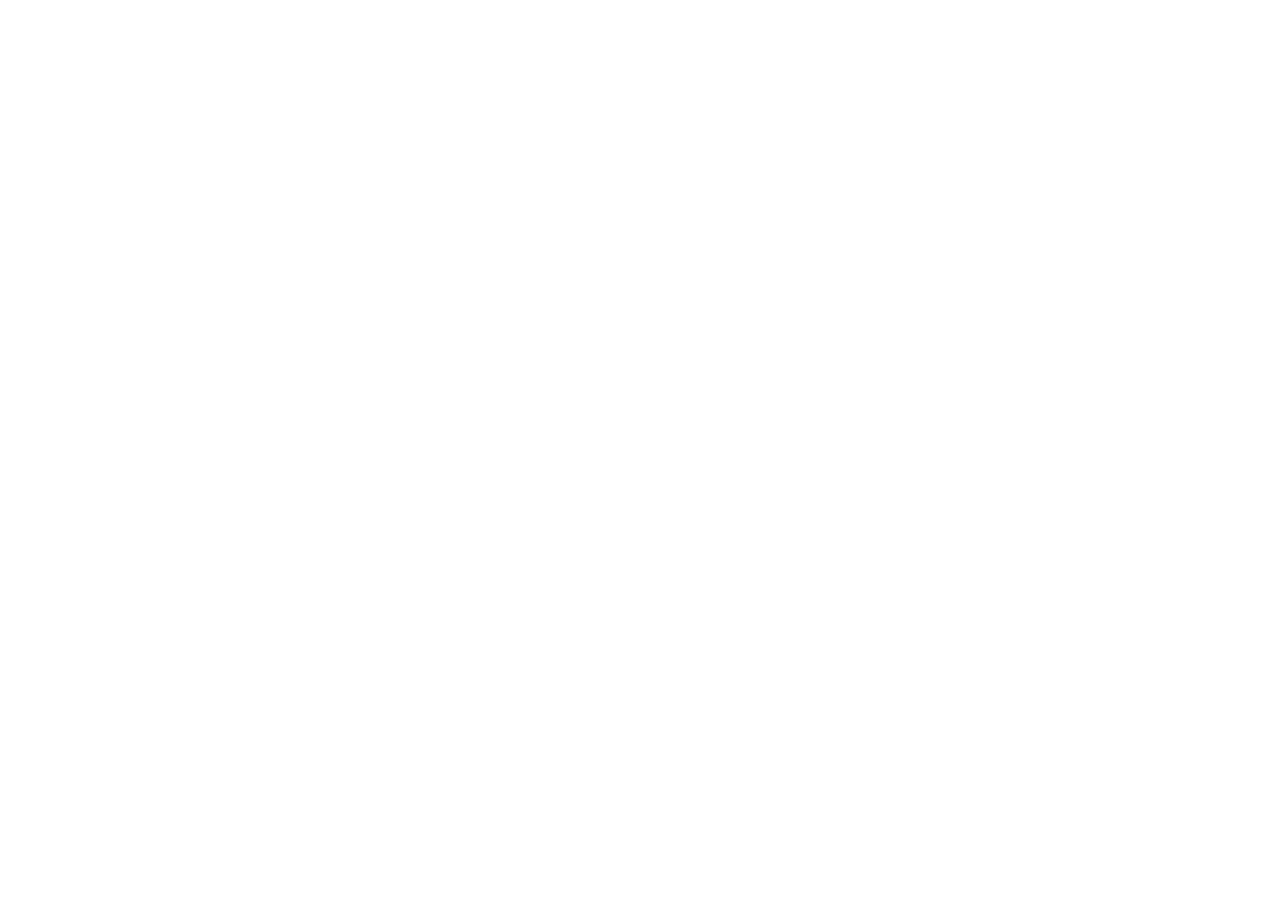
==== index.html @ 64737243 "Partage des tâches" ====
<!DOCTYPE html>

<html>

	<head>
	  <meta charset="utf-8"> 
	  <meta http-equiv="X-UA-Compatible" content="IE=edge">
	  <meta name="viewport" content="width=device-width, initial-scale=1">

	  <title>CHallenge-03</title>

	  <link href="assets/css/bootstrap.min.css" rel="stylesheet">
	  <link href="assets/css/style.css" rel="stylesheet">
	  <link href="assets/css/" rel="stylesheet">
	  <link href="https://fonts.googleapis.com/css?family=Merriweather:300i|Source+Sans+Pro:900" rel="stylesheet">
	</head>

	<body>
		<!-- Partie de Jonathan-->
		<nav>

		</nav>

		<header>

		</header>

		<!-- Partie de Jessica-->
		<container>

		</container>

		<!-- Partie de Jonathan-->
		<footer>	

		</footer>
	</body>
</html>
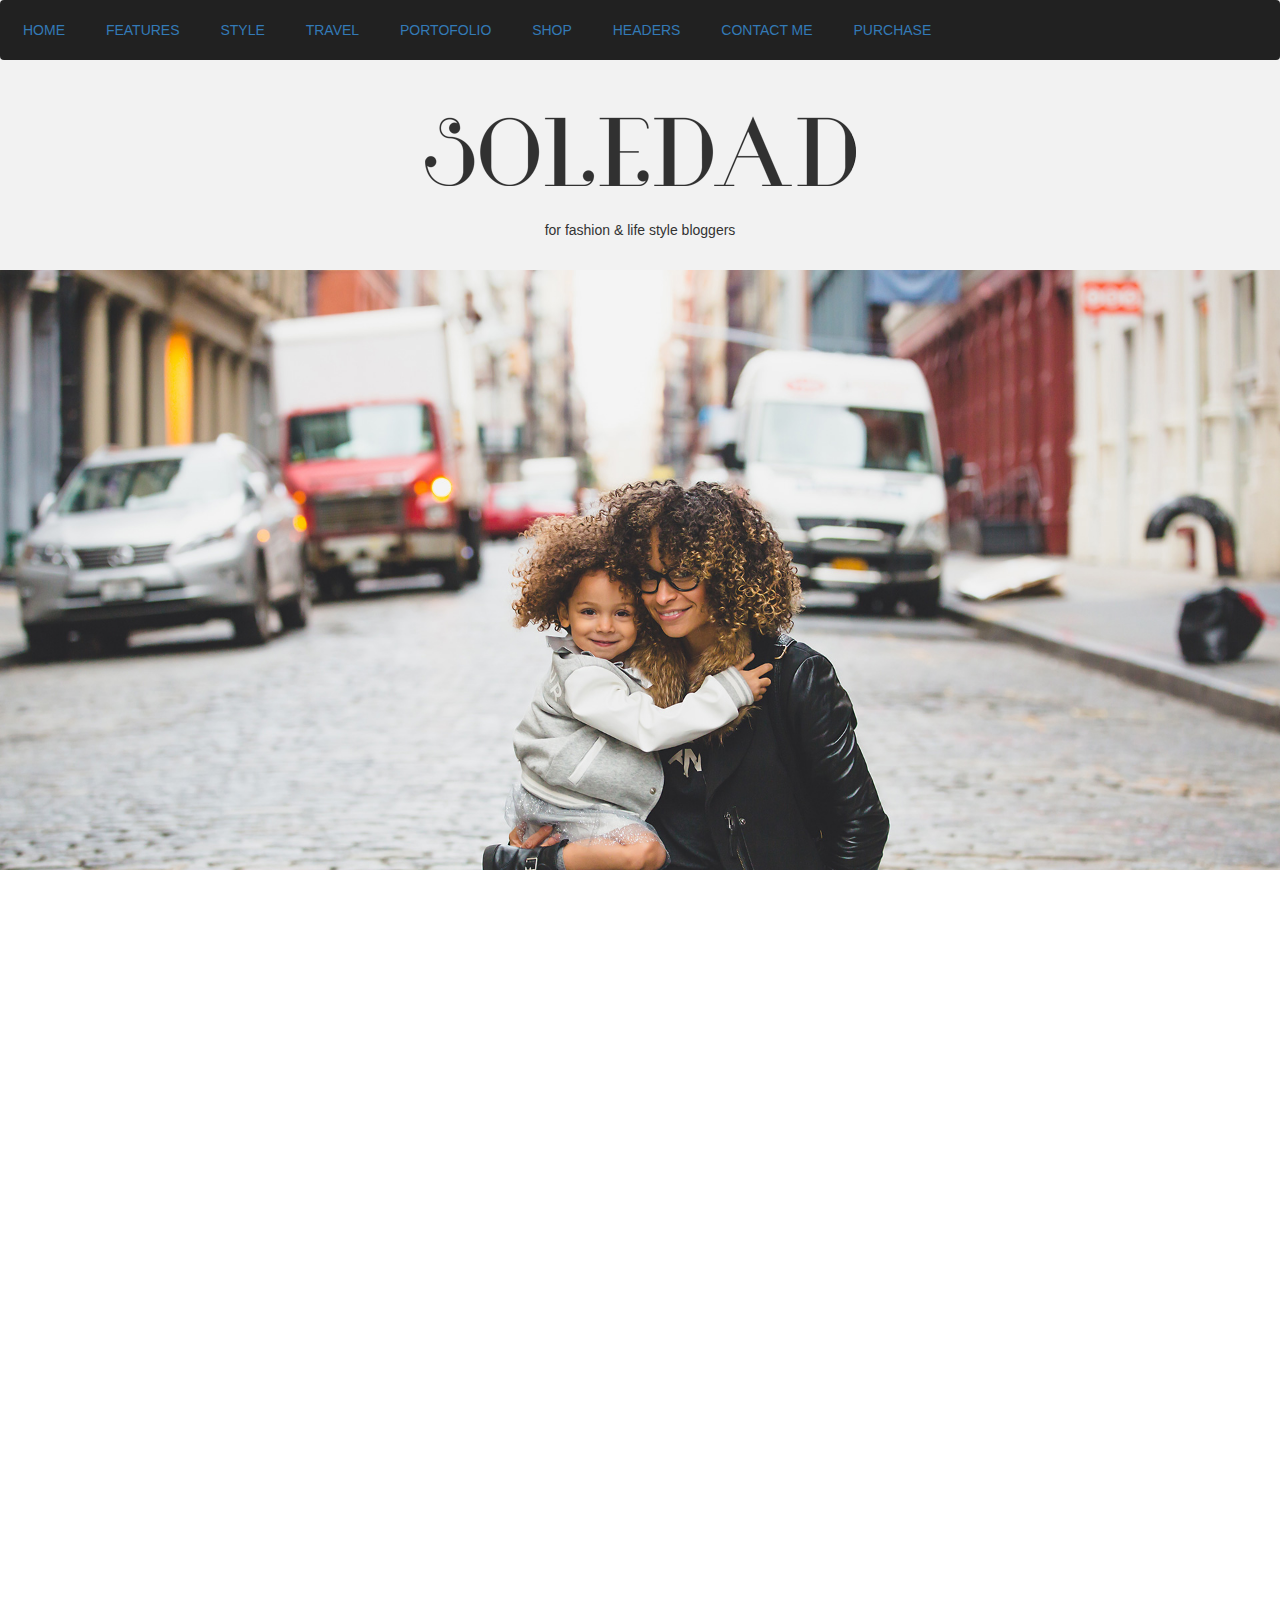
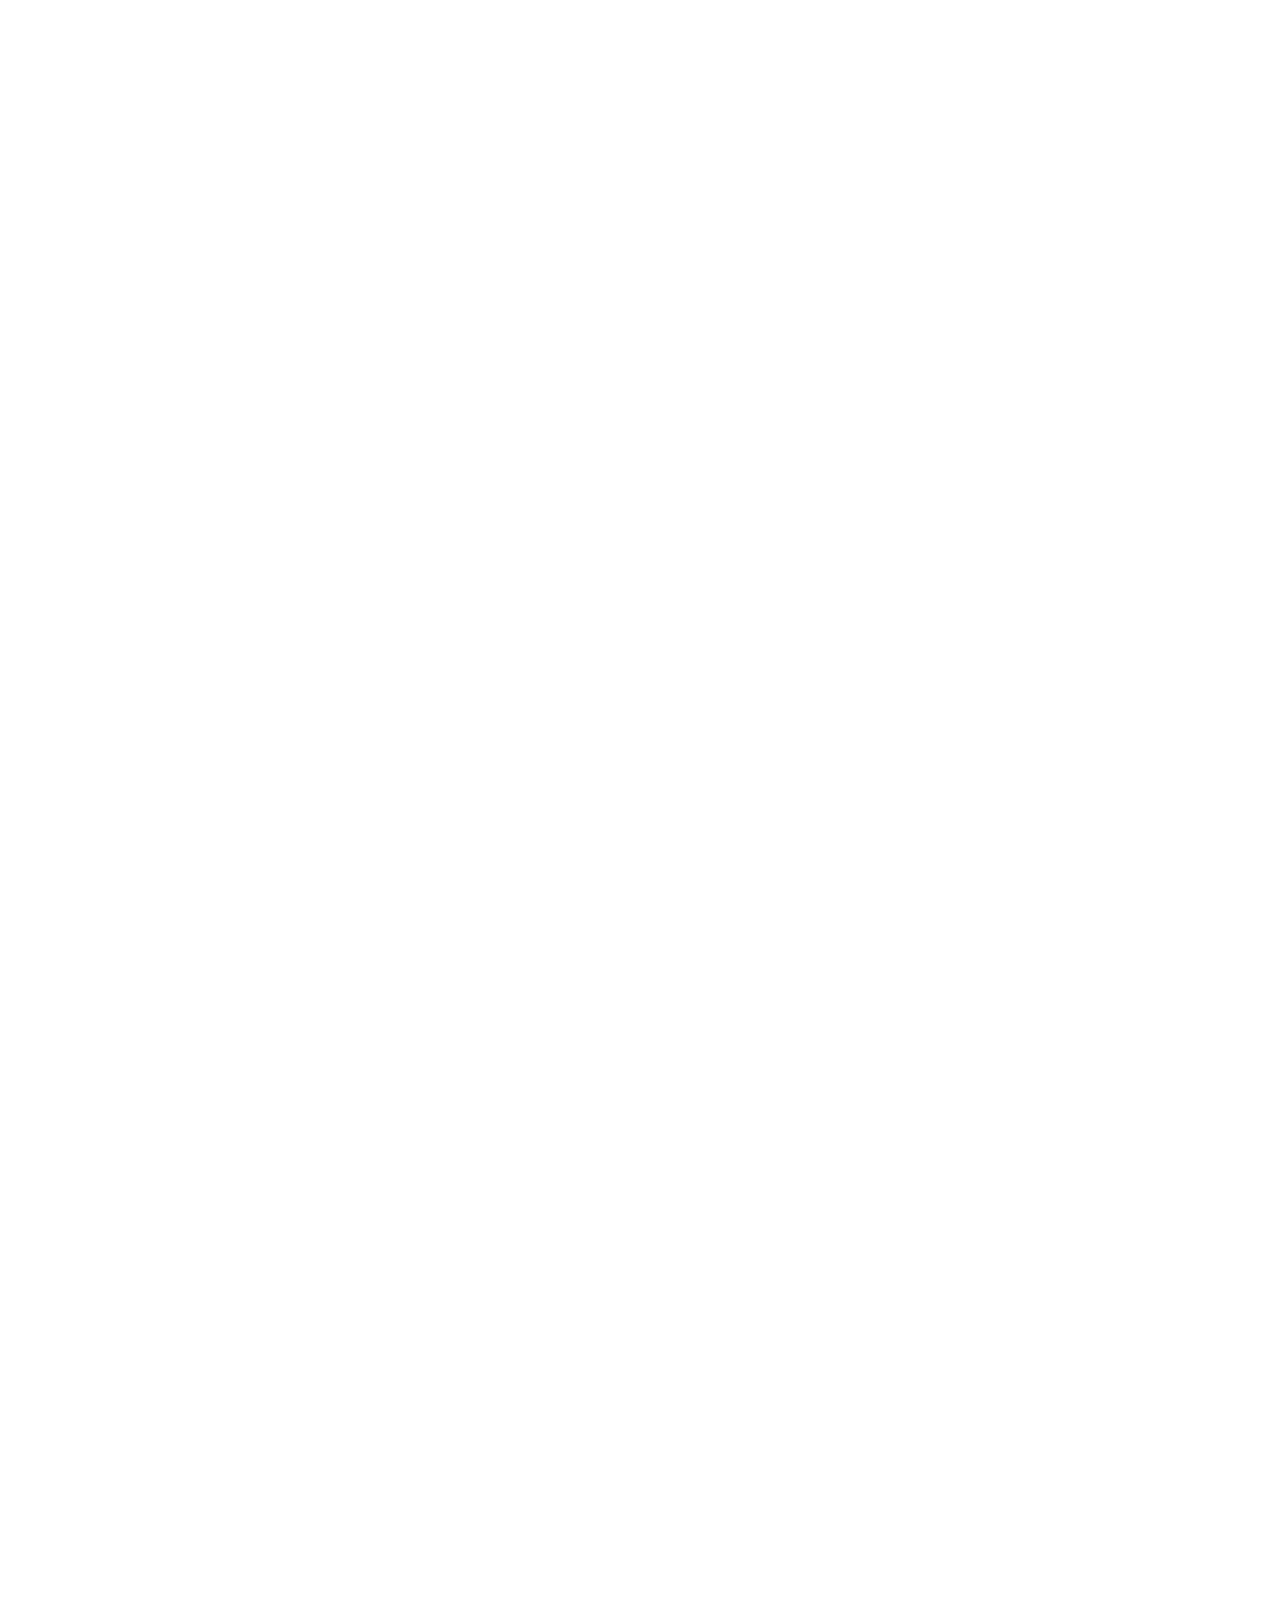
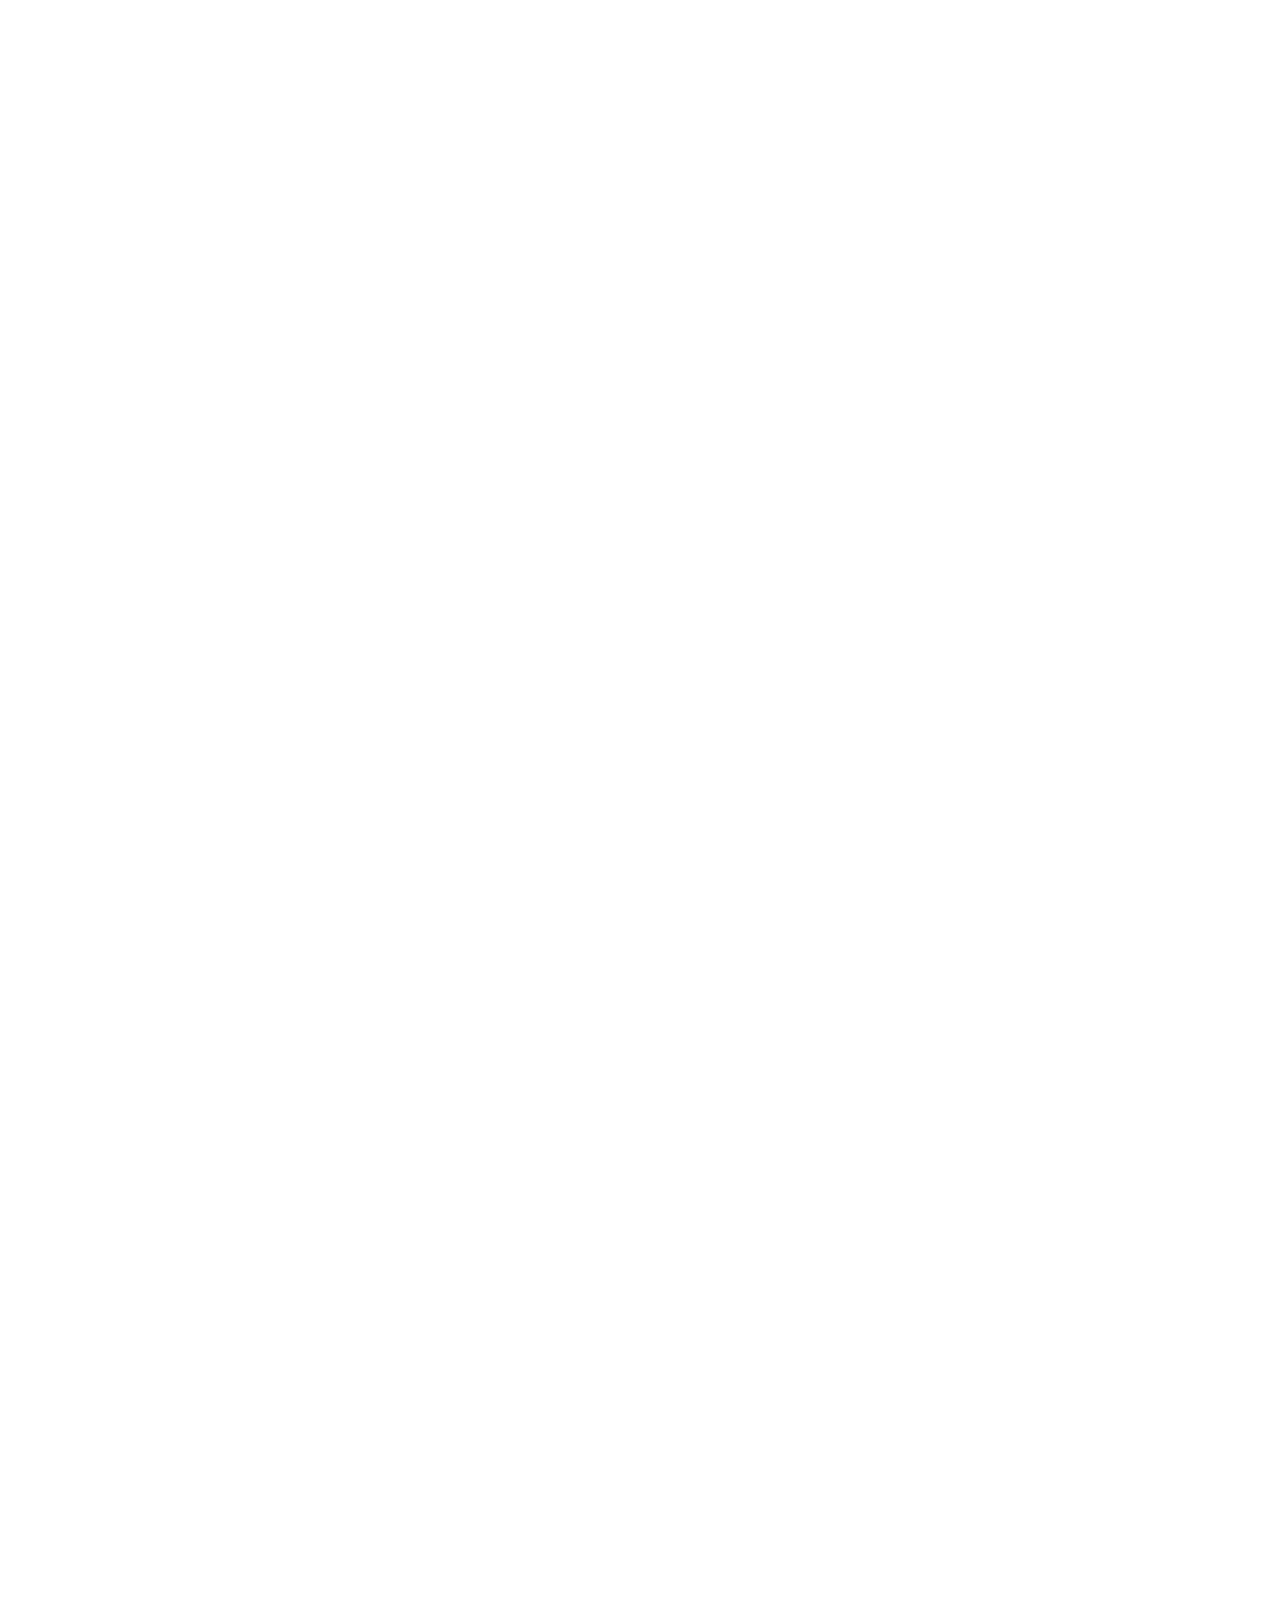
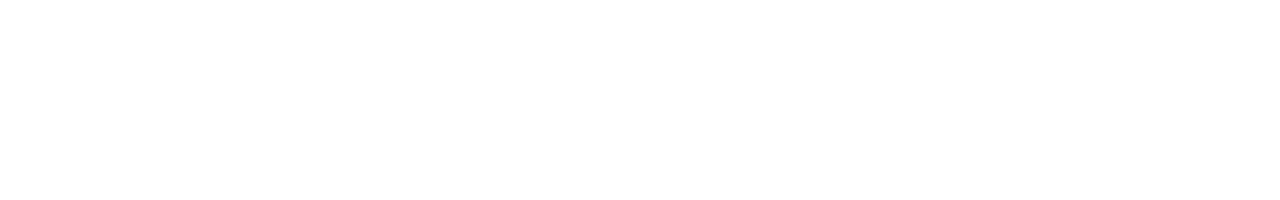
==== commit b08c7fc2: "Ajout photo sous le titre (SOLEDAD)" ====
--- a/index.html
+++ b/index.html
@@ -15,24 +15,60 @@
 	  <link href="https://fonts.googleapis.com/css?family=Merriweather:300i|Source+Sans+Pro:900" rel="stylesheet">
 	</head>
 
-	<body>
-		<!-- Partie de Jonathan-->
-		<nav>
+	<!-- Le body-->
+	<body>					
+		<div class="row">
+			<div class="col-xs-12 col-md-12 col-lg-12">
 
-		</nav>
+				<!-- Le header-->
+				<header>	
+					<div class="row">
+						<div class="col-xs-12 col-md-12 col-lg-12">
 
-		<header>
+							<!-- Barre de navigation-->
+							<div class="navbar">
+								<ul>
+									<li><a href="index.html">HOME</a></li>
+									<li><a href="index.html">FEATURES</a></li>
+									<li><a href="index.html">STYLE</a></li>
+									<li><a href="index.html">TRAVEL</a></li>
+									<li><a href="index.html">PORTOFOLIO</a></li>
+									<li><a href="index.html">SHOP</a></li>
+									<li><a href="index.html">HEADERS</a></li>
+									<li><a href="index.html">CONTACT ME</a></li>
+									<li><a href="index.html">PURCHASE</a></li>
+									<li></li>
+								</ul>
+							</div>
+							<!-- Titre et slogan-->
+							<div class="section">
+				               <p class="textheader"><img src="assets/images/logo-f.png"><br><span>for fashion & life style bloggers</span></p>
+				            </div>
 
-		</header>
+				            <!-- Photo centrale-->
+				            <div class="article">
+				            	<div class="row">
+									<div class="col-xs-12 col-md-12 col-lg-12">
+				               			
+				               		</div>
+				               	</div>
+				            </div>
+				        </div> 
+				    </div>
+				</header>
 
-		<!-- Partie de Jessica-->
-		<container>
+				<!-- Partie de Jessica-->
+				<container>
 
-		</container>
+				</container>
 
-		<!-- Partie de Jonathan-->
-		<footer>	
-
-		</footer>
+				<!-- Le footer-->
+				<footer>	
+					<div class="row">
+						<div class="col-xs-12 col-md-12 col-lg-12">
+					</div>
+				</footer>
+			</div>
+		</div>
 	</body>
 </html>--- a/assets/css/style.css
+++ b/assets/css/style.css
@@ -0,0 +1,64 @@
+/*
+Description: Intégration d'une maquette avec bootstrap
+
+Auteur: Jessica Anschultz et Jonathan Guillou
+
+Date: Semaine 24
+
+*/
+
+html{
+	width: 100%;
+	height: 5000px;
+}
+
+
+body{
+	width: 100%;
+	height: 5000px;
+}
+
+
+/*-- Barre de navigation--*/
+
+.navbar{
+	background-color: #212121;
+	width: 100%;
+	height:60px;
+	position: fixed;
+	margin-bottom: 0px;
+	border-style: none;
+}
+ul{
+	padding: 20px 0px 18px 8px;
+	margin: 0px;
+}
+li{
+	list-style: none;
+	display: inline;
+	margin-right: 22px;
+	margin-left: 15px;
+}
+
+
+/*-- header--*/
+
+header{
+	width: 100%;
+	height: 290px;
+	background-color: #f2f2f2;
+}
+.section{
+	padding-top:110px;
+	line-height: 80px;
+}
+.textheader{
+	text-align: center;
+	margin-bottom: 0px;
+}
+.article{
+	background-image: url("../images/mom-daughter.jpg");
+	background-size: cover;
+	max-width: 100%;
+	min-height: 600px;
+}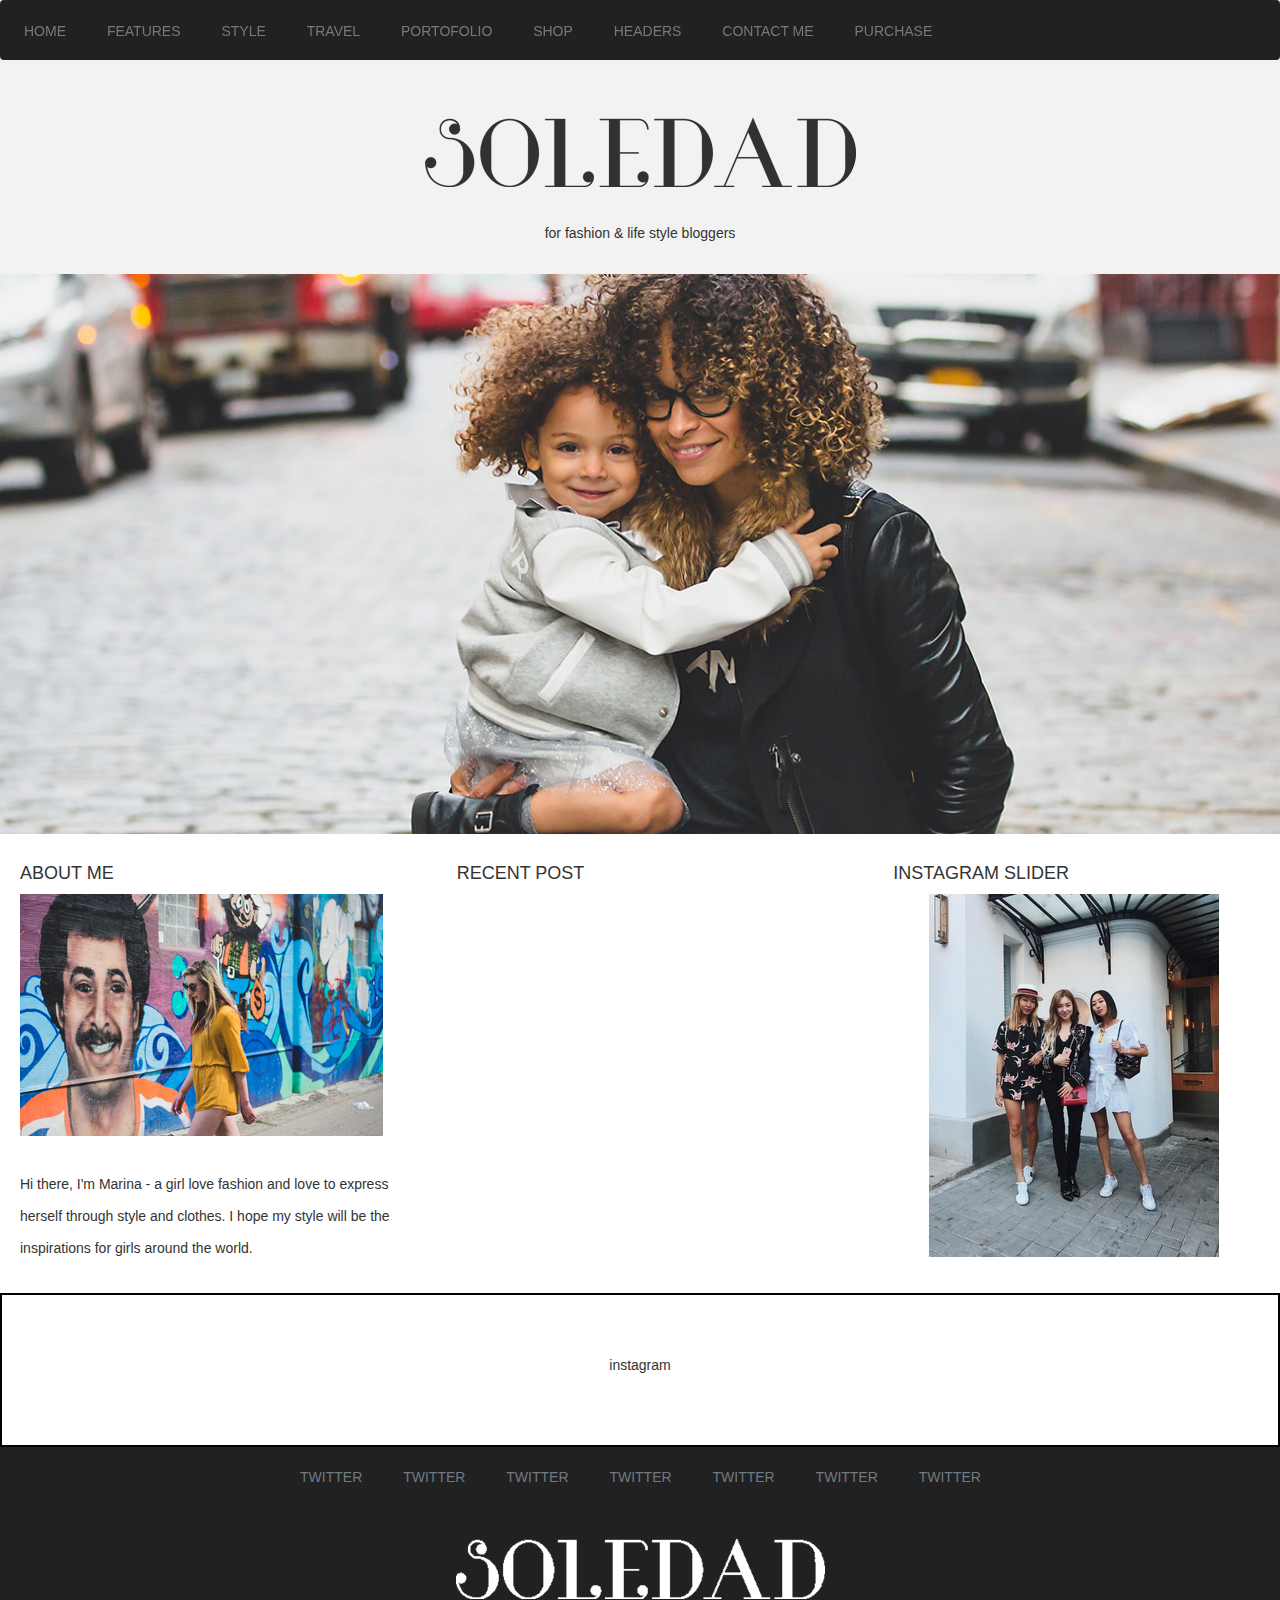
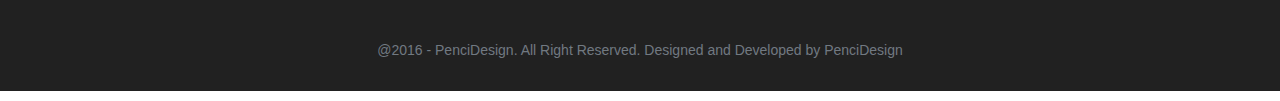
==== commit 3270fab6: "Ajout z-index à la navbar et modif Footer et Commentares" ====
--- a/index.html
+++ b/index.html
@@ -1,3 +1,9 @@
+<!--
+Description: Intégration d'une maquette avec bootstrap
+Auteur: Jessica Anschultz et Jonathan Guillou
+Date: Semaine 24
+-->
+
 <!DOCTYPE html>
 
 <html>
@@ -7,68 +13,120 @@
 	  <meta http-equiv="X-UA-Compatible" content="IE=edge">
 	  <meta name="viewport" content="width=device-width, initial-scale=1">
 
-	  <title>CHallenge-03</title>
+	  <title>Challenge-03</title>
 
 	  <link href="assets/css/bootstrap.min.css" rel="stylesheet">
 	  <link href="assets/css/style.css" rel="stylesheet">
-	  <link href="assets/css/" rel="stylesheet">
+	  <link href="assets/css/font-awesome.min.css" rel="stylesheet">
 	  <link href="https://fonts.googleapis.com/css?family=Merriweather:300i|Source+Sans+Pro:900" rel="stylesheet">
 	</head>
 
-	<!-- Le body-->
+
 	<body>					
-		<div class="row">
-			<div class="col-xs-12 col-md-12 col-lg-12">
 
-				<!-- Le header-->
-				<header>	
-					<div class="row">
-						<div class="col-xs-12 col-md-12 col-lg-12">
+		<!-- Le header-->
+		<header>	
+			<div class="row">
+				<div class="col-xs-12 col-md-12 col-lg-12">
 
-							<!-- Barre de navigation-->
-							<div class="navbar">
-								<ul>
-									<li><a href="index.html">HOME</a></li>
-									<li><a href="index.html">FEATURES</a></li>
-									<li><a href="index.html">STYLE</a></li>
-									<li><a href="index.html">TRAVEL</a></li>
-									<li><a href="index.html">PORTOFOLIO</a></li>
-									<li><a href="index.html">SHOP</a></li>
-									<li><a href="index.html">HEADERS</a></li>
-									<li><a href="index.html">CONTACT ME</a></li>
-									<li><a href="index.html">PURCHASE</a></li>
-									<li></li>
-								</ul>
-							</div>
-							<!-- Titre et slogan-->
-							<div class="section">
-				               <p class="textheader"><img src="assets/images/logo-f.png"><br><span>for fashion & life style bloggers</span></p>
-				            </div>
+					<!-- Barre de navigation-->
+					<div class="navbar">
+						<ul>
+							<li class="active"><a href="#">HOME</a></li>
+							<li><a href="index.html">FEATURES</a></li>
+							<li><a href="index.html">STYLE</a></li>
+							<li><a href="index.html">TRAVEL</a></li>
+							<li><a href="index.html">PORTOFOLIO</a></li>
+							<li><a href="index.html">SHOP</a></li>
+							<li><a href="index.html">HEADERS</a></li>
+							<li><a href="index.html">CONTACT ME</a></li>
+							<li><a href="index.html">PURCHASE</a></li>
+						</ul>
+					</div>
 
-				            <!-- Photo centrale-->
-				            <div class="article">
-				            	<div class="row">
-									<div class="col-xs-12 col-md-12 col-lg-12">
-				               			
-				               		</div>
-				               	</div>
-				            </div>
-				        </div> 
-				    </div>
-				</header>
+					<!-- Titre et slogan-->
+					<div class="section">
+		               <p class="textheader"><img src="assets/images/logo-f.png"><br><span>for fashion & life style bloggers</span></p>
+		            </div>
 
-				<!-- Partie de Jessica-->
-				<container>
+		            <!-- Photo centrale-->
+		            <div class="article">
+		            	
+		            </div>
+		        </div> 
+		    </div>
+		</header>
 
-				</container>
+		<!-- Partie de Jessica-->
+		<container>
 
-				<!-- Le footer-->
-				<footer>	
-					<div class="row">
-						<div class="col-xs-12 col-md-12 col-lg-12">
+		</container>
+
+		<!-- Le footer-->
+		<footer>
+			<div class="row">
+				<div class="col-xs-12 col-md-4 col-lg-4">
+
+					<!--Bloc about me-->
+					<div class="footer-widget-wrapper">
+						<aside>
+						<H4><span>ABOUT ME<span></H4>
+						<div id="about"><img src="assets/images/about.jpg">
+						</div><br>	
+						<p>Hi there, I'm Marina - a girl love fashion and love to express herself through style and clothes. I hope my style will be the inspirations for girls around the world.</p>
+						</aside>
 					</div>
-				</footer>
+				</div>
+
+				<!-- Bloc recent post-->
+				<div class="col-xs-12 col-md-4 col-lg-4">
+					<div class="recent">
+						<aside>
+							<H4><span>RECENT POST<span></H4>	
+						</aside>
+					</div>
+				</div>	
+
+				<!-- Bloc instagram slider-->
+				<div class="col-xs-12 col-md-4 col-lg-4">
+					<div class="instagram">
+						<aside>
+							<H4><span>INSTAGRAM SLIDER<span></H4>
+							<div id="instagram"><img src="assets/images/instagram.jpg">
+						</div>		
+						</aside>
+					</div>	
+				</div>
+
+				<!-- Bloc photo instagram-->
+				<div class="col-xs-12 col-md-12 col-lg-12">
+					<div class="instagram2">
+						<p>instagram</p>
+					</div>	
+				</div>	
+
+				<!-- Bloc icones social-->
+				<div class="col-xs-12 col-md-12 col-lg-12">
+					<div class="icon">
+						<ul>
+							<li><a href="index.html">TWITTER</a></li>
+							<li><a href="index.html">TWITTER</a></li>
+							<li><a href="index.html">TWITTER</a></li>
+							<li><a href="index.html">TWITTER</a></li>
+							<li><a href="index.html">TWITTER</a></li>
+							<li><a href="index.html">TWITTER</a></li>
+							<li><a href="index.html">TWITTER</a></li>
+						</ul>
+					</div>	
+				</div>
+
+				<!-- Bloc fin de page-->
+				<div class="col-xs-12 col-md-12 col-lg-12">
+					<div class="end">
+						<p><a href="index.html"><img src="assets/images/logo-fb.png"></a><br><span>@2016 - PenciDesign. All Right Reserved. Designed and Developed by PenciDesign</span></p>
+					</div>	
+				</div>
 			</div>
-		</div>
+		</footer>
 	</body>
 </html>--- a/assets/css/style.css
+++ b/assets/css/style.css
@@ -1,25 +1,19 @@
 /*
 Description: Intégration d'une maquette avec bootstrap
-
 Auteur: Jessica Anschultz et Jonathan Guillou
-
 Date: Semaine 24
-
 */
 
 html{
 	width: 100%;
-	height: 5000px;
+}
+
+body{
+	background-size: cover;
 }
 
 
-body{
-	width: 100%;
-	height: 5000px;
-}
-
-
-/*-- Barre de navigation--*/
+/*------------Barre de navigation---------*/
 
 .navbar{
 	background-color: #212121;
@@ -27,7 +21,14 @@
 	height:60px;
 	position: fixed;
 	margin-bottom: 0px;
-	border-style: none;
+	z-index: 1;
+}
+a{
+	color: #717981;
+	text-decoration: none;
+}
+a:hover{
+	color: #ffffff;
 }
 ul{
 	padding: 20px 0px 18px 8px;
@@ -41,7 +42,7 @@
 }
 
 
-/*-- header--*/
+/*----------------header------------------*/
 
 header{
 	width: 100%;
@@ -50,7 +51,7 @@
 }
 .section{
 	padding-top:110px;
-	line-height: 80px;
+	line-height: 82px;
 }
 .textheader{
 	text-align: center;
@@ -60,5 +61,57 @@
 	background-image: url("../images/mom-daughter.jpg");
 	background-size: cover;
 	max-width: 100%;
-	min-height: 600px;
+	min-height: 560px;
+	margin-bottom: 20px;
+}
+
+/*-----------------footer----------------*/
+
+footer{
+	width: 100%;
+	min-height: 429px;
+	background-color: #ffffff;
+}
+
+.footer-widget-wrapper {
+	min-height: 429px;
+	word-wrap: break-word;
+}
+aside {
+   	word-wrap: break-word;
+	text-align: left;
+	padding-left: 20px;
+	line-height: 32px;
+}
+.about {
+	width: 363px;
+	height: 242px;
+	background-size: cover;
+	margin-bottom: 50px;
+}
+.recent {
+	min-height: 429px;
+}
+.instagram {
+	min-height: 429px;
+}
+.instagram2 {
+	border: solid 2px black;
+	min-height: 80px;
+	text-align: center;
+	padding-top: 60px;
+	padding-bottom: 60px;
+}
+.icon {
+	min-height: 80px;
+	text-align: center;
+	background-color: #212121;
+}
+
+.end {
+	min-height: 80px;
+	text-align: center;
+	background-color: #212121;
+	line-height: 82px;
+	color: #717981;
 }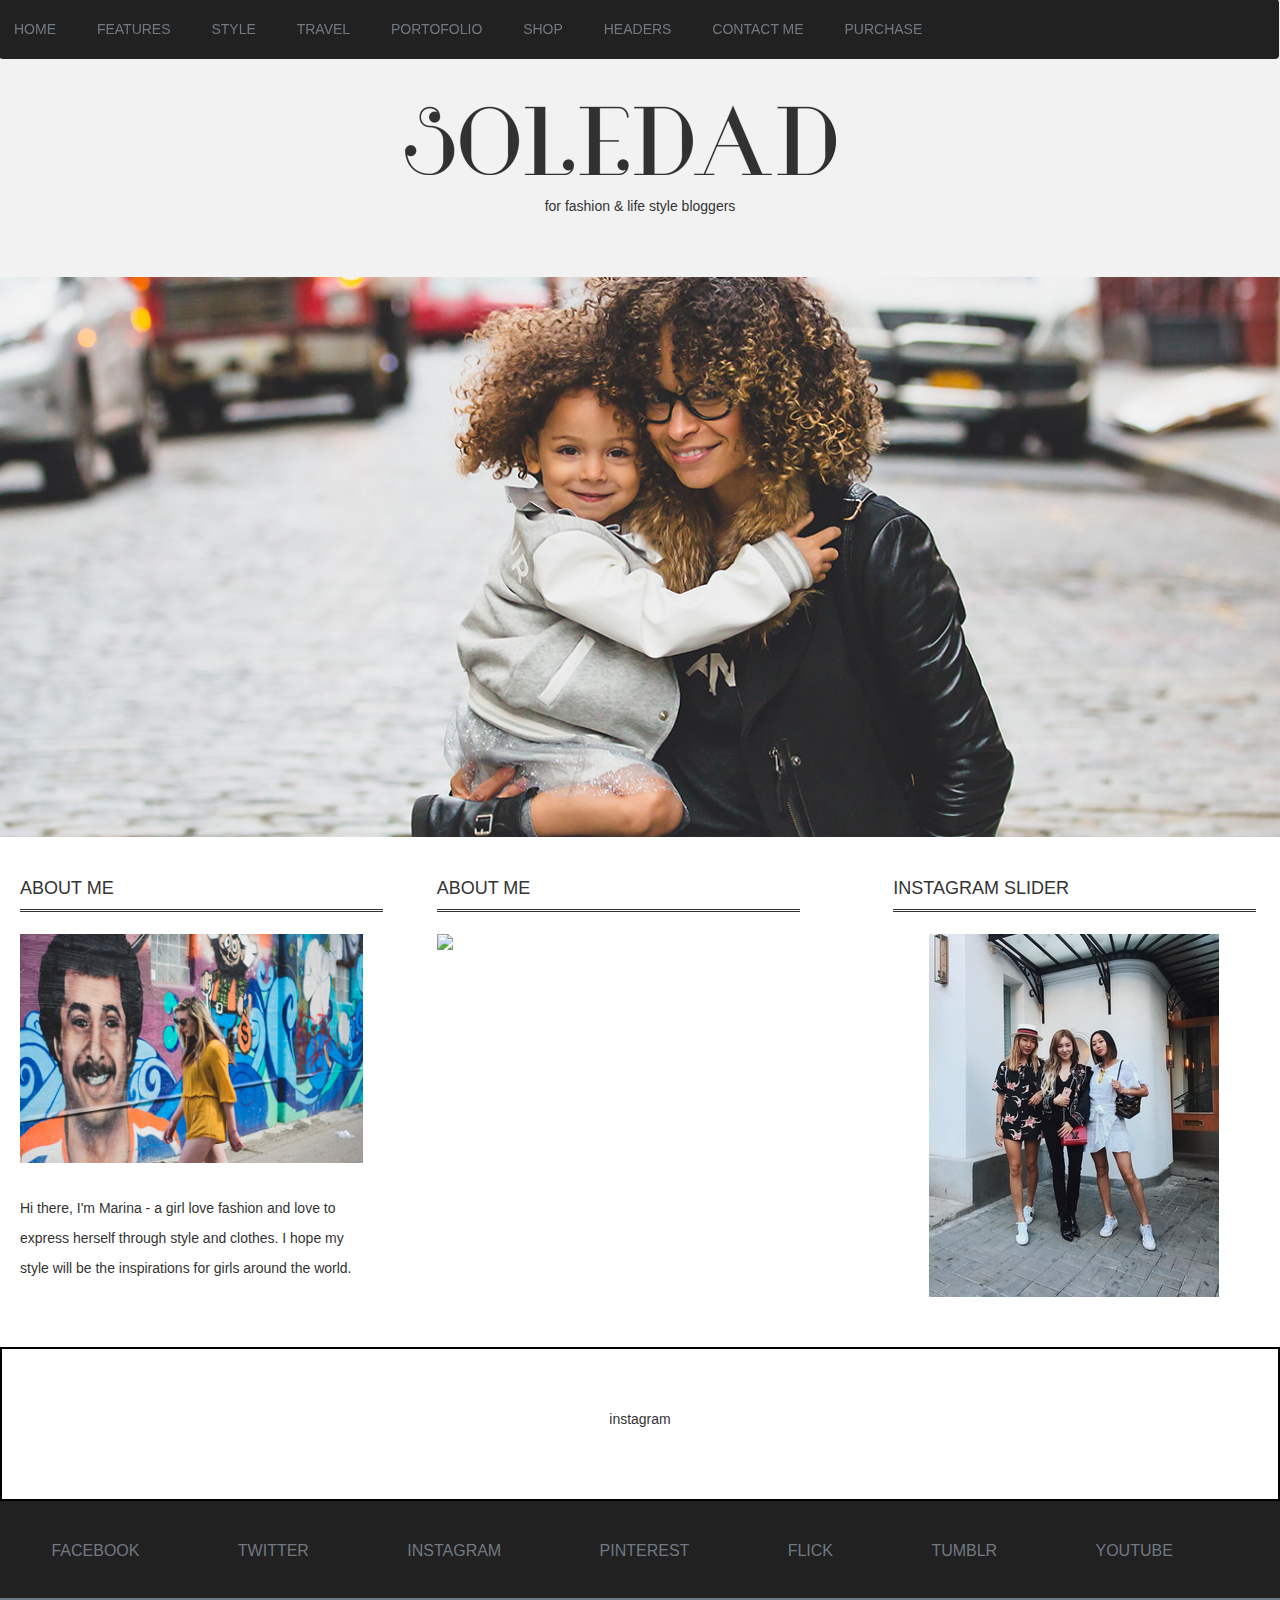
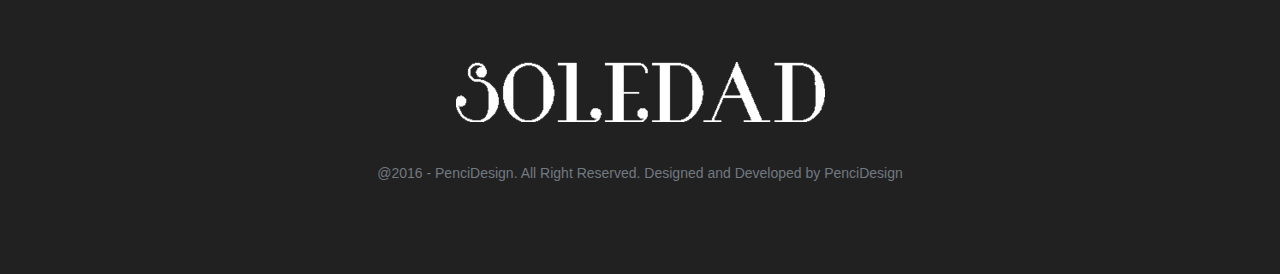
==== commit b4b1510a: "Modifif css/images" ====
--- a/index.html
+++ b/index.html
@@ -18,21 +18,22 @@
 	  <link href="assets/css/bootstrap.min.css" rel="stylesheet">
 	  <link href="assets/css/style.css" rel="stylesheet">
 	  <link href="assets/css/font-awesome.min.css" rel="stylesheet">
-	  <link href="https://fonts.googleapis.com/css?family=Merriweather:300i|Source+Sans+Pro:900" rel="stylesheet">
+	  <link href="//netdna.bootstrapcdn.com/twitter-bootstrap/2.3.2/css/bootstrap-combined.no-icons.min.css" rel="stylesheet">
+	  <link href="//netdna.bootstrapcdn.com/font-awesome/3.2.1/css/font-awesome.css" rel="stylesheet">
 	</head>
 
 
 	<body>					
 
-		<!-- Le header-->
-		<header>	
+		<!-- Le header -->
+		<header>
 			<div class="row">
 				<div class="col-xs-12 col-md-12 col-lg-12">
 
-					<!-- Barre de navigation-->
+					<!-- Barre de navigation -->
 					<div class="navbar">
 						<ul>
-							<li class="active"><a href="#">HOME</a></li>
+							<li><a href="index.html">HOME</a></li>
 							<li><a href="index.html">FEATURES</a></li>
 							<li><a href="index.html">STYLE</a></li>
 							<li><a href="index.html">TRAVEL</a></li>
@@ -44,12 +45,13 @@
 						</ul>
 					</div>
 
-					<!-- Titre et slogan-->
+					<!-- Titre et slogan -->
 					<div class="section">
-		               <p class="textheader"><img src="assets/images/logo-f.png"><br><span>for fashion & life style bloggers</span></p>
+		               <p class="imgheader"><img class="img-responsive" src="assets/images/logo-f.png">
+		               <p class="textheader">for fashion & life style bloggers</p>
 		            </div>
 
-		            <!-- Photo centrale-->
+		            <!-- Photo centrale -->
 		            <div class="article">
 		            	
 		            </div>
@@ -62,70 +64,77 @@
 
 		</container>
 
-		<!-- Le footer-->
+		<!-- Le footer -->
 		<footer>
 			<div class="row">
-				<div class="col-xs-12 col-md-4 col-lg-4">
-
-					<!--Bloc about me-->
+				<!-- Bloc about me -->
+				<div class="col-xs-12 col-md-12 col-lg-4">
 					<div class="footer-widget-wrapper">
 						<aside>
-						<H4><span>ABOUT ME<span></H4>
-						<div id="about"><img src="assets/images/about.jpg">
+						<h4 class="double">ABOUT ME</h4>
+						<div id="about"><img class="img-responsive" src="assets/images/about.jpg">
 						</div><br>	
 						<p>Hi there, I'm Marina - a girl love fashion and love to express herself through style and clothes. I hope my style will be the inspirations for girls around the world.</p>
 						</aside>
 					</div>
 				</div>
 
-				<!-- Bloc recent post-->
-				<div class="col-xs-12 col-md-4 col-lg-4">
+				<!-- Bloc recent post -->
+				<div class="col-xs-12 col-md-12 col-lg-4">
 					<div class="recent">
-						<aside>
-							<H4><span>RECENT POST<span></H4>	
-						</aside>
+						<h4 class="double">ABOUT ME</h4>
+						<div class="row">
+	                		<div class="col-lg-3">
+	                 		 	<div id="about"><img class="img-responsive" src="assets/images/mom-daughter-2b.jpg"></div>
+	                		</div>
+	                	</div>
 					</div>
 				</div>	
 
-				<!-- Bloc instagram slider-->
-				<div class="col-xs-12 col-md-4 col-lg-4">
+				<!-- Bloc instagram slider -->
+				<div class="col-xs-12 col-md-12 col-lg-4">
 					<div class="instagram">
 						<aside>
-							<H4><span>INSTAGRAM SLIDER<span></H4>
-							<div id="instagram"><img src="assets/images/instagram.jpg">
+							<h4 class="double">INSTAGRAM SLIDER</h4>
+							<div id="instagram1"><img src="assets/images/instagram.jpg">
 						</div>		
 						</aside>
 					</div>	
 				</div>
 
-				<!-- Bloc photo instagram-->
+				<!-- Bloc photo instagram -->
 				<div class="col-xs-12 col-md-12 col-lg-12">
 					<div class="instagram2">
 						<p>instagram</p>
 					</div>	
 				</div>	
 
-				<!-- Bloc icones social-->
-				<div class="col-xs-12 col-md-12 col-lg-12">
-					<div class="icon">
-						<ul>
-							<li><a href="index.html">TWITTER</a></li>
-							<li><a href="index.html">TWITTER</a></li>
-							<li><a href="index.html">TWITTER</a></li>
-							<li><a href="index.html">TWITTER</a></li>
-							<li><a href="index.html">TWITTER</a></li>
-							<li><a href="index.html">TWITTER</a></li>
-							<li><a href="index.html">TWITTER</a></li>
-						</ul>
+				<!-- Bloc fin de page -->
+				<div class="row">
+					<div class="col-xs-12 col-md-12 col-lg-12">
+						<!-- Bloc icones social -->
+						<div class="col-xs-12 col-md-12 col-lg-12">
+							<div class="icon">
+								<ul>
+									<li><a href="#"><i class="fa fa-facebook fa-1x"></i><span>FACEBOOK</span></a></li>
+									<li><a href="#"><i class="fa fa-twitter fa-1x"></i><span>TWITTER</span></a></li>
+									<li><a href="#"><i class="fa fa-instagram fa-1x"></i><span>INSTAGRAM</span></a></li>
+									<li><a href="#"><i class="fa fa-pinterest fa-1x"></i><span>PINTEREST</span></a></li>
+									<li><a href="#"><i class="fa fa-flickr fa-1x"></i><span>FLICK</span></a></li>
+									<li><a href="#"><i class="fa fa-tumblr fa-1x"></i><span>TUMBLR</span></a></li>
+									<li><a href="#"><i class="fa fa-youtube fa-1x"></i><span>YOUTUBE</span></a></li>
+								</ul>
+							</div>	
+						</div>
+
+						<!-- Bloc de fin -->
+						<div class="col-xs-12 col-md-12 col-lg-12">
+							<div class="end">
+								<p><a href="index.html"><img src="assets/images/logo-fb.png"></a><br><span>@2016 - PenciDesign. All Right Reserved. Designed and Developed by PenciDesign</span></p>
+							</div>	
+						</div>
 					</div>	
-				</div>
-
-				<!-- Bloc fin de page-->
-				<div class="col-xs-12 col-md-12 col-lg-12">
-					<div class="end">
-						<p><a href="index.html"><img src="assets/images/logo-fb.png"></a><br><span>@2016 - PenciDesign. All Right Reserved. Designed and Developed by PenciDesign</span></p>
-					</div>	
-				</div>
+				</div>		
 			</div>
 		</footer>
 	</body>
--- a/assets/css/style.css
+++ b/assets/css/style.css
@@ -1,8 +1,7 @@
-/*
-Description: Intégration d'une maquette avec bootstrap
+
+/*--Description: Intégration d'une maquette avec bootstrap
 Auteur: Jessica Anschultz et Jonathan Guillou
-Date: Semaine 24
-*/
+Date: Semaine 24--*/
 
 html{
 	width: 100%;
@@ -30,9 +29,9 @@
 a:hover{
 	color: #ffffff;
 }
-ul{
-	padding: 20px 0px 18px 8px;
-	margin: 0px;
+.navbar,ul{
+	padding: 10px 0px 18px 0px;
+	margin: -1px;
 }
 li{
 	list-style: none;
@@ -50,12 +49,16 @@
 	background-color: #f2f2f2;
 }
 .section{
-	padding-top:110px;
-	line-height: 82px;
+	margin-top: 68px;
+	background-size: cover;
+	line-height: 22px;
+}
+.imgheader{
+	margin: 105px 50px 20px 405px ;
 }
 .textheader{
 	text-align: center;
-	margin-bottom: 0px;
+	padding-bottom: 50px;
 }
 .article{
 	background-image: url("../images/mom-daughter.jpg");
@@ -71,28 +74,34 @@
 	width: 100%;
 	min-height: 429px;
 	background-color: #ffffff;
+	word-wrap: break-word;
 }
-
 .footer-widget-wrapper {
 	min-height: 429px;
-	word-wrap: break-word;
 }
 aside {
-   	word-wrap: break-word;
+	width: 363px;
+	min-height: 242px;
 	text-align: left;
 	padding-left: 20px;
-	line-height: 32px;
+	padding-right: 0px;
+	line-height: 30px;
+	margin-bottom: 50px;
+	background-size: cover;
 }
-.about {
+h4.double {
 	width: 363px;
-	height: 242px;
-	background-size: cover;
-	margin-bottom: 50px;
+	border-bottom-style: double;
+	line-height: 42px;
+	margin-bottom: 22px;
 }
 .recent {
 	min-height: 429px;
 }
 .instagram {
+	min-height: 429px;
+}
+.instagram1{
 	min-height: 429px;
 }
 .instagram2 {
@@ -103,15 +112,27 @@
 	padding-bottom: 60px;
 }
 .icon {
-	min-height: 80px;
-	text-align: center;
+	width: 100%;
+	min-height: 97px;
+	margin-left: 0px;
+	margin-right: 40px;
+	padding-top: 30px;
+	padding-bottom: 15px;
 	background-color: #212121;
 }
-
+.icon li {
+	text-decoration: none;
+	font-size: 16px;
+	padding-right: 20px;
+	padding-left: 25px;
+}
 .end {
 	min-height: 80px;
 	text-align: center;
 	background-color: #212121;
 	line-height: 82px;
 	color: #717981;
+	border-top: solid 2px #717981;
+	padding-top: 50px;
+	padding-bottom: 50px;
 }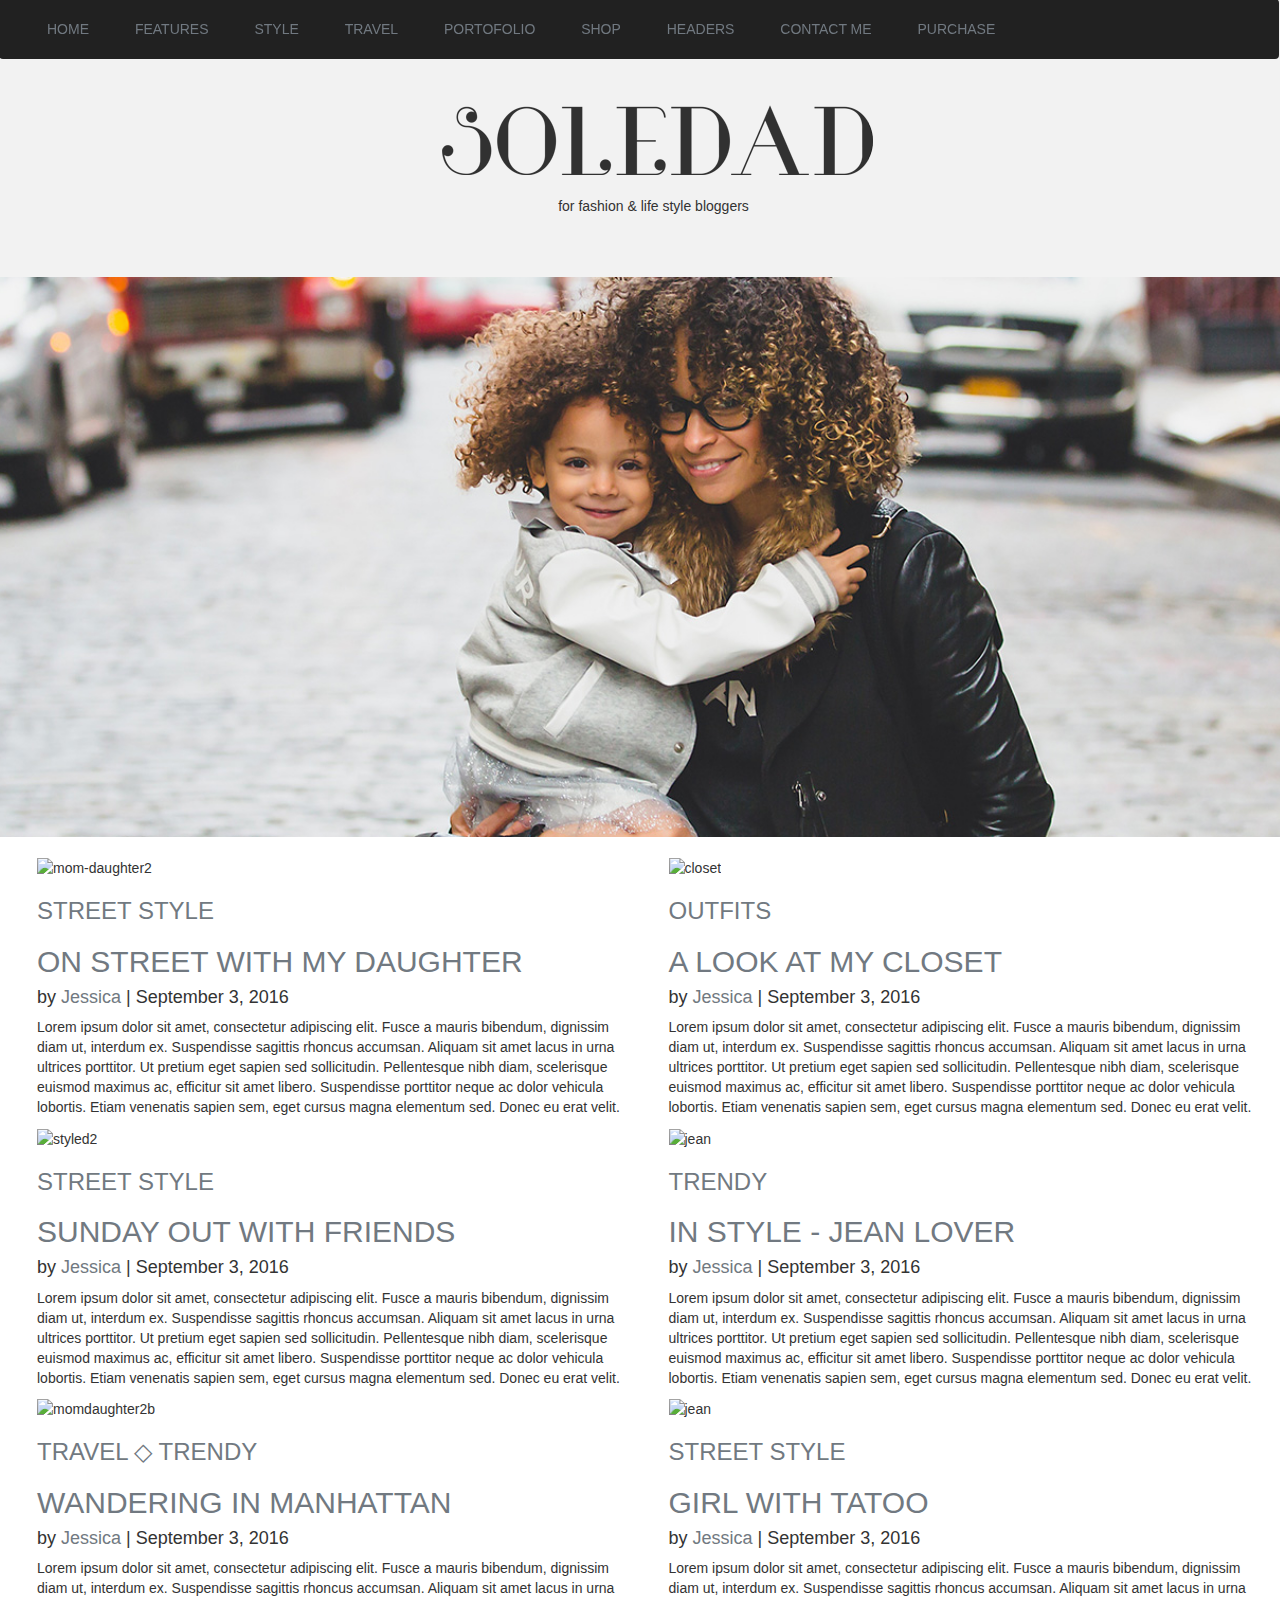
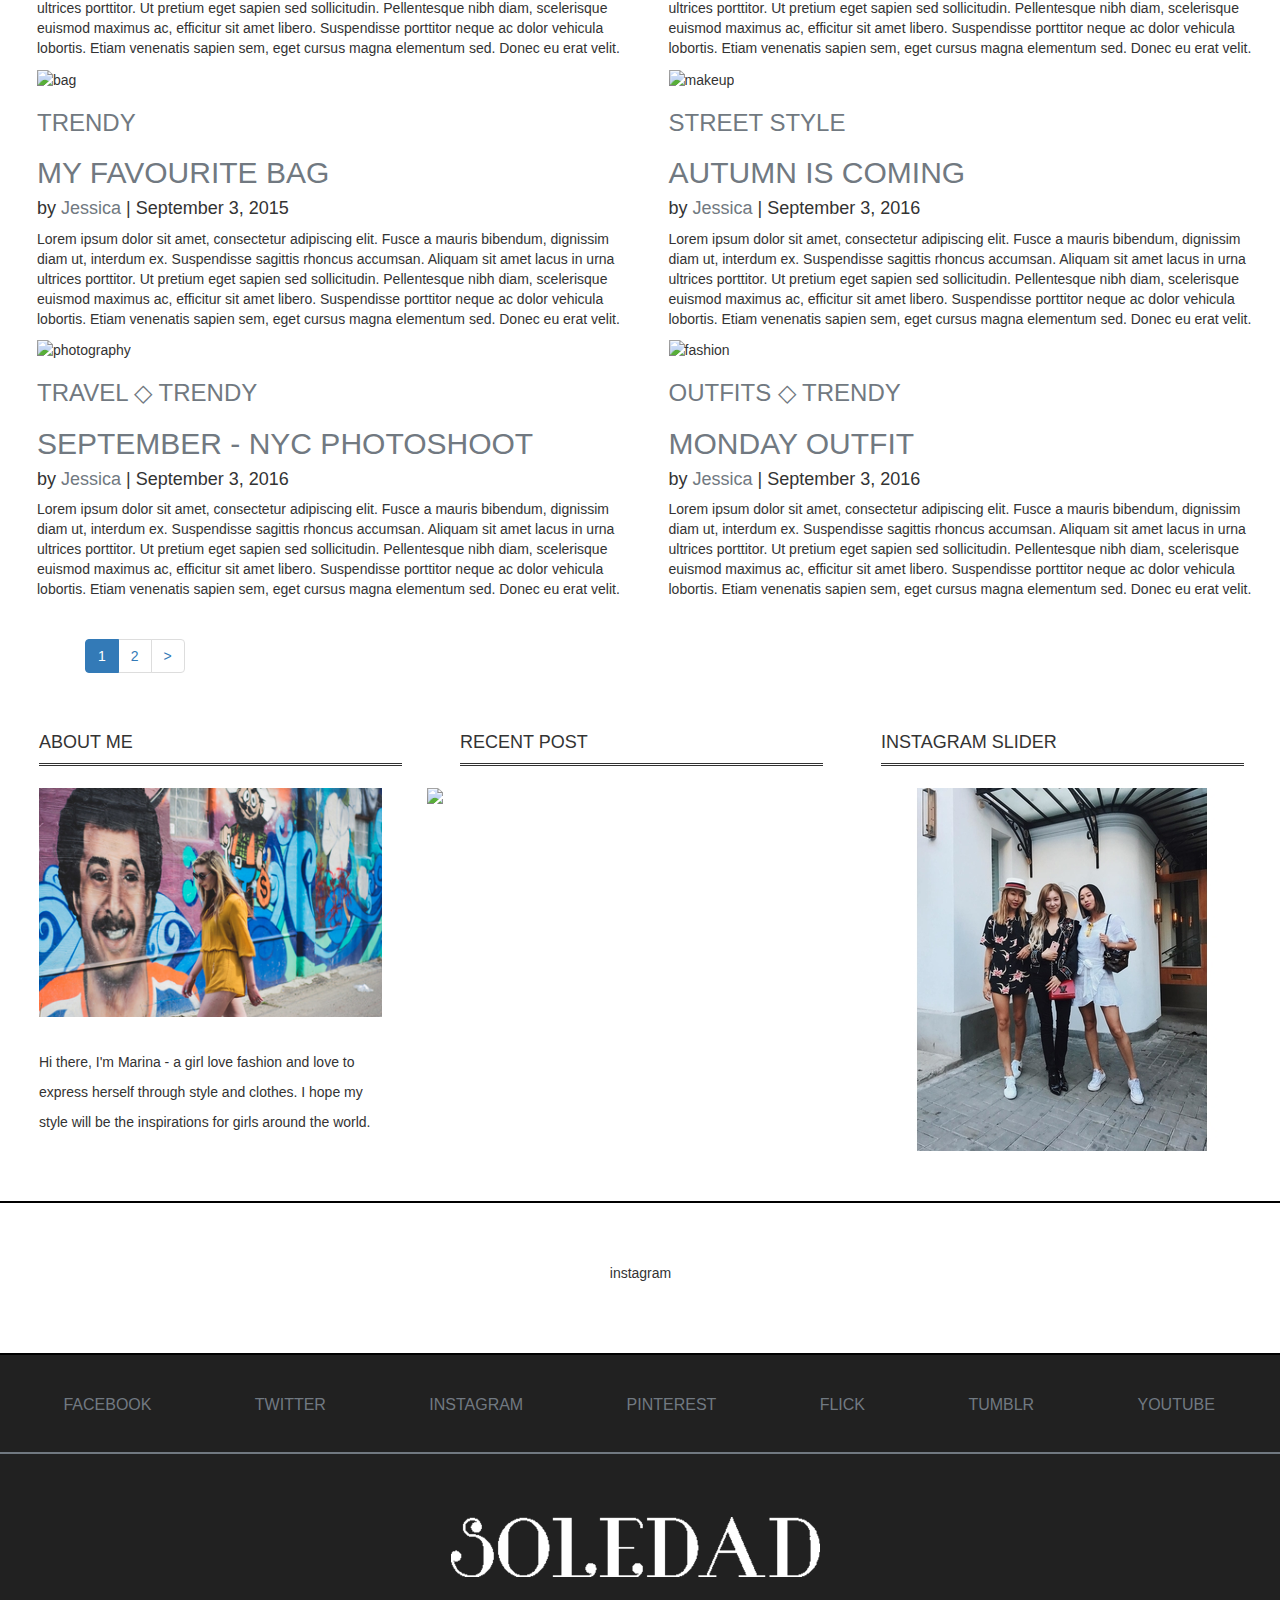
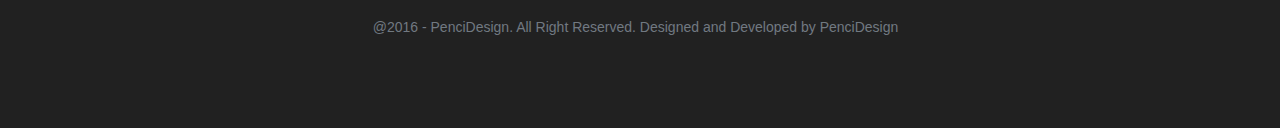
==== commit c12d64e3: "Margin" ====
--- a/index.html
+++ b/index.html
@@ -1,6 +1,6 @@
 <!--
 Description: Intégration d'une maquette avec bootstrap
-Auteur: Jessica Anschultz et Jonathan Guillou
+Auteur: Jessica Anschutz et Jonathan Guillou
 Date: Semaine 24
 -->
 
@@ -25,12 +25,12 @@
 
 	<body>					
 
-		<!-- Le header -->
+		<!--Le header -->
 		<header>
 			<div class="row">
-				<div class="col-xs-12 col-md-12 col-lg-12">
-
-					<!-- Barre de navigation -->
+				<div class="col-md-12">
+
+					<!--Barre de navigation -->
 					<div class="navbar">
 						<ul>
 							<li><a href="index.html">HOME</a></li>
@@ -60,39 +60,170 @@
 		</header>
 
 		<!-- Partie de Jessica-->
-		<container>
-
-		</container>
-
-		<!-- Le footer -->
+				
+		<div class="container">  <!--Les blocs d'articles -->
+			
+			<!--1ère ligne d'articles -->
+				
+			<div class="row articles"> 
+				
+				<div class="col-md-6"> 
+					<img src="images/mom-daughter-2.jpg" alt="mom-daughter2"> 
+					<h3> <a href="#">STREET STYLE</a> </h3>
+					<h2> <a href="#">ON STREET WITH MY DAUGHTER</a> </h2>
+					<h4> <span>by <a href="#"> Jessica</a> </span> | September 3, 2016 </h4>
+					<p> Lorem ipsum dolor sit amet, consectetur adipiscing elit. Fusce a mauris bibendum, dignissim diam ut, interdum ex. Suspendisse sagittis rhoncus accumsan. Aliquam sit amet lacus in urna ultrices porttitor. Ut pretium eget sapien sed sollicitudin. Pellentesque nibh diam, scelerisque euismod maximus ac, efficitur sit amet libero. Suspendisse porttitor neque ac dolor vehicula lobortis. Etiam venenatis sapien sem, eget cursus magna elementum sed. Donec eu erat velit. </p>
+				</div>
+					
+				<div class="col-md-6"> 
+					<img src="images/closet-1170x1560.jpg" alt="closet"> 
+					<h3> <a href="#">OUTFITS</a> </h3>
+					<h2> <a href="#">A LOOK AT MY CLOSET</a> </h2>
+					<h4> <span> by <a href="#"> Jessica</a> </span> | September 3, 2016 </h4>
+					<p> Lorem ipsum dolor sit amet, consectetur adipiscing elit. Fusce a mauris bibendum, dignissim diam ut, interdum ex. Suspendisse sagittis rhoncus accumsan. Aliquam sit amet lacus in urna ultrices porttitor. Ut pretium eget sapien sed sollicitudin. Pellentesque nibh diam, scelerisque euismod maximus ac, efficitur sit amet libero. Suspendisse porttitor neque ac dolor vehicula lobortis. Etiam venenatis sapien sem, eget cursus magna elementum sed. Donec eu erat velit. </p>
+				</div>
+				
+			</div>
+					
+			<!--2ème ligne d'articles -->
+					
+			<div class="row articles"> 
+				
+				<div class="col-md-6"> 
+					<img src="images/styled2.jpg" alt="styled2"> 
+					<h3> <a href="#">STREET STYLE</a> </h3>
+					<h2> <a href="#">SUNDAY OUT WITH FRIENDS</a> </h2>
+					<h4> <span>by <a href="#"> Jessica</a> </span> | September 3, 2016 </h4>
+					<p> Lorem ipsum dolor sit amet, consectetur adipiscing elit. Fusce a mauris bibendum, dignissim diam ut, interdum ex. Suspendisse sagittis rhoncus accumsan. Aliquam sit amet lacus in urna ultrices porttitor. Ut pretium eget sapien sed sollicitudin. Pellentesque nibh diam, scelerisque euismod maximus ac, efficitur sit amet libero. Suspendisse porttitor neque ac dolor vehicula lobortis. Etiam venenatis sapien sem, eget cursus magna elementum sed. Donec eu erat velit. </p>
+				</div>
+					
+				<div class="col-md-6"> 
+					<img src="images/jean-1170x780.jpg" alt="jean"> 
+					<h3> <a href="#">TRENDY</a> </h3>
+					<h2> <a href="#">IN STYLE - JEAN LOVER</a> </h2>
+					<h4> <span> by <a href="#"> Jessica</a> </span> | September 3, 2016 </h4>
+					<p> Lorem ipsum dolor sit amet, consectetur adipiscing elit. Fusce a mauris bibendum, dignissim diam ut, interdum ex. Suspendisse sagittis rhoncus accumsan. Aliquam sit amet lacus in urna ultrices porttitor. Ut pretium eget sapien sed sollicitudin. Pellentesque nibh diam, scelerisque euismod maximus ac, efficitur sit amet libero. Suspendisse porttitor neque ac dolor vehicula lobortis. Etiam venenatis sapien sem, eget cursus magna elementum sed. Donec eu erat velit. </p>
+				</div>
+				
+			</div>
+					
+			<!--3ème ligne d'articles -->
+					
+			<div class="row articles"> 
+				
+				<div class="col-md-6"> 
+					<img src="images/mom-daughter-2b.jpg" alt="momdaughter2b"> 
+					<h3> <a href="#">TRAVEL &#9671; TRENDY </a> </h3>
+					<h2> <a href="#">WANDERING IN MANHATTAN</a> </h2>
+					<h4> <span>by <a href="#"> Jessica</a> </span> | September 3, 2016 </h4>
+					<p> Lorem ipsum dolor sit amet, consectetur adipiscing elit. Fusce a mauris bibendum, dignissim diam ut, interdum ex. Suspendisse sagittis rhoncus accumsan. Aliquam sit amet lacus in urna ultrices porttitor. Ut pretium eget sapien sed sollicitudin. Pellentesque nibh diam, scelerisque euismod maximus ac, efficitur sit amet libero. Suspendisse porttitor neque ac dolor vehicula lobortis. Etiam venenatis sapien sem, eget cursus magna elementum sed. Donec eu erat velit. </p>
+				</div>
+					
+				<div class="col-md-6"> 
+					<img src="images/fashion-girl.jpg" alt="jean"> 
+					<h3> <a href="#">STREET STYLE</a> </h3>
+					<h2> <a href="#">GIRL WITH TATOO</a> </h2>
+					<h4> <span> by <a href="#"> Jessica</a> </span> | September 3, 2016 </h4>
+					<p> Lorem ipsum dolor sit amet, consectetur adipiscing elit. Fusce a mauris bibendum, dignissim diam ut, interdum ex. Suspendisse sagittis rhoncus accumsan. Aliquam sit amet lacus in urna ultrices porttitor. Ut pretium eget sapien sed sollicitudin. Pellentesque nibh diam, scelerisque euismod maximus ac, efficitur sit amet libero. Suspendisse porttitor neque ac dolor vehicula lobortis. Etiam venenatis sapien sem, eget cursus magna elementum sed. Donec eu erat velit. </p>
+				</div>		
+					
+			</div>
+				
+			
+			<!--4ème ligne d'articles -->
+					
+			<div class="row articles"> 
+				
+				<div class="col-md-6"> 
+					<img src="images/bag.jpg" alt="bag"> 
+					<h3> <a href="#"> TRENDY </a> </h3>
+					<h2> <a href="#">MY FAVOURITE BAG</a> </h2>
+					<h4> <span>by <a href="#"> Jessica</a> </span> | September 3, 2015 </h4>
+					<p> Lorem ipsum dolor sit amet, consectetur adipiscing elit. Fusce a mauris bibendum, dignissim diam ut, interdum ex. Suspendisse sagittis rhoncus accumsan. Aliquam sit amet lacus in urna ultrices porttitor. Ut pretium eget sapien sed sollicitudin. Pellentesque nibh diam, scelerisque euismod maximus ac, efficitur sit amet libero. Suspendisse porttitor neque ac dolor vehicula lobortis. Etiam venenatis sapien sem, eget cursus magna elementum sed. Donec eu erat velit. </p>
+				</div>
+					
+				<div class="col-md-6"> 
+					<img src="images/beauty-makeup.jpg" alt="makeup"> 
+					<h3> <a href="#">STREET STYLE</a> </h3>
+					<h2> <a href="#">AUTUMN IS COMING</a> </h2>
+					<h4> <span> by <a href="#"> Jessica</a> </span> | September 3, 2016 </h4>
+					<p> Lorem ipsum dolor sit amet, consectetur adipiscing elit. Fusce a mauris bibendum, dignissim diam ut, interdum ex. Suspendisse sagittis rhoncus accumsan. Aliquam sit amet lacus in urna ultrices porttitor. Ut pretium eget sapien sed sollicitudin. Pellentesque nibh diam, scelerisque euismod maximus ac, efficitur sit amet libero. Suspendisse porttitor neque ac dolor vehicula lobortis. Etiam venenatis sapien sem, eget cursus magna elementum sed. Donec eu erat velit. </p>
+				</div>		
+					
+			</div>
+			
+			
+			<!--5ème ligne d'articles -->
+					
+			<div class="row articles"> 
+				
+				<div class="col-md-6"> 
+					<img src="images/photography.jpg" alt="photography"> 
+					<h3> <a href="#"> TRAVEL &#9671; TRENDY </a> </h3>
+					<h2> <a href="#">SEPTEMBER - NYC PHOTOSHOOT</a> </h2>
+					<h4> <span>by <a href="#"> Jessica</a> </span> | September 3, 2016 </h4>
+					<p> Lorem ipsum dolor sit amet, consectetur adipiscing elit. Fusce a mauris bibendum, dignissim diam ut, interdum ex. Suspendisse sagittis rhoncus accumsan. Aliquam sit amet lacus in urna ultrices porttitor. Ut pretium eget sapien sed sollicitudin. Pellentesque nibh diam, scelerisque euismod maximus ac, efficitur sit amet libero. Suspendisse porttitor neque ac dolor vehicula lobortis. Etiam venenatis sapien sem, eget cursus magna elementum sed. Donec eu erat velit. </p>
+				</div>
+					
+				<div class="col-md-6"> 
+					<img src="images/fashion-girl.jpg" alt="fashion"> 
+					<h3> <a href="#">OUTFITS &#9671; TRENDY</a> </h3>
+					<h2> <a href="#">MONDAY OUTFIT</a> </h2>
+					<h4> <span> by <a href="#"> Jessica</a> </span> | September 3, 2016 </h4>
+					<p> Lorem ipsum dolor sit amet, consectetur adipiscing elit. Fusce a mauris bibendum, dignissim diam ut, interdum ex. Suspendisse sagittis rhoncus accumsan. Aliquam sit amet lacus in urna ultrices porttitor. Ut pretium eget sapien sed sollicitudin. Pellentesque nibh diam, scelerisque euismod maximus ac, efficitur sit amet libero. Suspendisse porttitor neque ac dolor vehicula lobortis. Etiam venenatis sapien sem, eget cursus magna elementum sed. Donec eu erat velit. </p>
+				</div>		
+					
+			</div>
+			
+		
+			<!--La pagination -->	
+			
+			<div class="col-md-12"> 	<!--col-lg-12 en place de col-lg-3 (Infos à effacer après)-->
+				<ul class="pagination pagination-large">
+					<li class="active"><a href="#"> 1 </a></li>
+					<li><a href="#"> 2 </a></li>
+					<li><a href="#"> > </a></li>
+				</ul>
+			</div>
+			
+			
+			<!--La barre de séparation -->
+			
+			<div class="barre-separation"</div>
+		</div>						<!--j'ai modif la div pour la barre de pagination (Infos à effacer après)-->
+
+		<!--Le footer -->
 		<footer>
-			<div class="row">
-				<!-- Bloc about me -->
-				<div class="col-xs-12 col-md-12 col-lg-4">
+
+			<!--Bloc(about me/recent post/instagram slider) -->
+			<div class="row">
+
+				<div class="col-md-4">
 					<div class="footer-widget-wrapper">
 						<aside>
-						<h4 class="double">ABOUT ME</h4>
-						<div id="about"><img class="img-responsive" src="assets/images/about.jpg">
-						</div><br>	
-						<p>Hi there, I'm Marina - a girl love fashion and love to express herself through style and clothes. I hope my style will be the inspirations for girls around the world.</p>
+							<h4 class="double">ABOUT ME</h4>
+							<div id="about"><img class="img-responsive" src="assets/images/about.jpg">
+							</div><br>	
+							<p>Hi there, I'm Marina - a girl love fashion and love to express herself through style and clothes. I hope my style will be the inspirations for girls around the world.</p>
 						</aside>
 					</div>
 				</div>
 
-				<!-- Bloc recent post -->
-				<div class="col-xs-12 col-md-12 col-lg-4">
+				
+				<div class="col-md-4">
 					<div class="recent">
-						<h4 class="double">ABOUT ME</h4>
-						<div class="row">
-	                		<div class="col-lg-3">
-	                 		 	<div id="about"><img class="img-responsive" src="assets/images/mom-daughter-2b.jpg"></div>
+						<aside>
+							<h4 class="double">RECENT POST</h4>
+							<div class="row">
+	                			<div class="col-lg-3">
+	                 		 		<div id="about"><img class="img-responsive" src="assets/images/mom-daughter-2b.jpg"></div>
 	                		</div>
-	                	</div>
+	                	</aside>
 					</div>
 				</div>	
 
-				<!-- Bloc instagram slider -->
-				<div class="col-xs-12 col-md-12 col-lg-4">
+		
+				<div class="col-md-4">
 					<div class="instagram">
 						<aside>
 							<h4 class="double">INSTAGRAM SLIDER</h4>
@@ -101,41 +232,46 @@
 						</aside>
 					</div>	
 				</div>
-
-				<!-- Bloc photo instagram -->
-				<div class="col-xs-12 col-md-12 col-lg-12">
+			</div>
+
+			<!--Bloc photo instagram -->
+			<div class="row">
+
+				<div class="col-md-12">
 					<div class="instagram2">
 						<p>instagram</p>
 					</div>	
 				</div>	
-
-				<!-- Bloc fin de page -->
-				<div class="row">
-					<div class="col-xs-12 col-md-12 col-lg-12">
-						<!-- Bloc icones social -->
-						<div class="col-xs-12 col-md-12 col-lg-12">
-							<div class="icon">
-								<ul>
-									<li><a href="#"><i class="fa fa-facebook fa-1x"></i><span>FACEBOOK</span></a></li>
-									<li><a href="#"><i class="fa fa-twitter fa-1x"></i><span>TWITTER</span></a></li>
-									<li><a href="#"><i class="fa fa-instagram fa-1x"></i><span>INSTAGRAM</span></a></li>
-									<li><a href="#"><i class="fa fa-pinterest fa-1x"></i><span>PINTEREST</span></a></li>
-									<li><a href="#"><i class="fa fa-flickr fa-1x"></i><span>FLICK</span></a></li>
-									<li><a href="#"><i class="fa fa-tumblr fa-1x"></i><span>TUMBLR</span></a></li>
-									<li><a href="#"><i class="fa fa-youtube fa-1x"></i><span>YOUTUBE</span></a></li>
-								</ul>
-							</div>	
-						</div>
-
-						<!-- Bloc de fin -->
-						<div class="col-xs-12 col-md-12 col-lg-12">
-							<div class="end">
-								<p><a href="index.html"><img src="assets/images/logo-fb.png"></a><br><span>@2016 - PenciDesign. All Right Reserved. Designed and Developed by PenciDesign</span></p>
-							</div>	
-						</div>
-					</div>	
-				</div>		
-			</div>
+			</div>
+					
+			<!--Bloc fin de page -->
+			<div class="row">
+				<div class="col-md-12">
+
+					
+					<div class="col-md-12">
+						<div class="icon">
+							<ul>
+								<li><a href="#"><i class="fa fa-facebook fa-1x"></i><span>FACEBOOK</span></a></li>
+								<li><a href="#"><i class="fa fa-twitter fa-1x"></i><span>TWITTER</span></a></li>
+								<li><a href="#"><i class="fa fa-instagram fa-1x"></i><span>INSTAGRAM</span></a></li>
+								<li><a href="#"><i class="fa fa-pinterest fa-1x"></i><span>PINTEREST</span></a></li>
+								<li><a href="#"><i class="fa fa-flickr fa-1x"></i><span>FLICK</span></a></li>
+								<li><a href="#"><i class="fa fa-tumblr fa-1x"></i><span>TUMBLR</span></a></li>
+								<li><a href="#"><i class="fa fa-youtube fa-1x"></i><span>YOUTUBE</span></a></li>
+							</ul>
+						</div>	
+					</div>
+
+					
+					<div class="col-md-12">
+						<div class="end">
+							<p><a href="index.html"><img src="assets/images/logo-fb.png"></a><br><span>@2016 - PenciDesign. All Right Reserved. Designed and Developed by PenciDesign</span></p>
+						</div>	
+					</div>
+				</div>	
+			</div>
+
 		</footer>
 	</body>
 </html>--- a/assets/css/style.css
+++ b/assets/css/style.css
@@ -9,8 +9,12 @@
 
 body{
 	background-size: cover;
+	margin-left: 0px;
 }
-
+.row {
+	margin-left: -48px;
+	margin-right: -75px;
+}
 
 /*------------Barre de navigation---------*/
 
@@ -21,6 +25,7 @@
 	position: fixed;
 	margin-bottom: 0px;
 	z-index: 1;
+	margin-right: -5px;
 }
 a{
 	color: #717981;
@@ -32,11 +37,12 @@
 .navbar,ul{
 	padding: 10px 0px 18px 0px;
 	margin: -1px;
+	margin-left: 32px;
 }
 li{
 	list-style: none;
 	display: inline;
-	margin-right: 22px;
+	margin-right: 27px;
 	margin-left: 15px;
 }
 
@@ -54,7 +60,7 @@
 	line-height: 22px;
 }
 .imgheader{
-	margin: 105px 50px 20px 405px ;
+	margin: 105px 50px 20px 475px ;
 }
 .textheader{
 	text-align: center;
@@ -75,6 +81,8 @@
 	min-height: 429px;
 	background-color: #ffffff;
 	word-wrap: break-word;
+	margin-left: -18px;
+	margin-right: 0px;
 }
 .footer-widget-wrapper {
 	min-height: 429px;
@@ -108,14 +116,15 @@
 	border: solid 2px black;
 	min-height: 80px;
 	text-align: center;
+	margin-left: -35px;
+	margin-right: -45px;
 	padding-top: 60px;
 	padding-bottom: 60px;
 }
 .icon {
-	width: 100%;
 	min-height: 97px;
-	margin-left: 0px;
-	margin-right: 40px;
+	margin-left: -55px;
+	margin-right: -55px;
 	padding-top: 30px;
 	padding-bottom: 15px;
 	background-color: #212121;
@@ -133,6 +142,8 @@
 	line-height: 82px;
 	color: #717981;
 	border-top: solid 2px #717981;
+	margin-left: -55px;
+	margin-right: -55px;
 	padding-top: 50px;
 	padding-bottom: 50px;
 }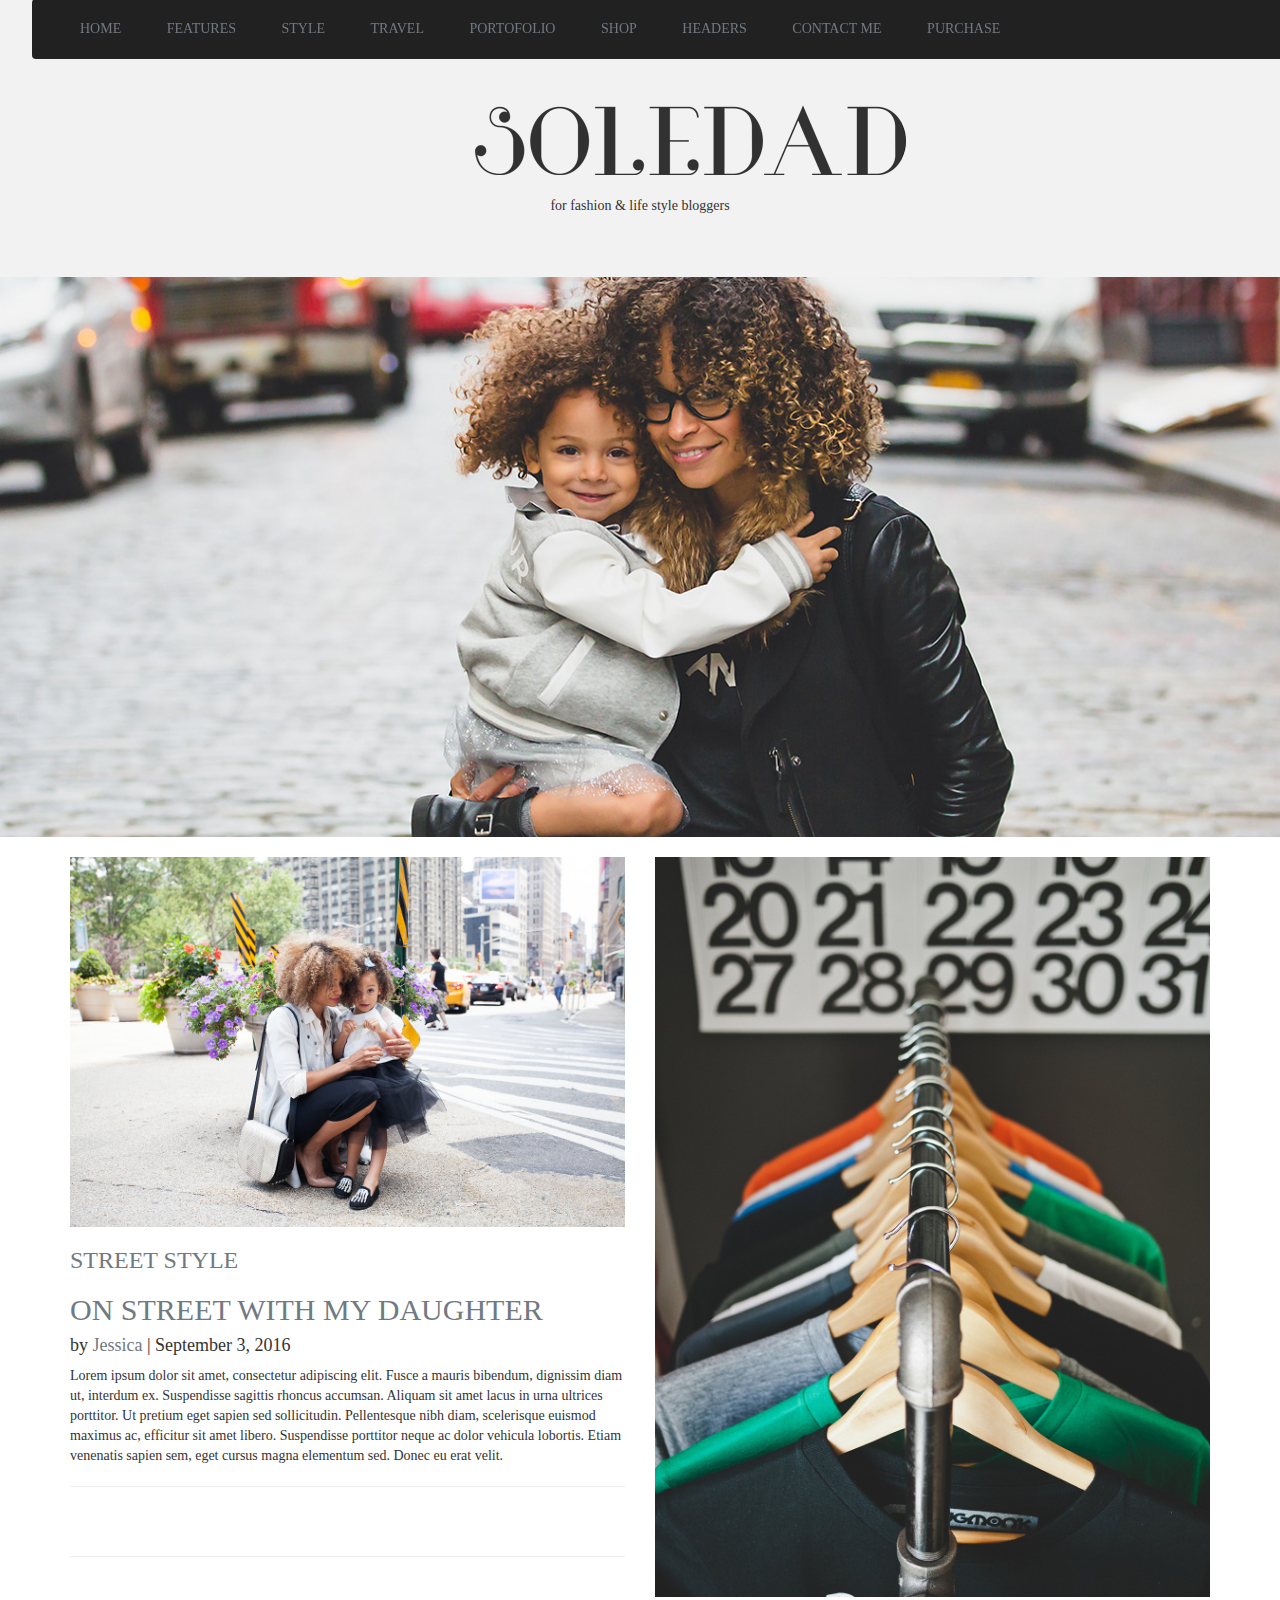
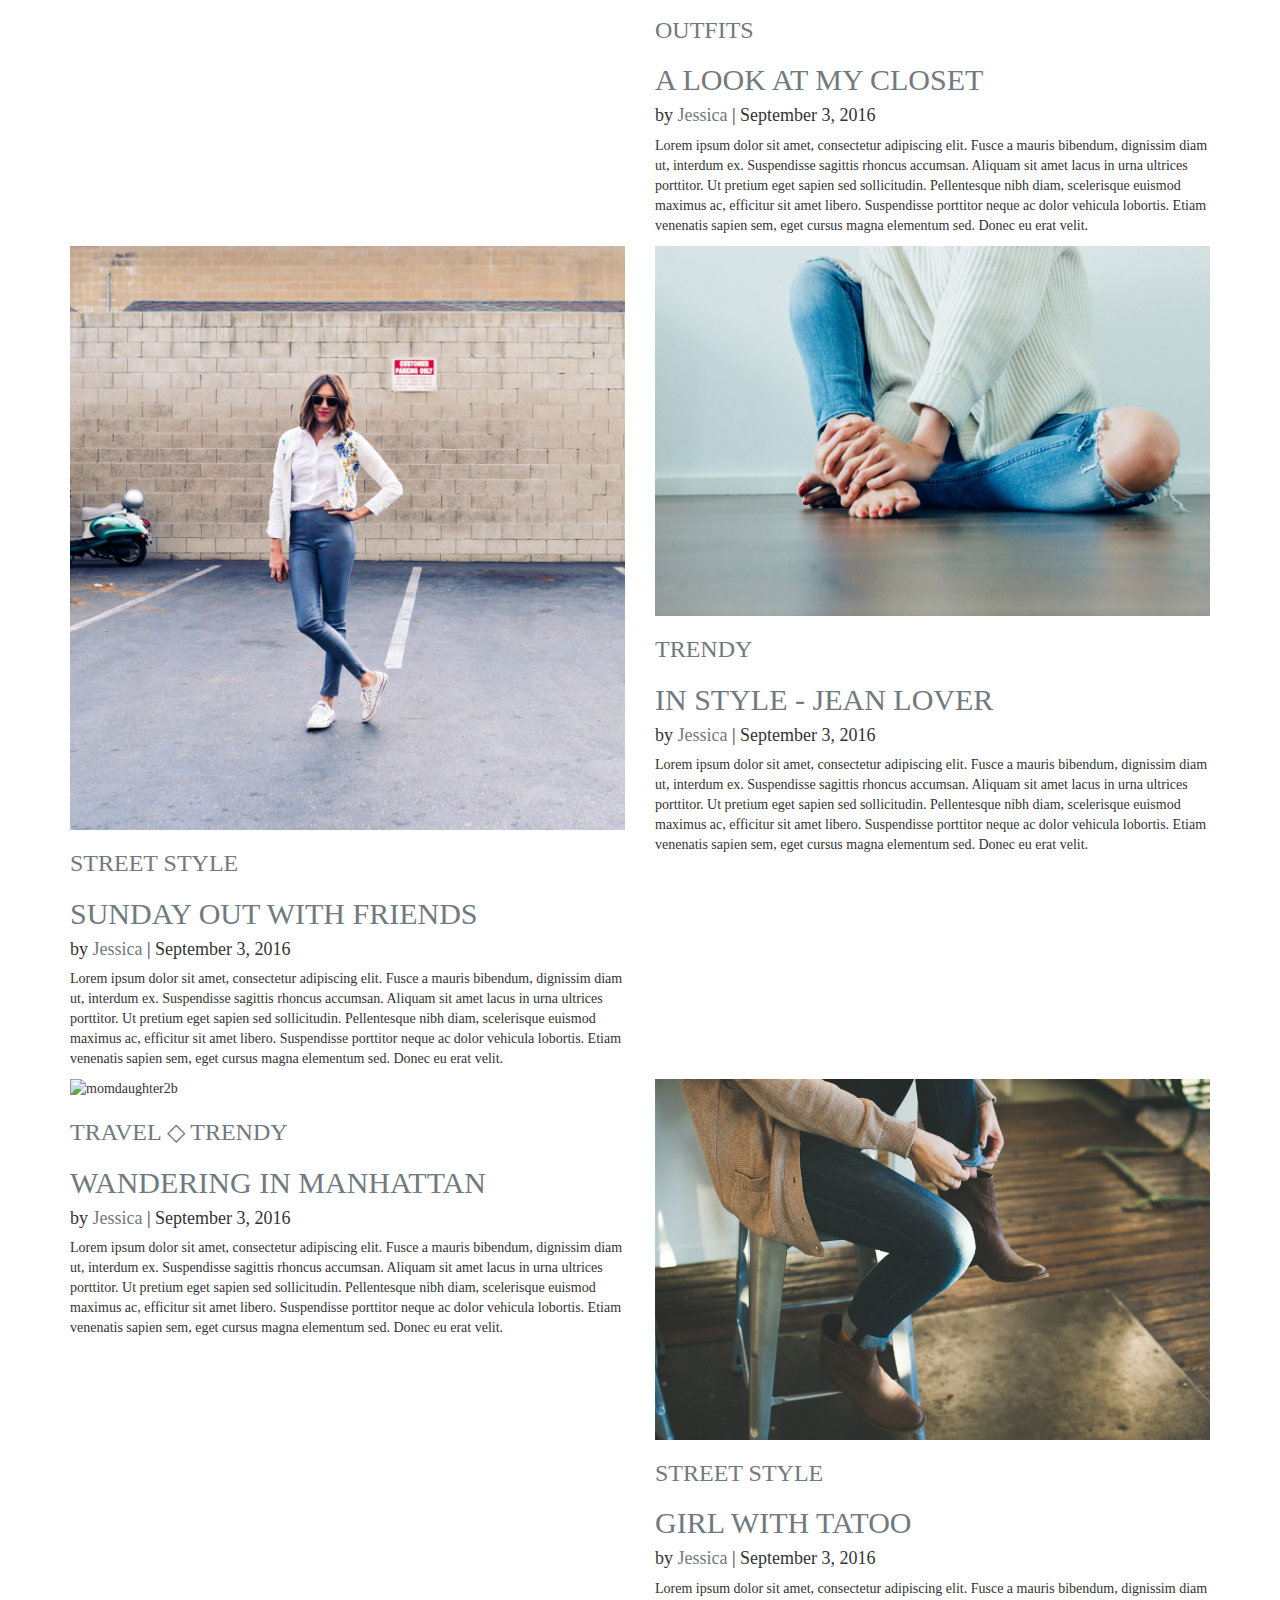
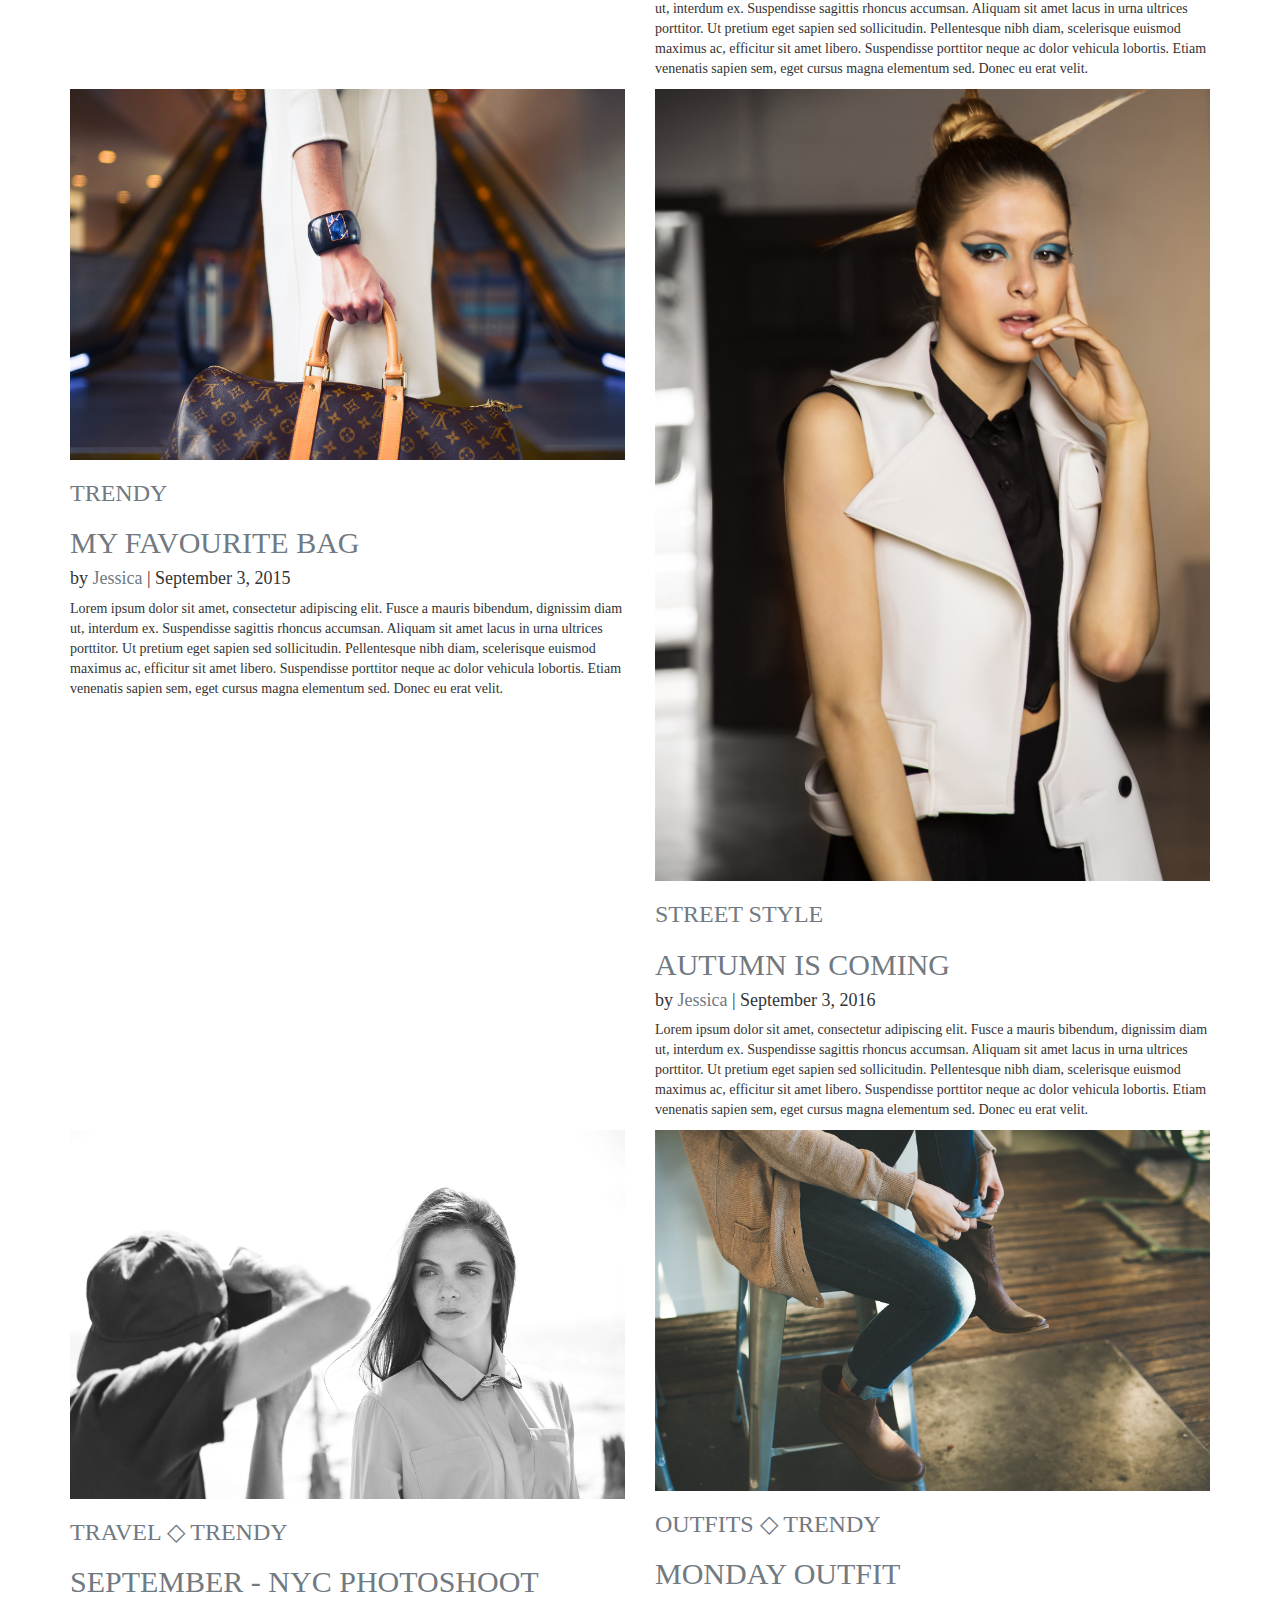
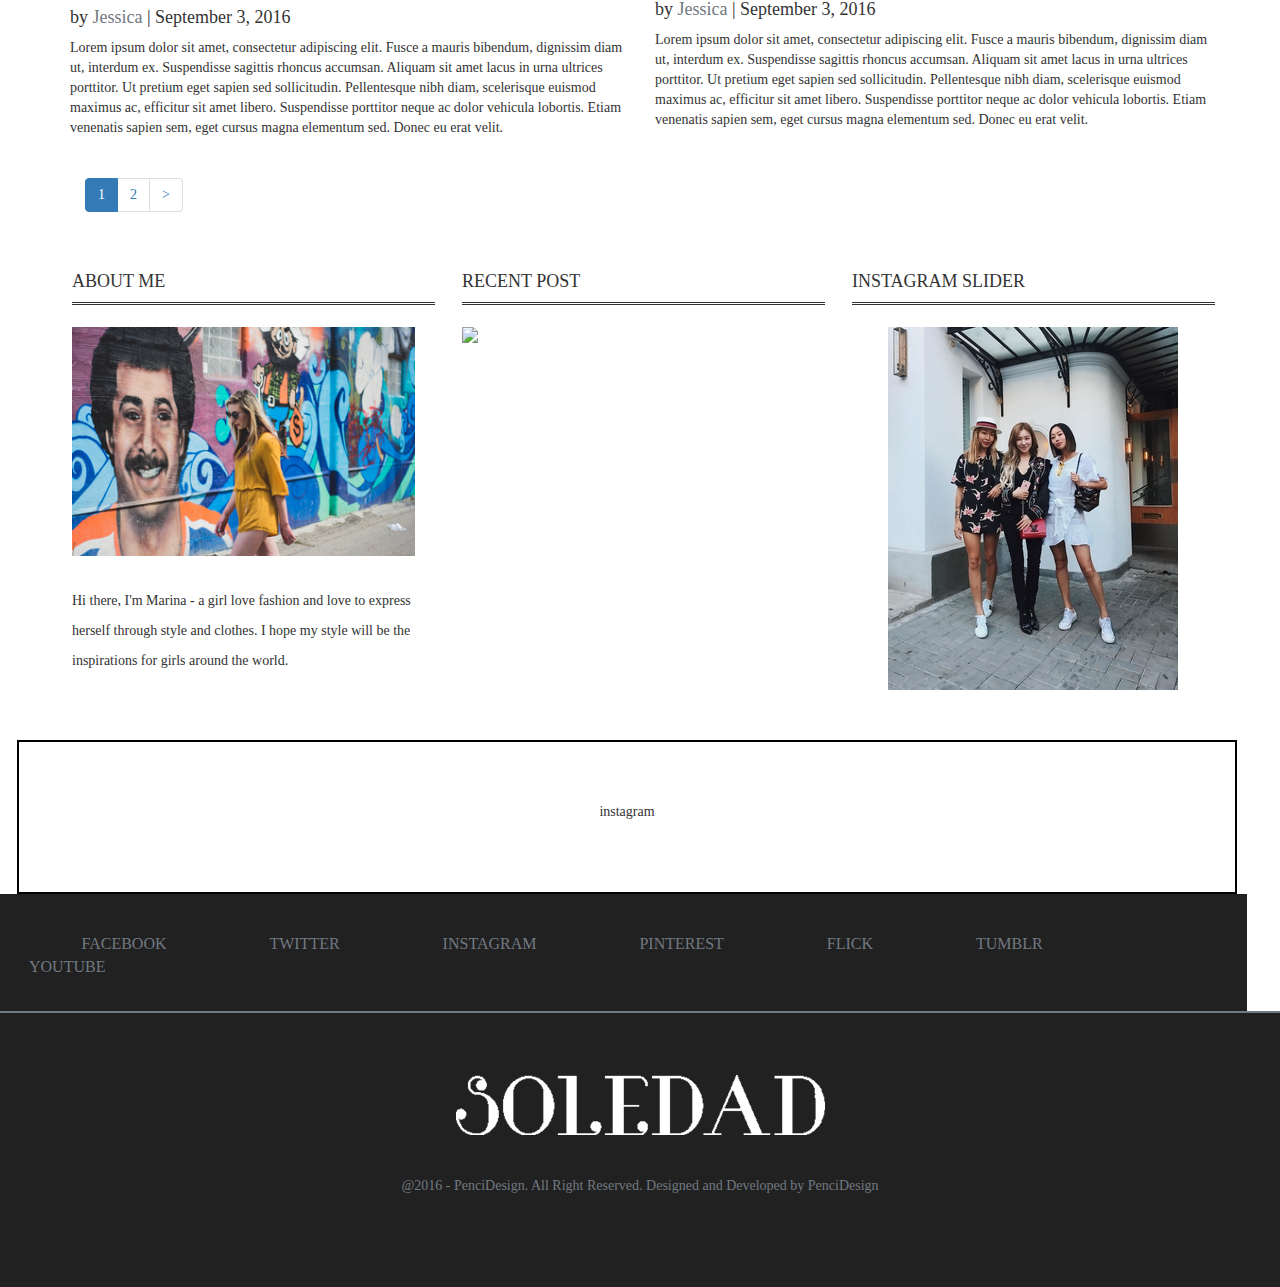
==== commit c1ada1b7: "Update index.html" ====
--- a/index.html
+++ b/index.html
@@ -42,6 +42,7 @@
 							<li><a href="index.html">HEADERS</a></li>
 							<li><a href="index.html">CONTACT ME</a></li>
 							<li><a href="index.html">PURCHASE</a></li>
+							<li><span class="glyphicon glyphicon-search"></span></li> <!-- pour rajouter le logo search-->
 						</ul>
 					</div>
 
@@ -68,15 +69,26 @@
 			<div class="row articles"> 
 				
 				<div class="col-md-6"> 
-					<img src="images/mom-daughter-2.jpg" alt="mom-daughter2"> 
+					<img src="assets/images/mom-daughter-2.jpg" alt="mom-daughter2" class="img-responsive"> 
 					<h3> <a href="#">STREET STYLE</a> </h3>
 					<h2> <a href="#">ON STREET WITH MY DAUGHTER</a> </h2>
 					<h4> <span>by <a href="#"> Jessica</a> </span> | September 3, 2016 </h4>
 					<p> Lorem ipsum dolor sit amet, consectetur adipiscing elit. Fusce a mauris bibendum, dignissim diam ut, interdum ex. Suspendisse sagittis rhoncus accumsan. Aliquam sit amet lacus in urna ultrices porttitor. Ut pretium eget sapien sed sollicitudin. Pellentesque nibh diam, scelerisque euismod maximus ac, efficitur sit amet libero. Suspendisse porttitor neque ac dolor vehicula lobortis. Etiam venenatis sapien sem, eget cursus magna elementum sed. Donec eu erat velit. </p>
-				</div>
-					
-				<div class="col-md-6"> 
-					<img src="images/closet-1170x1560.jpg" alt="closet"> 
+				
+					<span class="share"> <!--Essai d'un ajout d'icones sociales -->
+					    <hr> <!-- Ajout d'une barre avec hr-->
+                            			<a href="#"><i class="fa fa-heart-o fa-2x"></i></a>
+                           		 	<a href="#"><i class="fa fa-facebook fa-2x"></i></a>
+                            			<a href="#"><i class="fa fa-twitter fa-2x"></i></a>
+                           		 	<a href="#"><i class="fa fa-google-plus fa-2x"></i></a>
+                            			<a href="#"><i class="fa fa-pinterest fa-2x"></i></a>
+					    <hr>
+                       			</span>
+        
+				</div>
+					
+				<div class="col-md-6"> 
+					<img src="assets/images/closet-1170x1560.jpg" alt="closet" class="img-responsive"> 
 					<h3> <a href="#">OUTFITS</a> </h3>
 					<h2> <a href="#">A LOOK AT MY CLOSET</a> </h2>
 					<h4> <span> by <a href="#"> Jessica</a> </span> | September 3, 2016 </h4>
@@ -90,7 +102,7 @@
 			<div class="row articles"> 
 				
 				<div class="col-md-6"> 
-					<img src="images/styled2.jpg" alt="styled2"> 
+					<img src="assets/images/styled2.jpg" alt="styled2" class="img-responsive"> 
 					<h3> <a href="#">STREET STYLE</a> </h3>
 					<h2> <a href="#">SUNDAY OUT WITH FRIENDS</a> </h2>
 					<h4> <span>by <a href="#"> Jessica</a> </span> | September 3, 2016 </h4>
@@ -98,7 +110,7 @@
 				</div>
 					
 				<div class="col-md-6"> 
-					<img src="images/jean-1170x780.jpg" alt="jean"> 
+					<img src="assets/images/jean-1170x780.jpg" alt="jean" class="img-responsive"> 
 					<h3> <a href="#">TRENDY</a> </h3>
 					<h2> <a href="#">IN STYLE - JEAN LOVER</a> </h2>
 					<h4> <span> by <a href="#"> Jessica</a> </span> | September 3, 2016 </h4>
@@ -112,7 +124,7 @@
 			<div class="row articles"> 
 				
 				<div class="col-md-6"> 
-					<img src="images/mom-daughter-2b.jpg" alt="momdaughter2b"> 
+					<img src="assets/images/mom-daughter-2b.jpg" alt="momdaughter2b" class="img-responsive"> 
 					<h3> <a href="#">TRAVEL &#9671; TRENDY </a> </h3>
 					<h2> <a href="#">WANDERING IN MANHATTAN</a> </h2>
 					<h4> <span>by <a href="#"> Jessica</a> </span> | September 3, 2016 </h4>
@@ -120,7 +132,7 @@
 				</div>
 					
 				<div class="col-md-6"> 
-					<img src="images/fashion-girl.jpg" alt="jean"> 
+					<img src="assets/images/fashion-girl.jpg" alt="jean" class="img-responsive"> 
 					<h3> <a href="#">STREET STYLE</a> </h3>
 					<h2> <a href="#">GIRL WITH TATOO</a> </h2>
 					<h4> <span> by <a href="#"> Jessica</a> </span> | September 3, 2016 </h4>
@@ -135,7 +147,7 @@
 			<div class="row articles"> 
 				
 				<div class="col-md-6"> 
-					<img src="images/bag.jpg" alt="bag"> 
+					<img src="assets/images/bag.jpg" alt="bag" class="img-responsive"> 
 					<h3> <a href="#"> TRENDY </a> </h3>
 					<h2> <a href="#">MY FAVOURITE BAG</a> </h2>
 					<h4> <span>by <a href="#"> Jessica</a> </span> | September 3, 2015 </h4>
@@ -143,7 +155,7 @@
 				</div>
 					
 				<div class="col-md-6"> 
-					<img src="images/beauty-makeup.jpg" alt="makeup"> 
+					<img src="assets/images/beauty-makeup.jpg" alt="makeup" class="img-responsive"> 
 					<h3> <a href="#">STREET STYLE</a> </h3>
 					<h2> <a href="#">AUTUMN IS COMING</a> </h2>
 					<h4> <span> by <a href="#"> Jessica</a> </span> | September 3, 2016 </h4>
@@ -158,7 +170,7 @@
 			<div class="row articles"> 
 				
 				<div class="col-md-6"> 
-					<img src="images/photography.jpg" alt="photography"> 
+					<img src="assets/images/photography.jpg" alt="photography" class="img-responsive"> 
 					<h3> <a href="#"> TRAVEL &#9671; TRENDY </a> </h3>
 					<h2> <a href="#">SEPTEMBER - NYC PHOTOSHOOT</a> </h2>
 					<h4> <span>by <a href="#"> Jessica</a> </span> | September 3, 2016 </h4>
@@ -166,7 +178,7 @@
 				</div>
 					
 				<div class="col-md-6"> 
-					<img src="images/fashion-girl.jpg" alt="fashion"> 
+					<img src="assets/images/fashion-girl.jpg" alt="fashion" class="img-responsive"> 
 					<h3> <a href="#">OUTFITS &#9671; TRENDY</a> </h3>
 					<h2> <a href="#">MONDAY OUTFIT</a> </h2>
 					<h4> <span> by <a href="#"> Jessica</a> </span> | September 3, 2016 </h4>
@@ -178,7 +190,7 @@
 		
 			<!--La pagination -->	
 			
-			<div class="col-md-12"> 	<!--col-lg-12 en place de col-lg-3 (Infos à effacer après)-->
+			<div class="col-lg-12"> 
 				<ul class="pagination pagination-large">
 					<li class="active"><a href="#"> 1 </a></li>
 					<li><a href="#"> 2 </a></li>
@@ -189,8 +201,8 @@
 			
 			<!--La barre de séparation -->
 			
-			<div class="barre-separation"</div>
-		</div>						<!--j'ai modif la div pour la barre de pagination (Infos à effacer après)-->
+			<div class="barre-separation">
+		</div>						
 
 		<!--Le footer -->
 		<footer>
@@ -208,17 +220,17 @@
 						</aside>
 					</div>
 				</div>
-
 				
 				<div class="col-md-4">
 					<div class="recent">
 						<aside>
-							<h4 class="double">RECENT POST</h4>
-							<div class="row">
-	                			<div class="col-lg-3">
-	                 		 		<div id="about"><img class="img-responsive" src="assets/images/mom-daughter-2b.jpg"></div>
-	                		</div>
-	                	</aside>
+								<h4 class="double">RECENT POST</h4>
+								<div class="row">
+		                			<div class="col-lg-3">
+		                 		 		<div id="about"><img class="img-responsive" src="assets/images/mom-daughter-2b.jpg"></div>
+								</div>
+							</div>
+						</aside>
 					</div>
 				</div>	
 
@@ -248,8 +260,6 @@
 			<div class="row">
 				<div class="col-md-12">
 
-					
-					<div class="col-md-12">
 						<div class="icon">
 							<ul>
 								<li><a href="#"><i class="fa fa-facebook fa-1x"></i><span>FACEBOOK</span></a></li>
@@ -262,8 +272,10 @@
 							</ul>
 						</div>	
 					</div>
-
-					
+				</div>	
+			</div>
+
+			<div class="row">		
 					<div class="col-md-12">
 						<div class="end">
 							<p><a href="index.html"><img src="assets/images/logo-fb.png"></a><br><span>@2016 - PenciDesign. All Right Reserved. Designed and Developed by PenciDesign</span></p>
@@ -271,7 +283,7 @@
 					</div>
 				</div>	
 			</div>
-
+			
 		</footer>
 	</body>
-</html>+</html>
--- a/assets/css/style.css
+++ b/assets/css/style.css
@@ -1,19 +1,37 @@
 
 /*--Description: Intégration d'une maquette avec bootstrap
-Auteur: Jessica Anschultz et Jonathan Guillou
+Auteur: Jessica Anschutz et Jonathan Guillou
 Date: Semaine 24--*/
 
+/*------------ Organisation du CSS Challenge-03 ------------------------
+00- Généralités 
+01- Polices 
+02- Barre de navigation
+03- Header
+04- Blocs d'articles 
+05- Pagination
+06- Footer 
+---*/
+
+/*-----------Généralités---------*/
 html{
 	width: 100%;
 }
 
 body{
-	background-size: cover;
-	margin-left: 0px;
+	font-size:14px;
+	font-family:'sans serif';
 }
-.row {
+/*.row {
 	margin-left: -48px;
 	margin-right: -75px;
+} */
+
+/*------------Polices---------*/
+
+@font-face {
+    font-family: "FontAwesome";
+    src: url("../fonts/FontAwesome.otf");
 }
 
 /*------------Barre de navigation---------*/
@@ -47,7 +65,7 @@
 }
 
 
-/*----------------header------------------*/
+/*----------------Header------------------*/
 
 header{
 	width: 100%;
@@ -74,7 +92,13 @@
 	margin-bottom: 20px;
 }
 
-/*-----------------footer----------------*/
+
+
+/*----------------- Blocs d'articles ----------------*/
+
+/*----------------- Pagination ----------------*/
+
+/*-----------------Footer----------------*/
 
 footer{
 	width: 100%;
@@ -146,4 +170,4 @@
 	margin-right: -55px;
 	padding-top: 50px;
 	padding-bottom: 50px;
-}+}
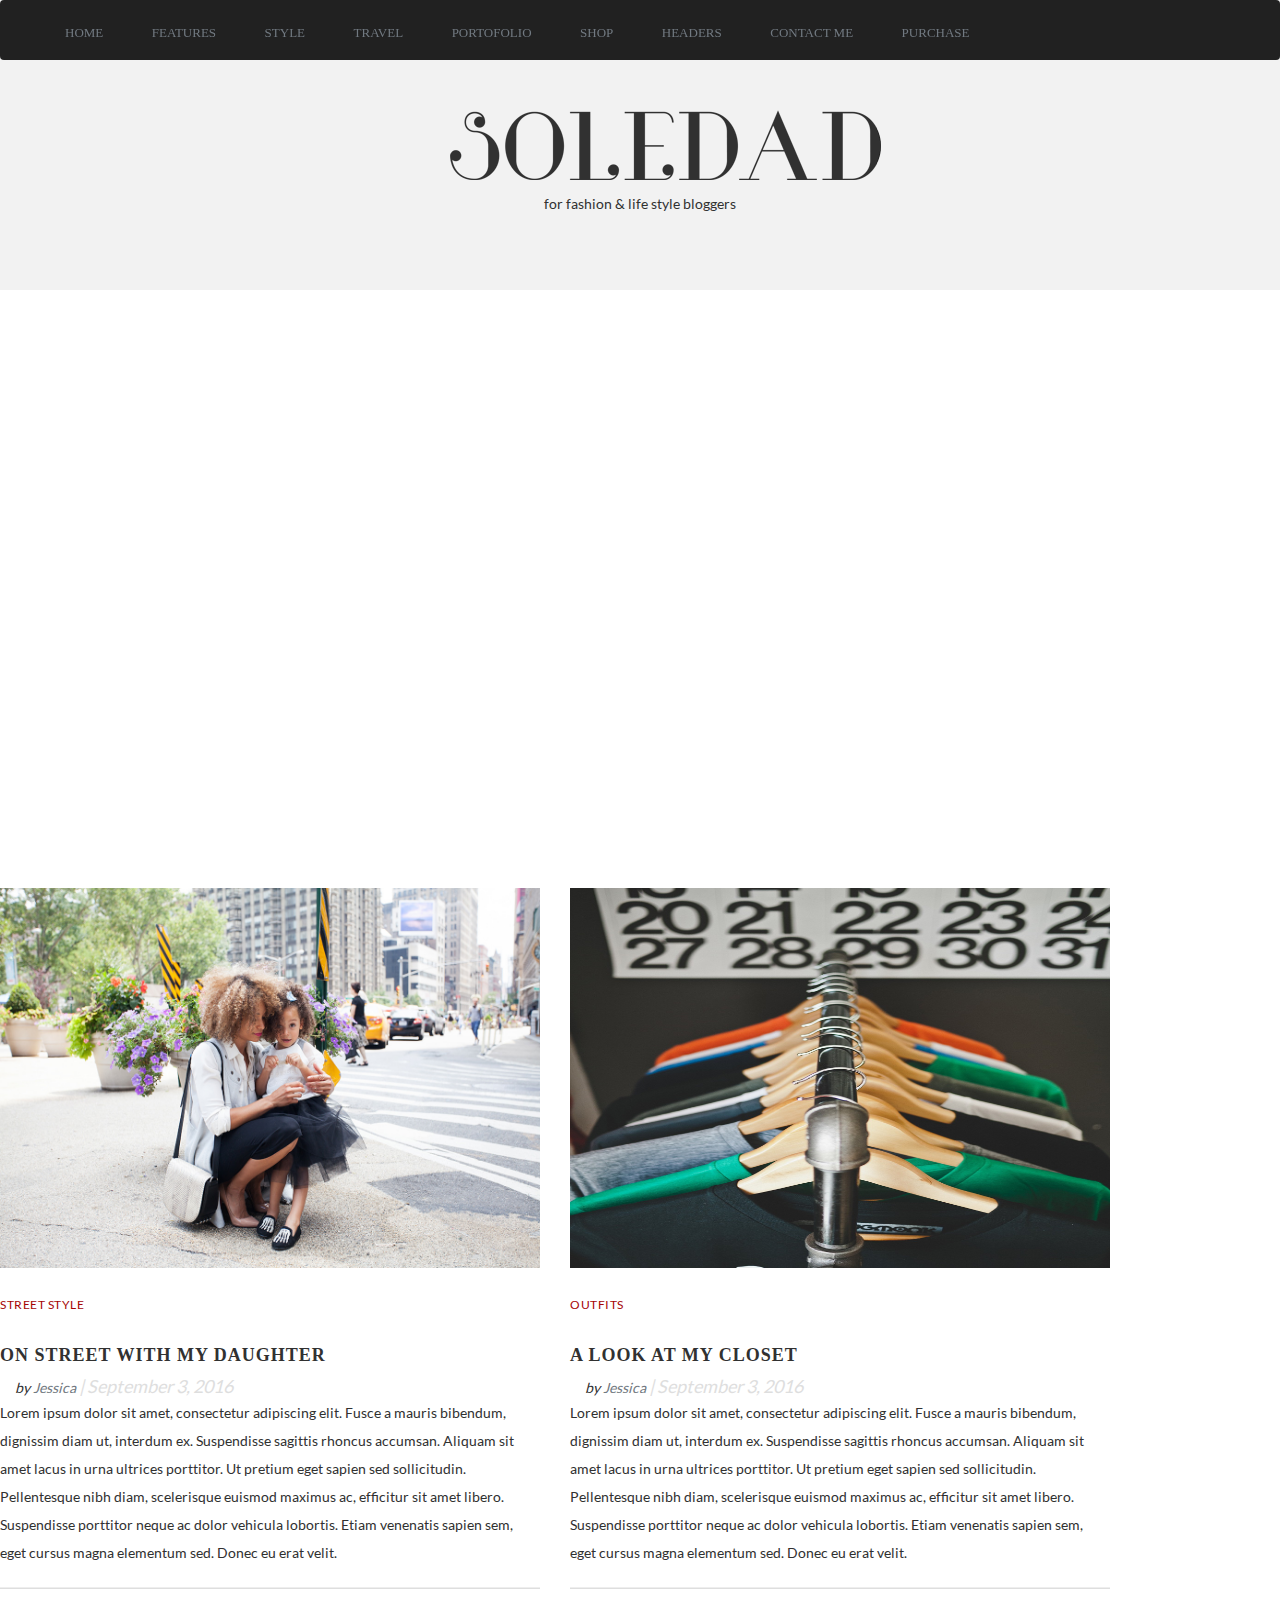
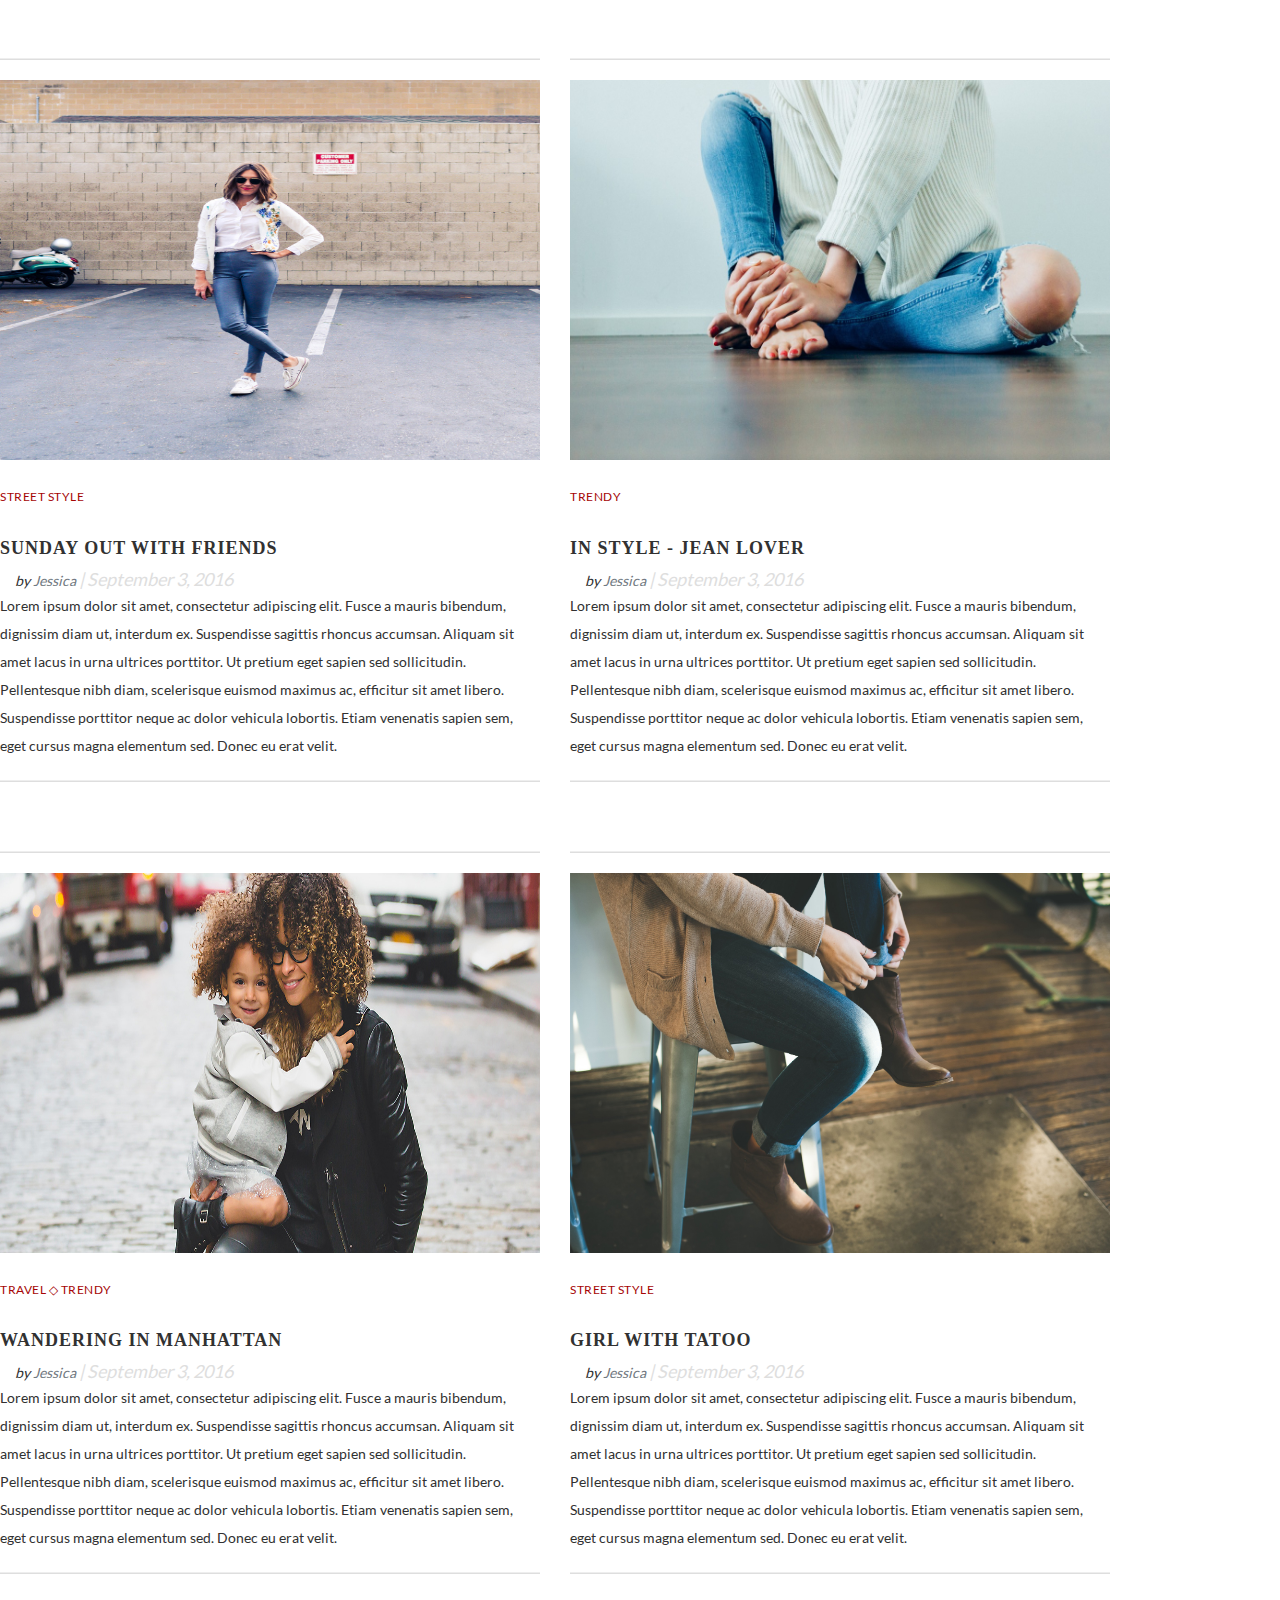
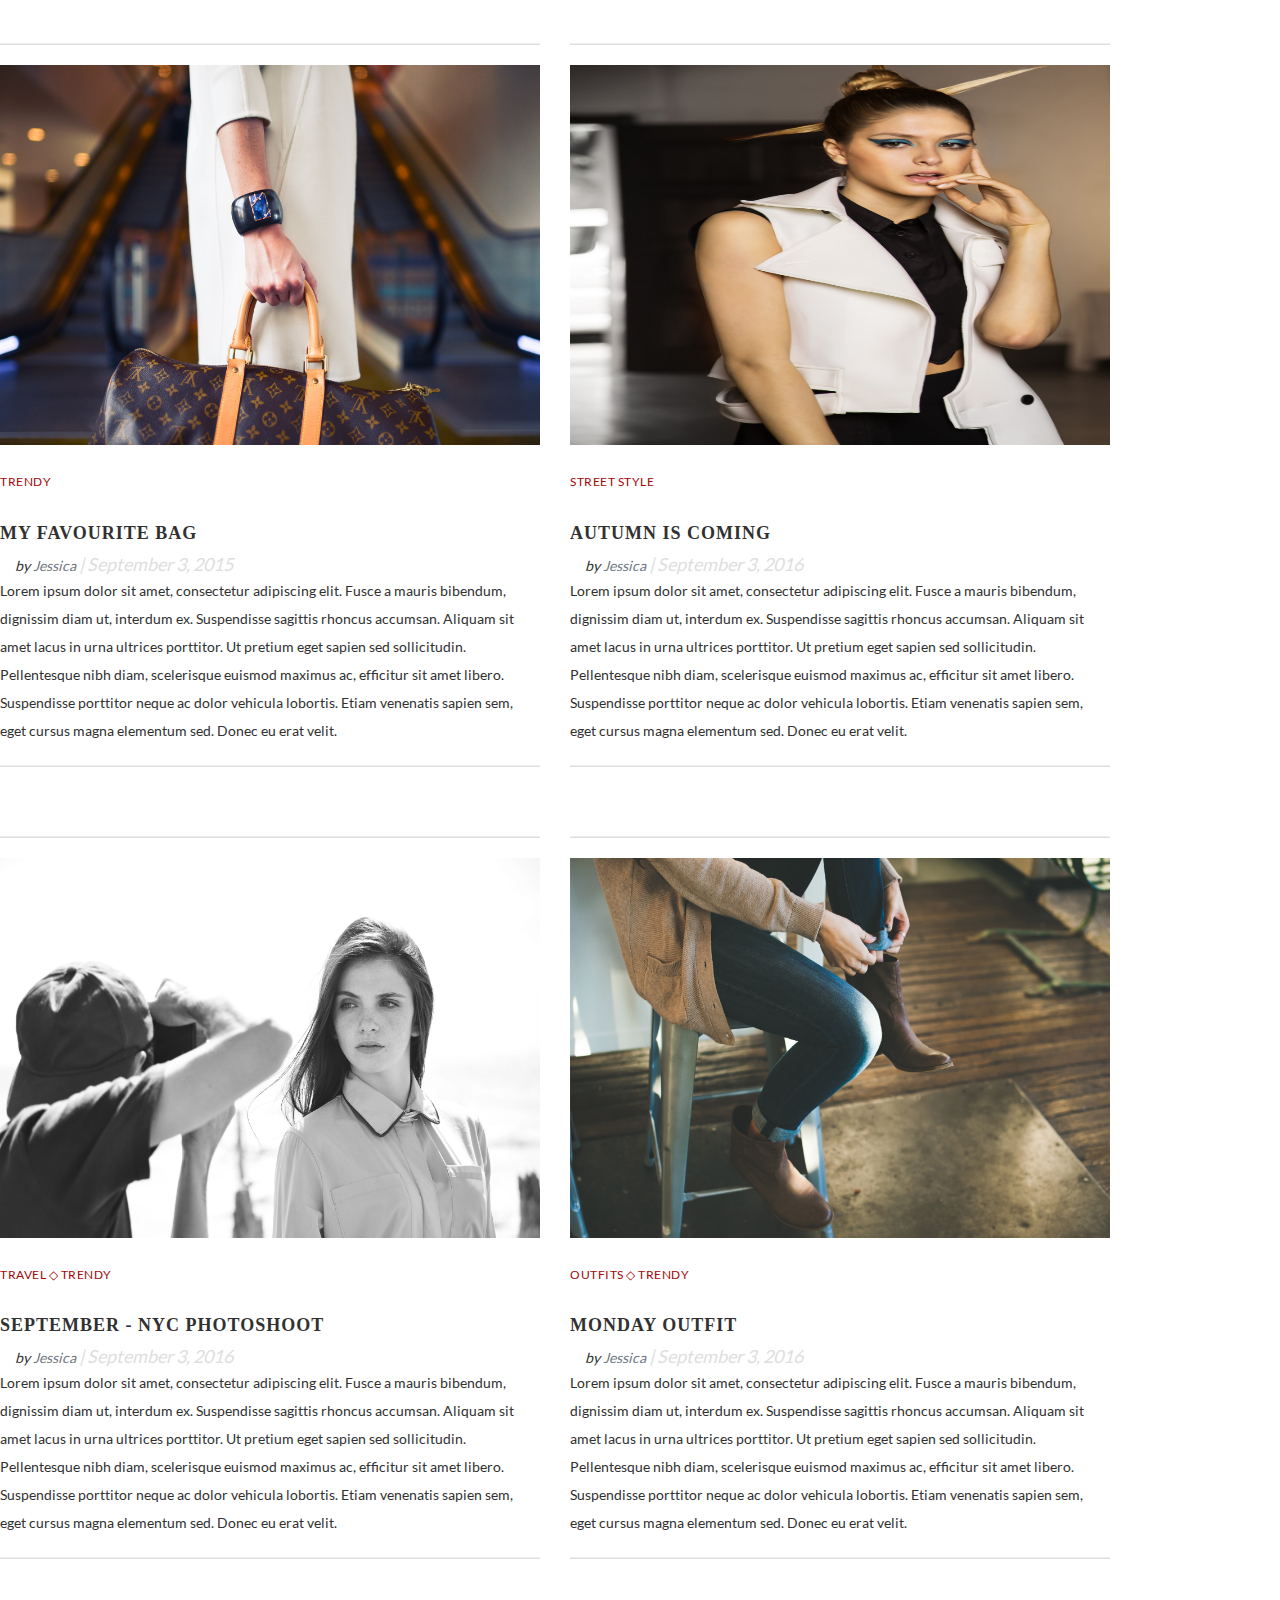
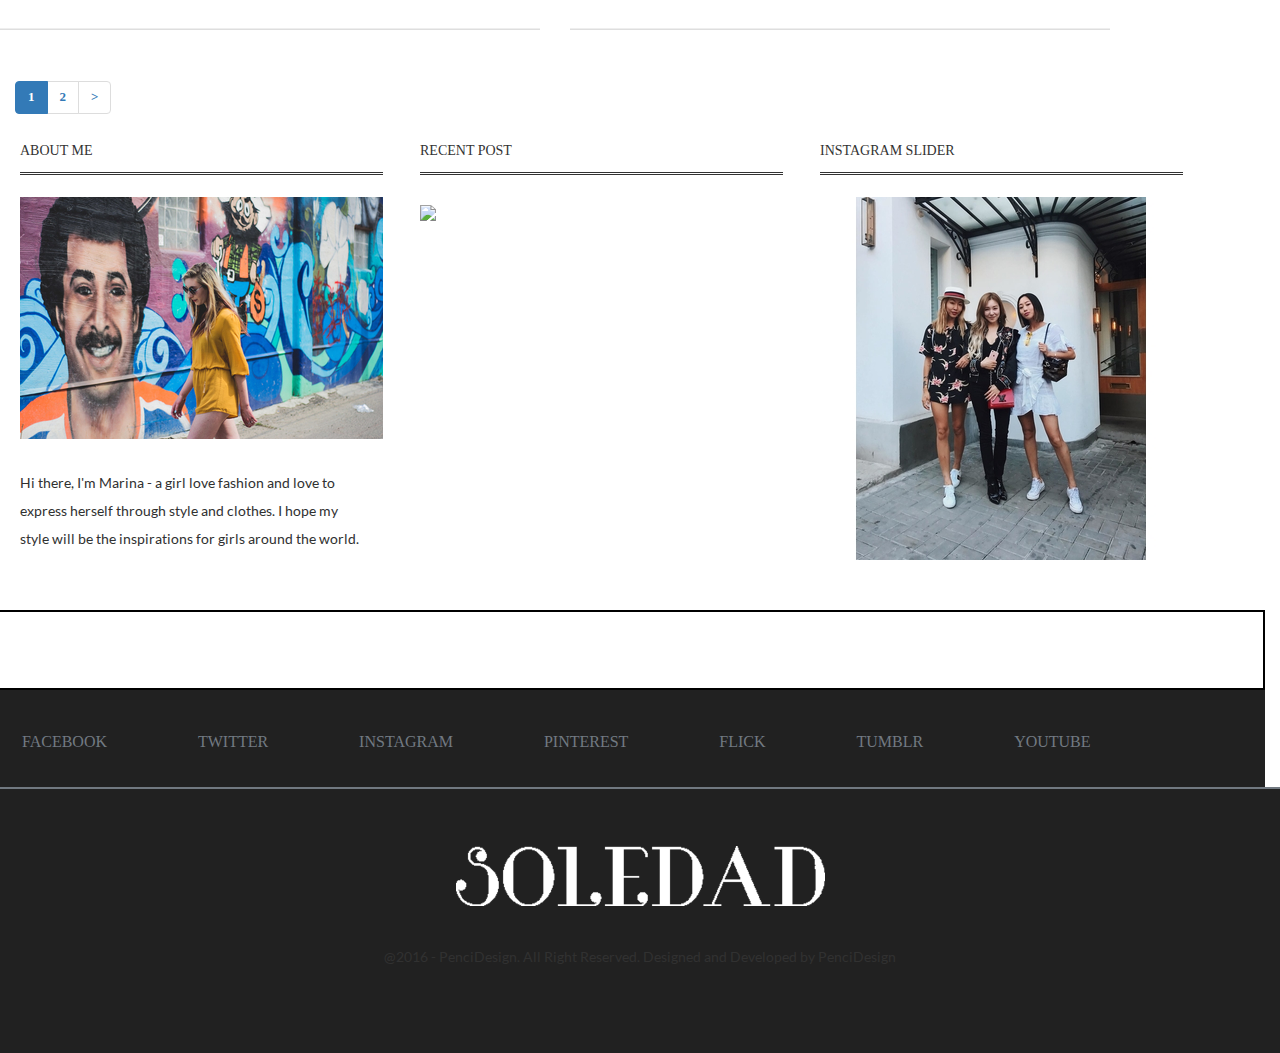
==== commit 7db478a1: "Merge remote-tracking branch 'origin/master'" ====
--- a/index.html
+++ b/index.html
@@ -42,13 +42,13 @@
 							<li><a href="index.html">HEADERS</a></li>
 							<li><a href="index.html">CONTACT ME</a></li>
 							<li><a href="index.html">PURCHASE</a></li>
-							<li><span class="glyphicon glyphicon-search"></span></li> <!-- pour rajouter le logo search-->
+						<!--	<li><a class="glyphicon glyphicon-search"></li>-->
 						</ul>
 					</div>
 
 					<!-- Titre et slogan -->
 					<div class="section">
-		               <p class="imgheader"><img class="img-responsive" src="assets/images/logo-f.png">
+		               <p class="imgheader"><img class="img-responsi" src="assets/images/logo-f.png">
 		               <p class="textheader">for fashion & life style bloggers</p>
 		            </div>
 
@@ -93,6 +93,16 @@
 					<h2> <a href="#">A LOOK AT MY CLOSET</a> </h2>
 					<h4> <span> by <a href="#"> Jessica</a> </span> | September 3, 2016 </h4>
 					<p> Lorem ipsum dolor sit amet, consectetur adipiscing elit. Fusce a mauris bibendum, dignissim diam ut, interdum ex. Suspendisse sagittis rhoncus accumsan. Aliquam sit amet lacus in urna ultrices porttitor. Ut pretium eget sapien sed sollicitudin. Pellentesque nibh diam, scelerisque euismod maximus ac, efficitur sit amet libero. Suspendisse porttitor neque ac dolor vehicula lobortis. Etiam venenatis sapien sem, eget cursus magna elementum sed. Donec eu erat velit. </p>
+				
+					<span class="share"> 
+					    <hr> 
+                            			<a href="#"><i class="fa fa-heart-o fa-2x"></i></a>
+                           		 	<a href="#"><i class="fa fa-facebook fa-2x"></i></a>
+                            			<a href="#"><i class="fa fa-twitter fa-2x"></i></a>
+                           		 	<a href="#"><i class="fa fa-google-plus fa-2x"></i></a>
+                            			<a href="#"><i class="fa fa-pinterest fa-2x"></i></a>
+					    <hr>
+                       			</span>
 				</div>
 				
 			</div>
@@ -107,6 +117,17 @@
 					<h2> <a href="#">SUNDAY OUT WITH FRIENDS</a> </h2>
 					<h4> <span>by <a href="#"> Jessica</a> </span> | September 3, 2016 </h4>
 					<p> Lorem ipsum dolor sit amet, consectetur adipiscing elit. Fusce a mauris bibendum, dignissim diam ut, interdum ex. Suspendisse sagittis rhoncus accumsan. Aliquam sit amet lacus in urna ultrices porttitor. Ut pretium eget sapien sed sollicitudin. Pellentesque nibh diam, scelerisque euismod maximus ac, efficitur sit amet libero. Suspendisse porttitor neque ac dolor vehicula lobortis. Etiam venenatis sapien sem, eget cursus magna elementum sed. Donec eu erat velit. </p>
+				
+					<span class="share"> 
+					    <hr> 
+                            			<a href="#"><i class="fa fa-heart-o fa-2x"></i></a>
+                           		 	<a href="#"><i class="fa fa-facebook fa-2x"></i></a>
+                            			<a href="#"><i class="fa fa-twitter fa-2x"></i></a>
+                           		 	<a href="#"><i class="fa fa-google-plus fa-2x"></i></a>
+                            			<a href="#"><i class="fa fa-pinterest fa-2x"></i></a>
+					    <hr>
+                       			</span>
+				
 				</div>
 					
 				<div class="col-md-6"> 
@@ -115,6 +136,16 @@
 					<h2> <a href="#">IN STYLE - JEAN LOVER</a> </h2>
 					<h4> <span> by <a href="#"> Jessica</a> </span> | September 3, 2016 </h4>
 					<p> Lorem ipsum dolor sit amet, consectetur adipiscing elit. Fusce a mauris bibendum, dignissim diam ut, interdum ex. Suspendisse sagittis rhoncus accumsan. Aliquam sit amet lacus in urna ultrices porttitor. Ut pretium eget sapien sed sollicitudin. Pellentesque nibh diam, scelerisque euismod maximus ac, efficitur sit amet libero. Suspendisse porttitor neque ac dolor vehicula lobortis. Etiam venenatis sapien sem, eget cursus magna elementum sed. Donec eu erat velit. </p>
+				
+					<span class="share"> 
+					    <hr> 
+                            			<a href="#"><i class="fa fa-heart-o fa-2x"></i></a>
+                           		 	<a href="#"><i class="fa fa-facebook fa-2x"></i></a>
+                            			<a href="#"><i class="fa fa-twitter fa-2x"></i></a>
+                           		 	<a href="#"><i class="fa fa-google-plus fa-2x"></i></a>
+                            			<a href="#"><i class="fa fa-pinterest fa-2x"></i></a>
+					    <hr>
+                       			</span>
 				</div>
 				
 			</div>
@@ -124,11 +155,22 @@
 			<div class="row articles"> 
 				
 				<div class="col-md-6"> 
-					<img src="assets/images/mom-daughter-2b.jpg" alt="momdaughter2b" class="img-responsive"> 
+					<img src="assets/images/mom-daughter.jpg" alt="momdaughter" class="img-responsive"> 
 					<h3> <a href="#">TRAVEL &#9671; TRENDY </a> </h3>
 					<h2> <a href="#">WANDERING IN MANHATTAN</a> </h2>
 					<h4> <span>by <a href="#"> Jessica</a> </span> | September 3, 2016 </h4>
 					<p> Lorem ipsum dolor sit amet, consectetur adipiscing elit. Fusce a mauris bibendum, dignissim diam ut, interdum ex. Suspendisse sagittis rhoncus accumsan. Aliquam sit amet lacus in urna ultrices porttitor. Ut pretium eget sapien sed sollicitudin. Pellentesque nibh diam, scelerisque euismod maximus ac, efficitur sit amet libero. Suspendisse porttitor neque ac dolor vehicula lobortis. Etiam venenatis sapien sem, eget cursus magna elementum sed. Donec eu erat velit. </p>
+				
+					<span class="share"> 
+					    <hr> 
+                            			<a href="#"><i class="fa fa-heart-o fa-2x"></i></a>
+                           		 	<a href="#"><i class="fa fa-facebook fa-2x"></i></a>
+                            			<a href="#"><i class="fa fa-twitter fa-2x"></i></a>
+                           		 	<a href="#"><i class="fa fa-google-plus fa-2x"></i></a>
+                            			<a href="#"><i class="fa fa-pinterest fa-2x"></i></a>
+					    <hr>
+                       			</span>
+				
 				</div>
 					
 				<div class="col-md-6"> 
@@ -137,6 +179,17 @@
 					<h2> <a href="#">GIRL WITH TATOO</a> </h2>
 					<h4> <span> by <a href="#"> Jessica</a> </span> | September 3, 2016 </h4>
 					<p> Lorem ipsum dolor sit amet, consectetur adipiscing elit. Fusce a mauris bibendum, dignissim diam ut, interdum ex. Suspendisse sagittis rhoncus accumsan. Aliquam sit amet lacus in urna ultrices porttitor. Ut pretium eget sapien sed sollicitudin. Pellentesque nibh diam, scelerisque euismod maximus ac, efficitur sit amet libero. Suspendisse porttitor neque ac dolor vehicula lobortis. Etiam venenatis sapien sem, eget cursus magna elementum sed. Donec eu erat velit. </p>
+				
+					<span class="share"> 
+					    <hr> 
+                            			<a href="#"><i class="fa fa-heart-o fa-2x"></i></a>
+                           		 	<a href="#"><i class="fa fa-facebook fa-2x"></i></a>
+                            			<a href="#"><i class="fa fa-twitter fa-2x"></i></a>
+                           		 	<a href="#"><i class="fa fa-google-plus fa-2x"></i></a>
+                            			<a href="#"><i class="fa fa-pinterest fa-2x"></i></a>
+					    <hr>
+                       			</span>
+				
 				</div>		
 					
 			</div>
@@ -152,6 +205,17 @@
 					<h2> <a href="#">MY FAVOURITE BAG</a> </h2>
 					<h4> <span>by <a href="#"> Jessica</a> </span> | September 3, 2015 </h4>
 					<p> Lorem ipsum dolor sit amet, consectetur adipiscing elit. Fusce a mauris bibendum, dignissim diam ut, interdum ex. Suspendisse sagittis rhoncus accumsan. Aliquam sit amet lacus in urna ultrices porttitor. Ut pretium eget sapien sed sollicitudin. Pellentesque nibh diam, scelerisque euismod maximus ac, efficitur sit amet libero. Suspendisse porttitor neque ac dolor vehicula lobortis. Etiam venenatis sapien sem, eget cursus magna elementum sed. Donec eu erat velit. </p>
+				
+					<span class="share"> 
+					    <hr> 
+                            			<a href="#"><i class="fa fa-heart-o fa-2x"></i></a>
+                           		 	<a href="#"><i class="fa fa-facebook fa-2x"></i></a>
+                            			<a href="#"><i class="fa fa-twitter fa-2x"></i></a>
+                           		 	<a href="#"><i class="fa fa-google-plus fa-2x"></i></a>
+                            			<a href="#"><i class="fa fa-pinterest fa-2x"></i></a>
+					    <hr>
+                       			</span>
+				
 				</div>
 					
 				<div class="col-md-6"> 
@@ -160,8 +224,17 @@
 					<h2> <a href="#">AUTUMN IS COMING</a> </h2>
 					<h4> <span> by <a href="#"> Jessica</a> </span> | September 3, 2016 </h4>
 					<p> Lorem ipsum dolor sit amet, consectetur adipiscing elit. Fusce a mauris bibendum, dignissim diam ut, interdum ex. Suspendisse sagittis rhoncus accumsan. Aliquam sit amet lacus in urna ultrices porttitor. Ut pretium eget sapien sed sollicitudin. Pellentesque nibh diam, scelerisque euismod maximus ac, efficitur sit amet libero. Suspendisse porttitor neque ac dolor vehicula lobortis. Etiam venenatis sapien sem, eget cursus magna elementum sed. Donec eu erat velit. </p>
-				</div>		
-					
+				
+					<span class="share"> 
+					    <hr> 
+                            			<a href="#"><i class="fa fa-heart-o fa-2x"></i></a>
+                           		 	<a href="#"><i class="fa fa-facebook fa-2x"></i></a>
+                            			<a href="#"><i class="fa fa-twitter fa-2x"></i></a>
+                           		 	<a href="#"><i class="fa fa-google-plus fa-2x"></i></a>
+                            			<a href="#"><i class="fa fa-pinterest fa-2x"></i></a>
+					    <hr>
+                       			</span>
+				</div>					
 			</div>
 			
 			
@@ -175,6 +248,16 @@
 					<h2> <a href="#">SEPTEMBER - NYC PHOTOSHOOT</a> </h2>
 					<h4> <span>by <a href="#"> Jessica</a> </span> | September 3, 2016 </h4>
 					<p> Lorem ipsum dolor sit amet, consectetur adipiscing elit. Fusce a mauris bibendum, dignissim diam ut, interdum ex. Suspendisse sagittis rhoncus accumsan. Aliquam sit amet lacus in urna ultrices porttitor. Ut pretium eget sapien sed sollicitudin. Pellentesque nibh diam, scelerisque euismod maximus ac, efficitur sit amet libero. Suspendisse porttitor neque ac dolor vehicula lobortis. Etiam venenatis sapien sem, eget cursus magna elementum sed. Donec eu erat velit. </p>
+				
+					<span class="share"> 
+					    <hr> 
+                            			<a href="#"><i class="fa fa-heart-o fa-2x"></i></a>
+                           		 	<a href="#"><i class="fa fa-facebook fa-2x"></i></a>
+                            			<a href="#"><i class="fa fa-twitter fa-2x"></i></a>
+                           		 	<a href="#"><i class="fa fa-google-plus fa-2x"></i></a>
+                            			<a href="#"><i class="fa fa-pinterest fa-2x"></i></a>
+					    <hr>
+                       			</span>
 				</div>
 					
 				<div class="col-md-6"> 
@@ -183,8 +266,17 @@
 					<h2> <a href="#">MONDAY OUTFIT</a> </h2>
 					<h4> <span> by <a href="#"> Jessica</a> </span> | September 3, 2016 </h4>
 					<p> Lorem ipsum dolor sit amet, consectetur adipiscing elit. Fusce a mauris bibendum, dignissim diam ut, interdum ex. Suspendisse sagittis rhoncus accumsan. Aliquam sit amet lacus in urna ultrices porttitor. Ut pretium eget sapien sed sollicitudin. Pellentesque nibh diam, scelerisque euismod maximus ac, efficitur sit amet libero. Suspendisse porttitor neque ac dolor vehicula lobortis. Etiam venenatis sapien sem, eget cursus magna elementum sed. Donec eu erat velit. </p>
-				</div>		
-					
+				
+					<span class="share"> 
+					    <hr> 
+                            			<a href="#"><i class="fa fa-heart-o fa-2x"></i></a>
+                           		 	<a href="#"><i class="fa fa-facebook fa-2x"></i></a>
+                            			<a href="#"><i class="fa fa-twitter fa-2x"></i></a>
+                           		 	<a href="#"><i class="fa fa-google-plus fa-2x"></i></a>
+                            			<a href="#"><i class="fa fa-pinterest fa-2x"></i></a>
+					    <hr>
+                       			</span>	
+				</div>					
 			</div>
 			
 		
@@ -213,8 +305,8 @@
 				<div class="col-md-4">
 					<div class="footer-widget-wrapper">
 						<aside>
-							<h4 class="double">ABOUT ME</h4>
-							<div id="about"><img class="img-responsive" src="assets/images/about.jpg">
+							<h5 class="double">ABOUT ME</h5>
+							<div id="about"><img class="img-responsiv" src="assets/images/about.jpg">
 							</div><br>	
 							<p>Hi there, I'm Marina - a girl love fashion and love to express herself through style and clothes. I hope my style will be the inspirations for girls around the world.</p>
 						</aside>
@@ -224,10 +316,10 @@
 				<div class="col-md-4">
 					<div class="recent">
 						<aside>
-								<h4 class="double">RECENT POST</h4>
+								<h5 class="double">RECENT POST</h5>
 								<div class="row">
 		                			<div class="col-lg-3">
-		                 		 		<div id="about"><img class="img-responsive" src="assets/images/mom-daughter-2b.jpg"></div>
+		                 		 		<div id="about"><img class="img-responsiv" src="assets/images/mom-daughter-2b.jpg"></div>
 								</div>
 							</div>
 						</aside>
@@ -238,7 +330,7 @@
 				<div class="col-md-4">
 					<div class="instagram">
 						<aside>
-							<h4 class="double">INSTAGRAM SLIDER</h4>
+							<h5 class="double">INSTAGRAM SLIDER</h5>
 							<div id="instagram1"><img src="assets/images/instagram.jpg">
 						</div>		
 						</aside>
@@ -258,8 +350,8 @@
 					
 			<!--Bloc fin de page -->
 			<div class="row">
+
 				<div class="col-md-12">
-
 						<div class="icon">
 							<ul>
 								<li><a href="#"><i class="fa fa-facebook fa-1x"></i><span>FACEBOOK</span></a></li>
@@ -275,10 +367,11 @@
 				</div>	
 			</div>
 
-			<div class="row">		
+			<div class="row">	
+
 					<div class="col-md-12">
 						<div class="end">
-							<p><a href="index.html"><img src="assets/images/logo-fb.png"></a><br><span>@2016 - PenciDesign. All Right Reserved. Designed and Developed by PenciDesign</span></p>
+							<p><a href="index.html"><img src="assets/images/logo-fb.png"></a><br><p>@2016 - PenciDesign. All Right Reserved. Designed and Developed by PenciDesign</p></p>
 						</div>	
 					</div>
 				</div>	
--- a/assets/css/style.css
+++ b/assets/css/style.css
@@ -14,18 +14,15 @@
 ---*/
 
 /*-----------Généralités---------*/
-html{
-	width: 100%;
-}
-
-body{
+
+html body{
+	width: 100%;
 	font-size:14px;
 	font-family:'sans serif';
 }
-/*.row {
-	margin-left: -48px;
-	margin-right: -75px;
-} */
+
+/*html{/*-webkit-text-size-adjust: 100%;
+        -ms-text-size-adjust: 100%;} */ 
 
 /*------------Polices---------*/
 
@@ -34,6 +31,16 @@
     src: url("../fonts/FontAwesome.otf");
 }
 
+@font-face {
+    font-family: "Lato";
+    src: url("../fonts/Lato-Regular.ttf"); 
+}
+
+@font-face {
+    font-family: "PlayfairDisplay";
+    src: url("../fonts/PlayfairDisplay-Bold.ttf");
+}
+
 /*------------Barre de navigation---------*/
 
 .navbar{
@@ -41,9 +48,7 @@
 	width: 100%;
 	height:60px;
 	position: fixed;
-	margin-bottom: 0px;
 	z-index: 1;
-	margin-right: -5px;
 }
 a{
 	color: #717981;
@@ -53,17 +58,23 @@
 	color: #ffffff;
 }
 .navbar,ul{
-	padding: 10px 0px 18px 0px;
-	margin: -1px;
-	margin-left: 32px;
+	padding: 11px 5px 5px 5px;
+	margin-left: -0.5px;
 }
 li{
+	font-size:13px;
 	list-style: none;
 	display: inline;
-	margin-right: 27px;
-	margin-left: 15px;
-}
-
+	margin-right: -10px;
+	margin-left: 55px;
+}
+
+/*.glyphicon {
+	color: #ffffff;
+	height: 0px;
+    font-size: 16px;
+    background: none;
+}*/
 
 /*----------------Header------------------*/
 
@@ -73,30 +84,131 @@
 	background-color: #f2f2f2;
 }
 .section{
-	margin-top: 68px;
+	margin-top: 10px;
 	background-size: cover;
-	line-height: 22px;
+	line-height: 21px;
 }
 .imgheader{
-	margin: 105px 50px 20px 475px ;
+	padding: 100px 0px 0px 450px;
 }
 .textheader{
 	text-align: center;
 	padding-bottom: 50px;
 }
 .article{
-	background-image: url("../images/mom-daughter.jpg");
+	background-image: url("../images/mom-daughter1.jpg");
 	background-size: cover;
 	max-width: 100%;
 	min-height: 560px;
-	margin-bottom: 20px;
-}
-
-
+	margin-bottom: 50px;
+}
 
 /*----------------- Blocs d'articles ----------------*/
 
+.container {
+	margin:0;
+	padding:0;
+}
+
+.img-responsive {
+  	display: block;
+  	max-width: 100%;
+	width: 570px;
+    height: 380px;
+	background-position:center;
+	margin:0;
+	padding:0;	
+} 
+
+.col-md-6 { 
+	width: 570px;
+	position: relative;
+  	padding-right: 15px;
+ 	padding-left: 15px;	
+} 
+
+h3 a {
+	font-family: 'Lato',serif; 
+	text-align: center;
+	font-size: 12px;
+	color:#a60505;
+	letter-spacing: 0.5px;
+}
+
+h2 a {
+    	font-family:'Playfair Display',serif; 
+    	text-align: center;
+    	font-size: 18px;
+    	color: #313131;
+	letter-spacing: 1px;
+	font-weight: bold;
+}
+
+h4 {
+	font-family: 'Lato',serif; 
+	text-align: center;
+	font-style: italic;
+	text-align: center;
+	color:#DEDEDE;
+	margin: 0 11px 0 15px;
+	display: inline-block;
+}
+
+h4 span {
+	font-family: 'Lato',serif;
+ 	font-style: italic;
+ 	font-size: 14px;
+ 	color: #313131;
+}
+
+p {
+	font-family: 'Lato',serif;
+ 	color:#313131;
+ 	font-size: 14px;
+	line-height: 28px;
+        text-align: left;
+}
+
+hr {
+	height: 1px;
+    	background-color: #DEDEDE;
+}
+
+share {
+	background-position: center bottom;
+}
+
+
+
 /*----------------- Pagination ----------------*/
+.pagination {
+  display: inline-block;
+  padding-left: 0;
+  border:1px;
+  color: #888;
+  text-align: center;
+  line-height: 28px;
+  height: 30px;
+  font-size: 14px;
+  font-weight: bold; 
+}
+
+.pagination .active  {
+  z-index: 3;
+  color: #fff;
+  cursor: default;
+  border:1px;
+  background-color: #a60505;
+  border-color: #a60505;
+}
+
+barre-separation {
+ width: 100%;
+ height: 1px;
+ color: #DEDEDE;
+ display: block;
+ top: 49%;
+}
 
 /*-----------------Footer----------------*/
 
@@ -105,8 +217,6 @@
 	min-height: 429px;
 	background-color: #ffffff;
 	word-wrap: break-word;
-	margin-left: -18px;
-	margin-right: 0px;
 }
 .footer-widget-wrapper {
 	min-height: 429px;
@@ -121,7 +231,7 @@
 	margin-bottom: 50px;
 	background-size: cover;
 }
-h4.double {
+h5.double {
 	width: 363px;
 	border-bottom-style: double;
 	line-height: 42px;
@@ -135,20 +245,22 @@
 }
 .instagram1{
 	min-height: 429px;
+	margin-right: -10px;
+	margin-left: 55px;
 }
 .instagram2 {
 	border: solid 2px black;
 	min-height: 80px;
 	text-align: center;
-	margin-left: -35px;
-	margin-right: -45px;
-	padding-top: 60px;
-	padding-bottom: 60px;
+	margin-left: -95px;
+	margin-right: -95px;
+	/*padding-top: 60px;
+	padding-bottom: 60px;*/
 }
 .icon {
 	min-height: 97px;
-	margin-left: -55px;
-	margin-right: -55px;
+	margin-left: -95px;
+	margin-right: -95px;
 	padding-top: 30px;
 	padding-bottom: 15px;
 	background-color: #212121;
@@ -156,18 +268,18 @@
 .icon li {
 	text-decoration: none;
 	font-size: 16px;
-	padding-right: 20px;
-	padding-left: 25px;
+	margin-right: -25px;
+	margin-left: 100px;
 }
 .end {
 	min-height: 80px;
 	text-align: center;
 	background-color: #212121;
-	line-height: 82px;
 	color: #717981;
 	border-top: solid 2px #717981;
-	margin-left: -55px;
-	margin-right: -55px;
-	padding-top: 50px;
-	padding-bottom: 50px;
-}
+	padding: 50px 0px 50px 00px;
+}
+.end p{
+	text-align: center;
+	line-height: 72px;
+}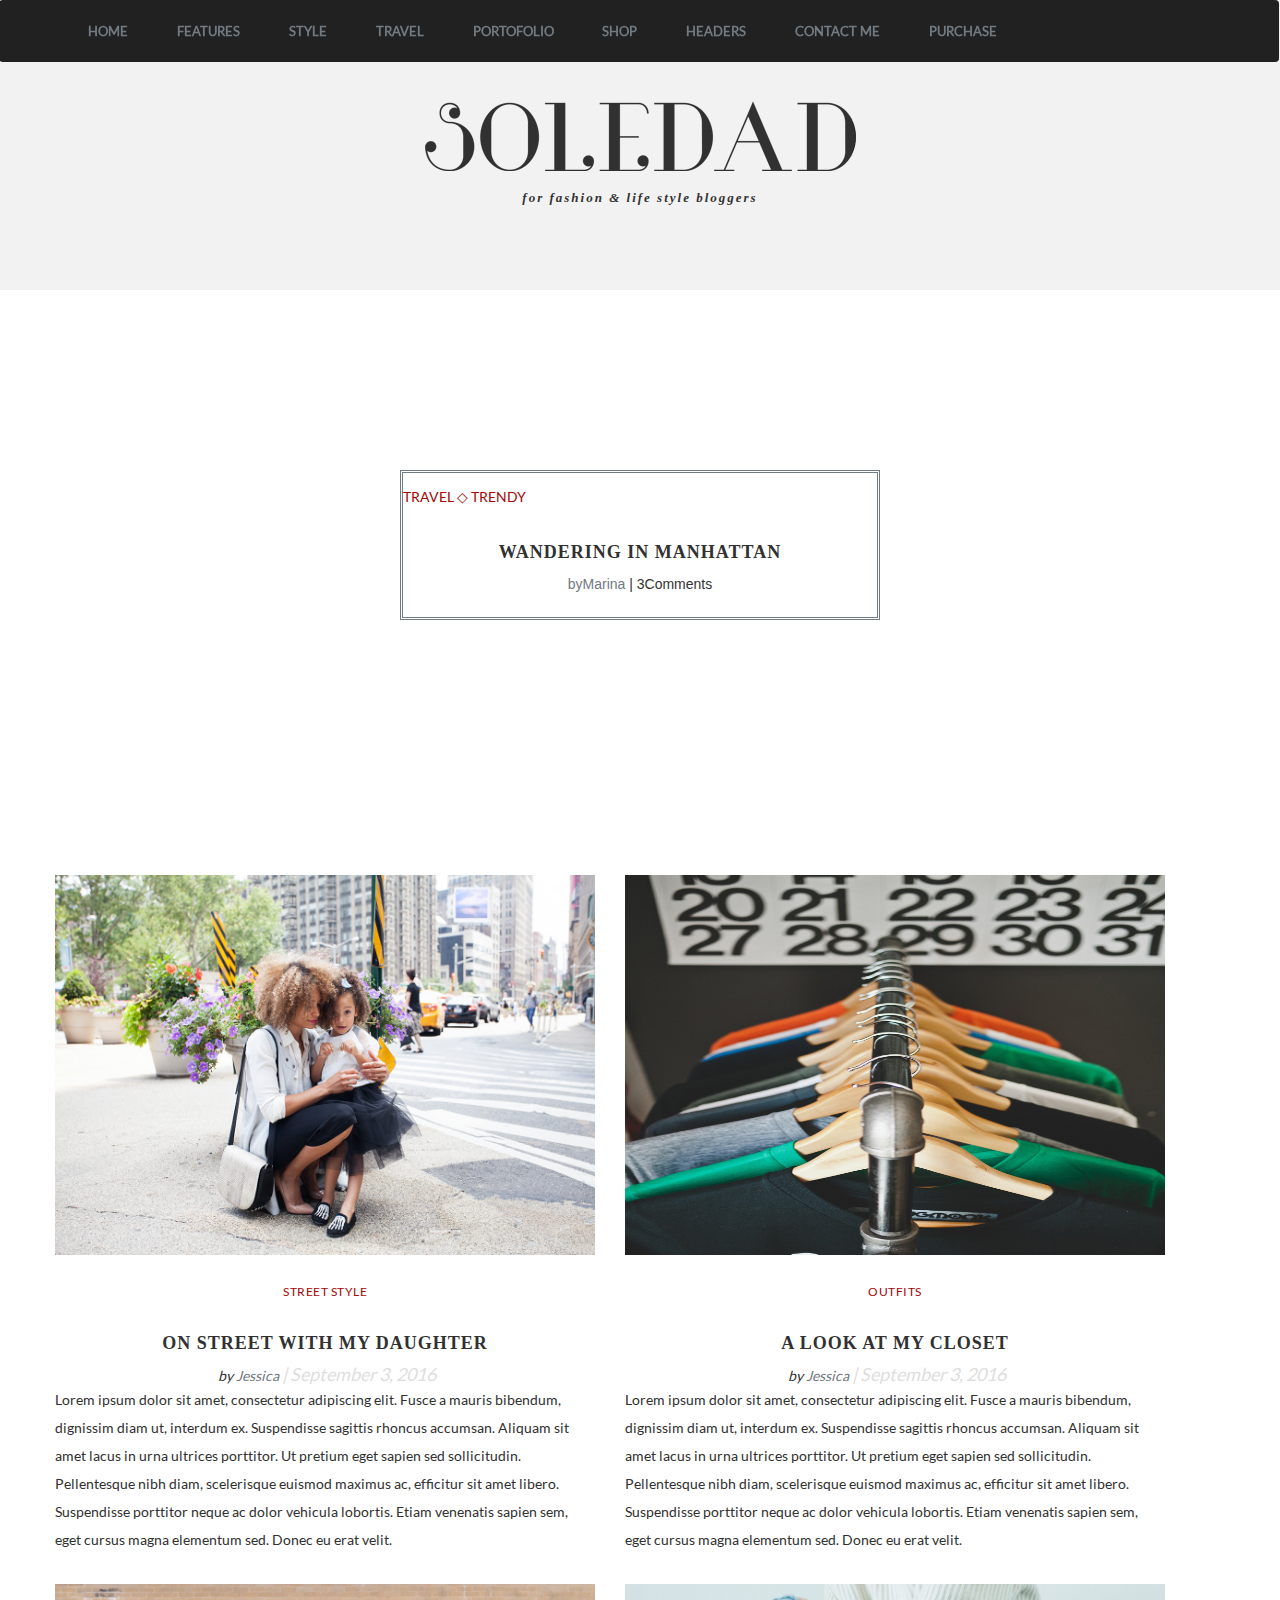
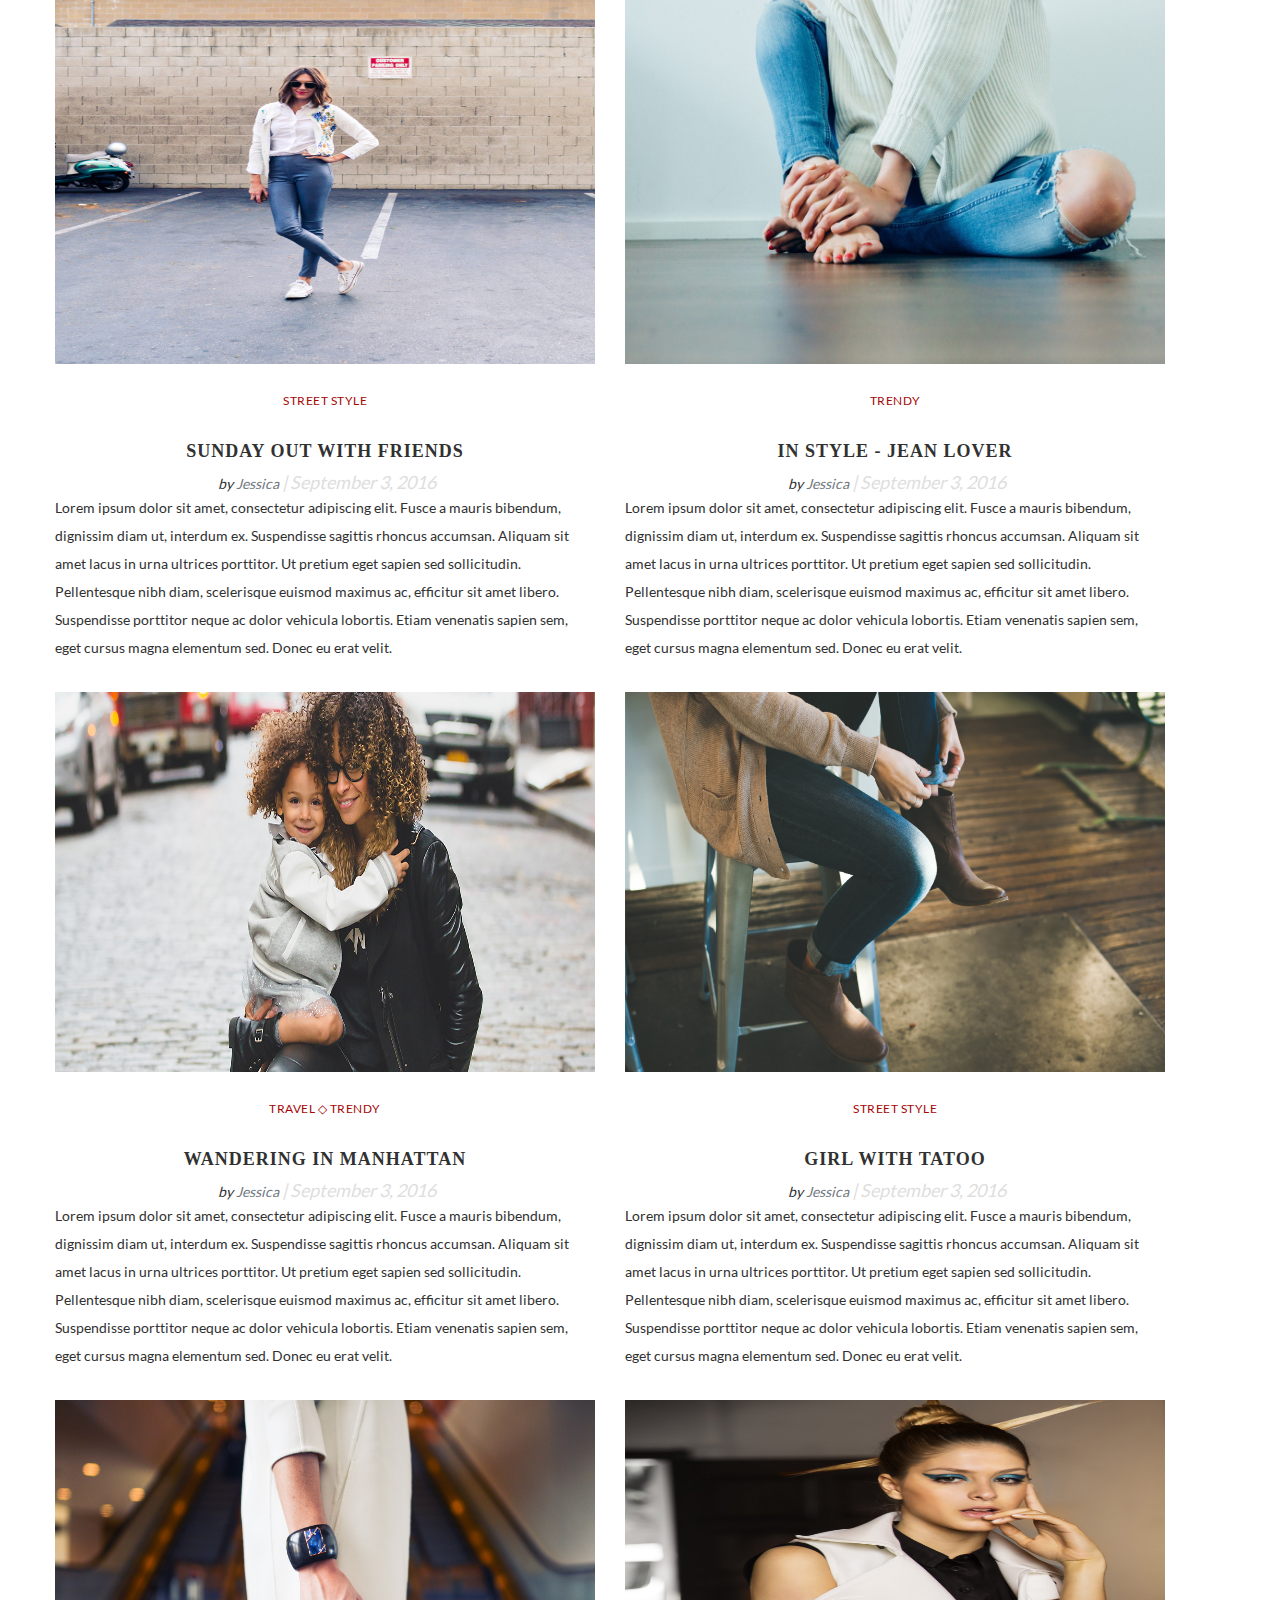
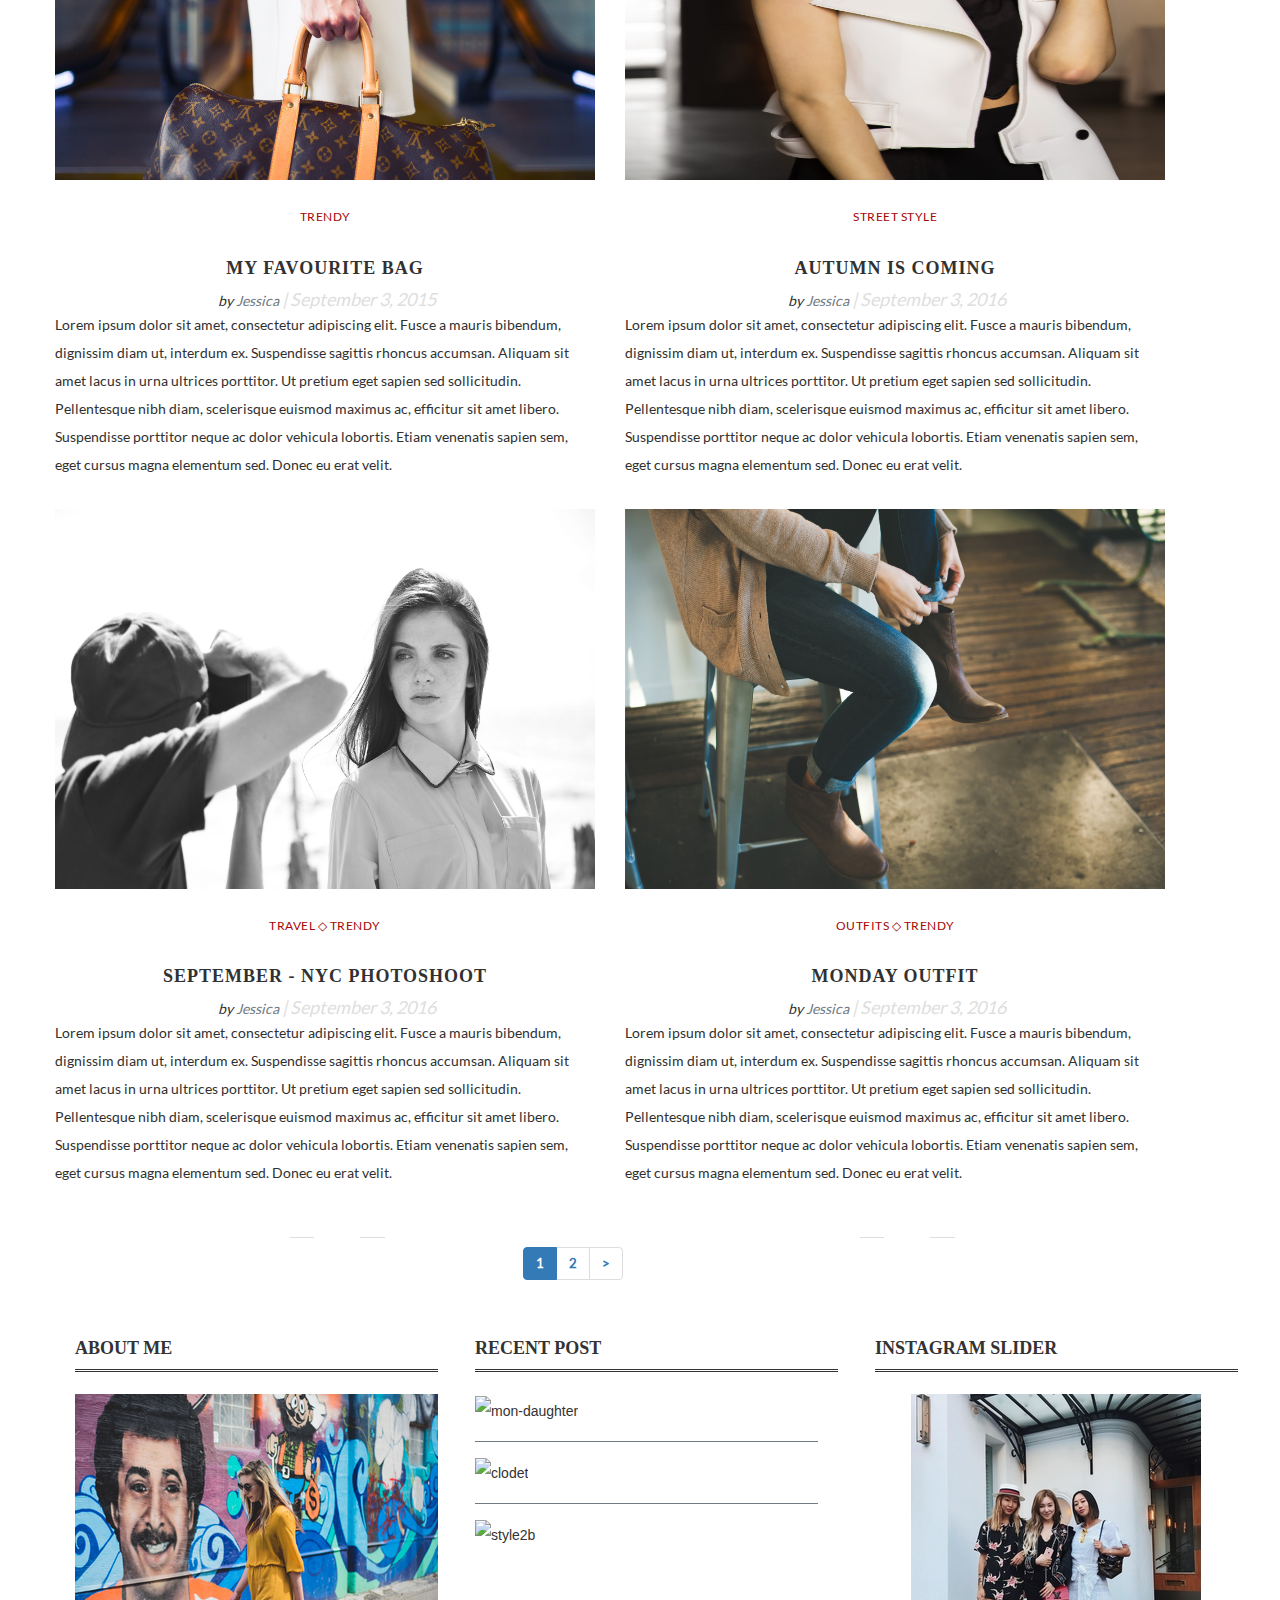
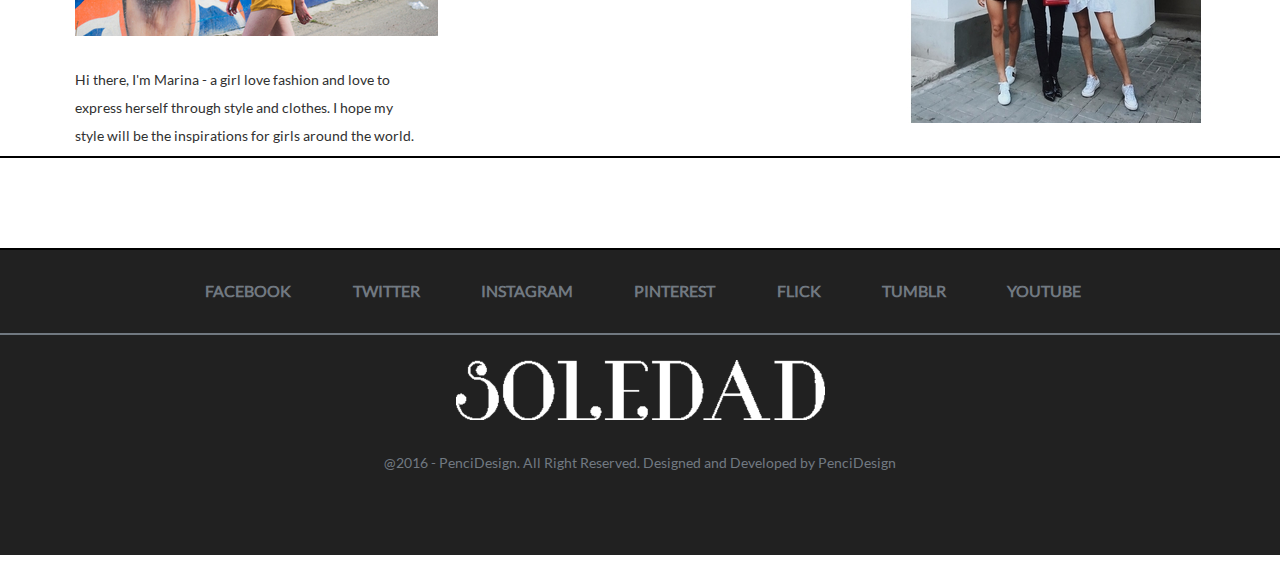
==== commit ab6a6406: "Update index.html" ====
--- a/index.html
+++ b/index.html
@@ -9,85 +9,100 @@
 <html>
 
 	<head>
-	  <meta charset="utf-8"> 
-	  <meta http-equiv="X-UA-Compatible" content="IE=edge">
-	  <meta name="viewport" content="width=device-width, initial-scale=1">
-
-	  <title>Challenge-03</title>
-
-	  <link href="assets/css/bootstrap.min.css" rel="stylesheet">
-	  <link href="assets/css/style.css" rel="stylesheet">
-	  <link href="assets/css/font-awesome.min.css" rel="stylesheet">
-	  <link href="//netdna.bootstrapcdn.com/twitter-bootstrap/2.3.2/css/bootstrap-combined.no-icons.min.css" rel="stylesheet">
-	  <link href="//netdna.bootstrapcdn.com/font-awesome/3.2.1/css/font-awesome.css" rel="stylesheet">
+		<meta charset="utf-8"> 
+		<meta http-equiv="X-UA-Compatible" content="IE=edge">
+		<meta name="viewport" content="width=device-width, initial-scale=1">
+
+		<title>Challenge-03</title>
+
+		<link href="assets/css/bootstrap.min.css" rel="stylesheet">
+		<link href="assets/css/style.css" rel="stylesheet">
+		<link href="assets/css/font-awesome.min.css" rel="stylesheet">
+		<link href="//netdna.bootstrapcdn.com/twitter-bootstrap/2.3.2/css/bootstrap-combined.no-icons.min.css" rel="stylesheet">
+		<link href="//netdna.bootstrapcdn.com/font-awesome/3.2.1/css/font-awesome.css" rel="stylesheet">
 	</head>
 
 
-	<body>					
+	<body>	
+
+	<!-- Partie de Jonathan-->
 
 		<!--Le header -->
 		<header>
-			<div class="row">
-				<div class="col-md-12">
-
-					<!--Barre de navigation -->
+
+			<!--Barre de navigation -->		
+			<div class="row">
+				<div class="col-xs-12 col-md-12">
 					<div class="navbar">
-						<ul>
-							<li><a href="index.html">HOME</a></li>
-							<li><a href="index.html">FEATURES</a></li>
-							<li><a href="index.html">STYLE</a></li>
-							<li><a href="index.html">TRAVEL</a></li>
-							<li><a href="index.html">PORTOFOLIO</a></li>
-							<li><a href="index.html">SHOP</a></li>
-							<li><a href="index.html">HEADERS</a></li>
-							<li><a href="index.html">CONTACT ME</a></li>
-							<li><a href="index.html">PURCHASE</a></li>
-						<!--	<li><a class="glyphicon glyphicon-search"></li>-->
-						</ul>
-					</div>
-
-					<!-- Titre et slogan -->
+
+						<div class="container">
+							<ul>
+								<li><a href="index.html">HOME</a></li>
+								<li><a href="index.html">FEATURES</a></li>
+								<li><a href="index.html">STYLE</a></li>
+								<li><a href="index.html">TRAVEL</a></li>
+								<li><a href="index.html">PORTOFOLIO</a></li>
+								<li><a href="index.html">SHOP</a></li>
+								<li><a href="index.html">HEADERS</a></li>
+								<li><a href="index.html">CONTACT ME</a></li>
+								<li><a href="index.html">PURCHASE</a></li>
+							</ul>
+						</div>
+					</div>
+				</div>	
+			</div>
+
+			<!-- Titre et slogan -->
+			<div class="row">
+				<div class="col-xs-12 col-md-12">
 					<div class="section">
-		               <p class="imgheader"><img class="img-responsi" src="assets/images/logo-f.png">
-		               <p class="textheader">for fashion & life style bloggers</p>
-		            </div>
-
-		            <!-- Photo centrale -->
-		            <div class="article">
-		            	
-		            </div>
-		        </div> 
-		    </div>
+						<p class="imgheader"><img src="assets/images/logo-f.png" alt="logo">
+						<h1 class="textheader">for fashion & life style bloggers</h1>
+					</div>
+				</div>    
+			</div>  
+
+			<!-- Photo centrale -->
+			<div class="row">
+				<div class="col-xs-12 col-md-12">
+					<div class="article">
+						<div class="post">
+							<p><a href="#">TRAVEL &#9671; TRENDY</a>
+							<h2><a href="#">WANDERING IN MANHATTAN</a></h2>
+							<span><a href="#">byMarina</a> | 3Comments</span> 
+						</div>	
+					</div>
+				</div> 
+			</div>
 		</header>
 
+
 		<!-- Partie de Jessica-->
-				
-		<div class="container">  <!--Les blocs d'articles -->
-			
-			<!--1ère ligne d'articles -->
-				
-			<div class="row articles"> 
-				
-				<div class="col-md-6"> 
+
+		<div class="container-fluid">  <!--Les blocs d'articles -->
+			
+
+			<!--1ère ligne d'articles -->	
+			<div class="row articles"> 
+				
+				<div class="col-xs-12 col-md-6"> 
 					<img src="assets/images/mom-daughter-2.jpg" alt="mom-daughter2" class="img-responsive"> 
 					<h3> <a href="#">STREET STYLE</a> </h3>
 					<h2> <a href="#">ON STREET WITH MY DAUGHTER</a> </h2>
 					<h4> <span>by <a href="#"> Jessica</a> </span> | September 3, 2016 </h4>
 					<p> Lorem ipsum dolor sit amet, consectetur adipiscing elit. Fusce a mauris bibendum, dignissim diam ut, interdum ex. Suspendisse sagittis rhoncus accumsan. Aliquam sit amet lacus in urna ultrices porttitor. Ut pretium eget sapien sed sollicitudin. Pellentesque nibh diam, scelerisque euismod maximus ac, efficitur sit amet libero. Suspendisse porttitor neque ac dolor vehicula lobortis. Etiam venenatis sapien sem, eget cursus magna elementum sed. Donec eu erat velit. </p>
 				
-					<span class="share"> <!--Essai d'un ajout d'icones sociales -->
-					    <hr> <!-- Ajout d'une barre avec hr-->
-                            			<a href="#"><i class="fa fa-heart-o fa-2x"></i></a>
-                           		 	<a href="#"><i class="fa fa-facebook fa-2x"></i></a>
-                            			<a href="#"><i class="fa fa-twitter fa-2x"></i></a>
-                           		 	<a href="#"><i class="fa fa-google-plus fa-2x"></i></a>
-                            			<a href="#"><i class="fa fa-pinterest fa-2x"></i></a>
-					    <hr>
-                       			</span>
-        
-				</div>
-					
-				<div class="col-md-6"> 
+					<span class="share">
+						<a href="#"><i class="fa fa-heart-o "></i></a>
+						<a href="#"><i class="fa fa-facebook "></i></a>
+						<a href="#"><i class="fa fa-twitter "></i></a>
+						<a href="#"><i class="fa fa-google-plus "></i></a>
+						<a href="#"><i class="fa fa-pinterest "></i></a>
+					</span>
+
+				</div>
+					
+				<div class="col-xs-12 col-md-6"> 
 					<img src="assets/images/closet-1170x1560.jpg" alt="closet" class="img-responsive"> 
 					<h3> <a href="#">OUTFITS</a> </h3>
 					<h2> <a href="#">A LOOK AT MY CLOSET</a> </h2>
@@ -95,23 +110,22 @@
 					<p> Lorem ipsum dolor sit amet, consectetur adipiscing elit. Fusce a mauris bibendum, dignissim diam ut, interdum ex. Suspendisse sagittis rhoncus accumsan. Aliquam sit amet lacus in urna ultrices porttitor. Ut pretium eget sapien sed sollicitudin. Pellentesque nibh diam, scelerisque euismod maximus ac, efficitur sit amet libero. Suspendisse porttitor neque ac dolor vehicula lobortis. Etiam venenatis sapien sem, eget cursus magna elementum sed. Donec eu erat velit. </p>
 				
 					<span class="share"> 
-					    <hr> 
-                            			<a href="#"><i class="fa fa-heart-o fa-2x"></i></a>
-                           		 	<a href="#"><i class="fa fa-facebook fa-2x"></i></a>
-                            			<a href="#"><i class="fa fa-twitter fa-2x"></i></a>
-                           		 	<a href="#"><i class="fa fa-google-plus fa-2x"></i></a>
-                            			<a href="#"><i class="fa fa-pinterest fa-2x"></i></a>
-					    <hr>
-                       			</span>
-				</div>
-				
-			</div>
-					
-			<!--2ème ligne d'articles -->
-					
-			<div class="row articles"> 
-				
-				<div class="col-md-6"> 
+						<a href="#"><i class="fa fa-heart-o "></i></a>
+						<a href="#"><i class="fa fa-facebook "></i></a>
+						<a href="#"><i class="fa fa-twitter x"></i></a>
+						<a href="#"><i class="fa fa-google-plus "></i></a>
+						<a href="#"><i class="fa fa-pinterest "></i></a>
+					</span>
+
+				</div>
+				
+			</div>
+				
+
+			<!--2ème ligne d'articles -->		
+			<div class="row articles"> 
+				
+				<div class="col-xs-12 col-md-6"> 
 					<img src="assets/images/styled2.jpg" alt="styled2" class="img-responsive"> 
 					<h3> <a href="#">STREET STYLE</a> </h3>
 					<h2> <a href="#">SUNDAY OUT WITH FRIENDS</a> </h2>
@@ -119,18 +133,15 @@
 					<p> Lorem ipsum dolor sit amet, consectetur adipiscing elit. Fusce a mauris bibendum, dignissim diam ut, interdum ex. Suspendisse sagittis rhoncus accumsan. Aliquam sit amet lacus in urna ultrices porttitor. Ut pretium eget sapien sed sollicitudin. Pellentesque nibh diam, scelerisque euismod maximus ac, efficitur sit amet libero. Suspendisse porttitor neque ac dolor vehicula lobortis. Etiam venenatis sapien sem, eget cursus magna elementum sed. Donec eu erat velit. </p>
 				
 					<span class="share"> 
-					    <hr> 
-                            			<a href="#"><i class="fa fa-heart-o fa-2x"></i></a>
-                           		 	<a href="#"><i class="fa fa-facebook fa-2x"></i></a>
-                            			<a href="#"><i class="fa fa-twitter fa-2x"></i></a>
-                           		 	<a href="#"><i class="fa fa-google-plus fa-2x"></i></a>
-                            			<a href="#"><i class="fa fa-pinterest fa-2x"></i></a>
-					    <hr>
-                       			</span>
-				
-				</div>
-					
-				<div class="col-md-6"> 
+						<a href="#"><i class="fa fa-heart-o "></i></a>
+						<a href="#"><i class="fa fa-facebook "></i></a>
+						<a href="#"><i class="fa fa-twitter "></i></a>
+						<a href="#"><i class="fa fa-google-plus "></i></a>
+						<a href="#"><i class="fa fa-pinterest "></i></a>
+					</span>
+				</div>
+					
+				<div class="col-xs-12 col-md-6"> 
 					<img src="assets/images/jean-1170x780.jpg" alt="jean" class="img-responsive"> 
 					<h3> <a href="#">TRENDY</a> </h3>
 					<h2> <a href="#">IN STYLE - JEAN LOVER</a> </h2>
@@ -138,42 +149,38 @@
 					<p> Lorem ipsum dolor sit amet, consectetur adipiscing elit. Fusce a mauris bibendum, dignissim diam ut, interdum ex. Suspendisse sagittis rhoncus accumsan. Aliquam sit amet lacus in urna ultrices porttitor. Ut pretium eget sapien sed sollicitudin. Pellentesque nibh diam, scelerisque euismod maximus ac, efficitur sit amet libero. Suspendisse porttitor neque ac dolor vehicula lobortis. Etiam venenatis sapien sem, eget cursus magna elementum sed. Donec eu erat velit. </p>
 				
 					<span class="share"> 
-					    <hr> 
-                            			<a href="#"><i class="fa fa-heart-o fa-2x"></i></a>
-                           		 	<a href="#"><i class="fa fa-facebook fa-2x"></i></a>
-                            			<a href="#"><i class="fa fa-twitter fa-2x"></i></a>
-                           		 	<a href="#"><i class="fa fa-google-plus fa-2x"></i></a>
-                            			<a href="#"><i class="fa fa-pinterest fa-2x"></i></a>
-					    <hr>
-                       			</span>
-				</div>
-				
-			</div>
-					
+
+						<a href="#"><i class="fa fa-heart-o "></i></a>
+						<a href="#"><i class="fa fa-facebook "></i></a>
+						<a href="#"><i class="fa fa-twitter "></i></a>
+						<a href="#"><i class="fa fa-google-plus "></i></a>
+						<a href="#"><i class="fa fa-pinterest "></i></a>
+					</span>
+				</div>
+				
+			</div>
+					
+
 			<!--3ème ligne d'articles -->
-					
-			<div class="row articles"> 
-				
-				<div class="col-md-6"> 
+			<div class="row articles"> 
+				
+				<div class="col-xs-12 col-md-6"> 
 					<img src="assets/images/mom-daughter.jpg" alt="momdaughter" class="img-responsive"> 
 					<h3> <a href="#">TRAVEL &#9671; TRENDY </a> </h3>
 					<h2> <a href="#">WANDERING IN MANHATTAN</a> </h2>
 					<h4> <span>by <a href="#"> Jessica</a> </span> | September 3, 2016 </h4>
 					<p> Lorem ipsum dolor sit amet, consectetur adipiscing elit. Fusce a mauris bibendum, dignissim diam ut, interdum ex. Suspendisse sagittis rhoncus accumsan. Aliquam sit amet lacus in urna ultrices porttitor. Ut pretium eget sapien sed sollicitudin. Pellentesque nibh diam, scelerisque euismod maximus ac, efficitur sit amet libero. Suspendisse porttitor neque ac dolor vehicula lobortis. Etiam venenatis sapien sem, eget cursus magna elementum sed. Donec eu erat velit. </p>
-				
-					<span class="share"> 
-					    <hr> 
-                            			<a href="#"><i class="fa fa-heart-o fa-2x"></i></a>
-                           		 	<a href="#"><i class="fa fa-facebook fa-2x"></i></a>
-                            			<a href="#"><i class="fa fa-twitter fa-2x"></i></a>
-                           		 	<a href="#"><i class="fa fa-google-plus fa-2x"></i></a>
-                            			<a href="#"><i class="fa fa-pinterest fa-2x"></i></a>
-					    <hr>
-                       			</span>
-				
-				</div>
-					
-				<div class="col-md-6"> 
+
+					<span class="share"> 
+						<a href="#"><i class="fa fa-heart-o "></i></a>
+						<a href="#"><i class="fa fa-facebook "></i></a>
+						<a href="#"><i class="fa fa-twitter "></i></a>
+						<a href="#"><i class="fa fa-google-plus "></i></a>
+						<a href="#"><i class="fa fa-pinterest "></i></a>
+					</span>
+				</div>
+					
+				<div class="col-xs-12 col-md-6"> 
 					<img src="assets/images/fashion-girl.jpg" alt="jean" class="img-responsive"> 
 					<h3> <a href="#">STREET STYLE</a> </h3>
 					<h2> <a href="#">GIRL WITH TATOO</a> </h2>
@@ -181,44 +188,37 @@
 					<p> Lorem ipsum dolor sit amet, consectetur adipiscing elit. Fusce a mauris bibendum, dignissim diam ut, interdum ex. Suspendisse sagittis rhoncus accumsan. Aliquam sit amet lacus in urna ultrices porttitor. Ut pretium eget sapien sed sollicitudin. Pellentesque nibh diam, scelerisque euismod maximus ac, efficitur sit amet libero. Suspendisse porttitor neque ac dolor vehicula lobortis. Etiam venenatis sapien sem, eget cursus magna elementum sed. Donec eu erat velit. </p>
 				
 					<span class="share"> 
-					    <hr> 
-                            			<a href="#"><i class="fa fa-heart-o fa-2x"></i></a>
-                           		 	<a href="#"><i class="fa fa-facebook fa-2x"></i></a>
-                            			<a href="#"><i class="fa fa-twitter fa-2x"></i></a>
-                           		 	<a href="#"><i class="fa fa-google-plus fa-2x"></i></a>
-                            			<a href="#"><i class="fa fa-pinterest fa-2x"></i></a>
-					    <hr>
-                       			</span>
-				
+						<a href="#"><i class="fa fa-heart-o "></i></a>
+						<a href="#"><i class="fa fa-facebook "></i></a>
+						<a href="#"><i class="fa fa-twitter "></i></a>
+						<a href="#"><i class="fa fa-google-plus"></i></a>
+						<a href="#"><i class="fa fa-pinterest "></i></a>
+					</span>
+
 				</div>		
 					
 			</div>
 				
-			
 			<!--4ème ligne d'articles -->
-					
-			<div class="row articles"> 
-				
-				<div class="col-md-6"> 
+			<div class="row articles"> 
+				
+				<div class="col-xs-12 col-md-6"> 
 					<img src="assets/images/bag.jpg" alt="bag" class="img-responsive"> 
 					<h3> <a href="#"> TRENDY </a> </h3>
 					<h2> <a href="#">MY FAVOURITE BAG</a> </h2>
 					<h4> <span>by <a href="#"> Jessica</a> </span> | September 3, 2015 </h4>
 					<p> Lorem ipsum dolor sit amet, consectetur adipiscing elit. Fusce a mauris bibendum, dignissim diam ut, interdum ex. Suspendisse sagittis rhoncus accumsan. Aliquam sit amet lacus in urna ultrices porttitor. Ut pretium eget sapien sed sollicitudin. Pellentesque nibh diam, scelerisque euismod maximus ac, efficitur sit amet libero. Suspendisse porttitor neque ac dolor vehicula lobortis. Etiam venenatis sapien sem, eget cursus magna elementum sed. Donec eu erat velit. </p>
-				
-					<span class="share"> 
-					    <hr> 
-                            			<a href="#"><i class="fa fa-heart-o fa-2x"></i></a>
-                           		 	<a href="#"><i class="fa fa-facebook fa-2x"></i></a>
-                            			<a href="#"><i class="fa fa-twitter fa-2x"></i></a>
-                           		 	<a href="#"><i class="fa fa-google-plus fa-2x"></i></a>
-                            			<a href="#"><i class="fa fa-pinterest fa-2x"></i></a>
-					    <hr>
-                       			</span>
-				
-				</div>
-					
-				<div class="col-md-6"> 
+
+					<span class="share"> 
+						<a href="#"><i class="fa fa-heart-o "></i></a>
+						<a href="#"><i class="fa fa-facebook "></i></a>
+						<a href="#"><i class="fa fa-twitter "></i></a>
+						<a href="#"><i class="fa fa-google-plus "></i></a>
+						<a href="#"><i class="fa fa-pinterest "></i></a>
+					</span>
+				</div>
+					
+				<div class="col-xs-12 col-md-6"> 
 					<img src="assets/images/beauty-makeup.jpg" alt="makeup" class="img-responsive"> 
 					<h3> <a href="#">STREET STYLE</a> </h3>
 					<h2> <a href="#">AUTUMN IS COMING</a> </h2>
@@ -226,23 +226,21 @@
 					<p> Lorem ipsum dolor sit amet, consectetur adipiscing elit. Fusce a mauris bibendum, dignissim diam ut, interdum ex. Suspendisse sagittis rhoncus accumsan. Aliquam sit amet lacus in urna ultrices porttitor. Ut pretium eget sapien sed sollicitudin. Pellentesque nibh diam, scelerisque euismod maximus ac, efficitur sit amet libero. Suspendisse porttitor neque ac dolor vehicula lobortis. Etiam venenatis sapien sem, eget cursus magna elementum sed. Donec eu erat velit. </p>
 				
 					<span class="share"> 
-					    <hr> 
-                            			<a href="#"><i class="fa fa-heart-o fa-2x"></i></a>
-                           		 	<a href="#"><i class="fa fa-facebook fa-2x"></i></a>
-                            			<a href="#"><i class="fa fa-twitter fa-2x"></i></a>
-                           		 	<a href="#"><i class="fa fa-google-plus fa-2x"></i></a>
-                            			<a href="#"><i class="fa fa-pinterest fa-2x"></i></a>
-					    <hr>
-                       			</span>
+						<a href="#"><i class="fa fa-heart-o "></i></a>
+						<a href="#"><i class="fa fa-facebook "></i></a>
+						<a href="#"><i class="fa fa-twitter "></i></a>
+						<a href="#"><i class="fa fa-google-plus "></i></a>
+						<a href="#"><i class="fa fa-pinterest "></i></a>
+					</span>
+
 				</div>					
 			</div>
 			
 			
 			<!--5ème ligne d'articles -->
-					
-			<div class="row articles"> 
-				
-				<div class="col-md-6"> 
+			<div class="row articles"> 
+				
+				<div class="col-xs-12 col-md-6"> 
 					<img src="assets/images/photography.jpg" alt="photography" class="img-responsive"> 
 					<h3> <a href="#"> TRAVEL &#9671; TRENDY </a> </h3>
 					<h2> <a href="#">SEPTEMBER - NYC PHOTOSHOOT</a> </h2>
@@ -250,17 +248,15 @@
 					<p> Lorem ipsum dolor sit amet, consectetur adipiscing elit. Fusce a mauris bibendum, dignissim diam ut, interdum ex. Suspendisse sagittis rhoncus accumsan. Aliquam sit amet lacus in urna ultrices porttitor. Ut pretium eget sapien sed sollicitudin. Pellentesque nibh diam, scelerisque euismod maximus ac, efficitur sit amet libero. Suspendisse porttitor neque ac dolor vehicula lobortis. Etiam venenatis sapien sem, eget cursus magna elementum sed. Donec eu erat velit. </p>
 				
 					<span class="share"> 
-					    <hr> 
-                            			<a href="#"><i class="fa fa-heart-o fa-2x"></i></a>
-                           		 	<a href="#"><i class="fa fa-facebook fa-2x"></i></a>
-                            			<a href="#"><i class="fa fa-twitter fa-2x"></i></a>
-                           		 	<a href="#"><i class="fa fa-google-plus fa-2x"></i></a>
-                            			<a href="#"><i class="fa fa-pinterest fa-2x"></i></a>
-					    <hr>
-                       			</span>
-				</div>
-					
-				<div class="col-md-6"> 
+						<a href="#"><i class="fa fa-heart-o "></i></a>
+						<a href="#"><i class="fa fa-facebook "></i></a>
+						<a href="#"><i class="fa fa-twitter "></i></a>
+						<a href="#"><i class="fa fa-google-plus "></i></a>
+						<a href="#"><i class="fa fa-pinterest "></i></a>
+					</span>
+				</div>
+					
+				<div class=" col-xs-12 col-md-6"> 
 					<img src="assets/images/fashion-girl.jpg" alt="fashion" class="img-responsive"> 
 					<h3> <a href="#">OUTFITS &#9671; TRENDY</a> </h3>
 					<h2> <a href="#">MONDAY OUTFIT</a> </h2>
@@ -268,21 +264,18 @@
 					<p> Lorem ipsum dolor sit amet, consectetur adipiscing elit. Fusce a mauris bibendum, dignissim diam ut, interdum ex. Suspendisse sagittis rhoncus accumsan. Aliquam sit amet lacus in urna ultrices porttitor. Ut pretium eget sapien sed sollicitudin. Pellentesque nibh diam, scelerisque euismod maximus ac, efficitur sit amet libero. Suspendisse porttitor neque ac dolor vehicula lobortis. Etiam venenatis sapien sem, eget cursus magna elementum sed. Donec eu erat velit. </p>
 				
 					<span class="share"> 
-					    <hr> 
-                            			<a href="#"><i class="fa fa-heart-o fa-2x"></i></a>
-                           		 	<a href="#"><i class="fa fa-facebook fa-2x"></i></a>
-                            			<a href="#"><i class="fa fa-twitter fa-2x"></i></a>
-                           		 	<a href="#"><i class="fa fa-google-plus fa-2x"></i></a>
-                            			<a href="#"><i class="fa fa-pinterest fa-2x"></i></a>
-					    <hr>
-                       			</span>	
+						<a href="#"><i class="fa fa-heart-o "></i></a>
+						<a href="#"><i class="fa fa-facebook "></i></a>
+						<a href="#"><i class="fa fa-twitter "></i></a>
+						<a href="#"><i class="fa fa-google-plus "></i></a>
+						<a href="#"><i class="fa fa-pinterest "></i></a>
+					</span>	
 				</div>					
 			</div>
 			
 		
 			<!--La pagination -->	
-			
-			<div class="col-lg-12"> 
+			<div class="col-xs-12 col-lg-12"> 
 				<ul class="pagination pagination-large">
 					<li class="active"><a href="#"> 1 </a></li>
 					<li><a href="#"> 2 </a></li>
@@ -292,66 +285,79 @@
 			
 			
 			<!--La barre de séparation -->
-			
-			<div class="barre-separation">
-		</div>						
-
-		<!--Le footer -->
-		<footer>
-
-			<!--Bloc(about me/recent post/instagram slider) -->
-			<div class="row">
-
-				<div class="col-md-4">
+			<div class="barre-separation"></div>						
+		</div>
+
+
+		<!-- Partie de Jonathan-->
+		<div class="container-fluid">
+
+			<!--1er Bloc-->
+			<div class="row">
+				<!--About me -->
+				<div class="col-xs-12 col-md-4">
 					<div class="footer-widget-wrapper">
 						<aside>
 							<h5 class="double">ABOUT ME</h5>
-							<div id="about"><img class="img-responsiv" src="assets/images/about.jpg">
+							<div id="about"><img src="assets/images/about.jpg" alt="about">
 							</div><br>	
 							<p>Hi there, I'm Marina - a girl love fashion and love to express herself through style and clothes. I hope my style will be the inspirations for girls around the world.</p>
 						</aside>
 					</div>
 				</div>
-				
-				<div class="col-md-4">
+				<!--Recent post -->
+				<div class="col-xs-12 col-md-4">
 					<div class="recent">
 						<aside>
-								<h5 class="double">RECENT POST</h5>
-								<div class="row">
-		                			<div class="col-lg-3">
-		                 		 		<div id="about"><img class="img-responsiv" src="assets/images/mom-daughter-2b.jpg"></div>
+							<h5 class="double">RECENT POST</h5>
+							<div class="row">
+								<div class="col-xs-12 col-md-12">
+									<div id="recent1"><img src="assets/images/mom-daughter-2b.jpg" alt="mon-daughter"></div>
+									<div class="barre-separation1"></div>	
+								</div>
+								<div class="col-md-12">
+									<div id="recent1"><img src="assets/images/closet3-1170x1560.jpg" alt="clodet"></div>
+									<div class="barre-separation1"></div>
+								</div>
+								<div class="col-md-12">
+									<div id="recent1"><img src="assets/images/styled2b.jpg" alt="style2b"></div>
 								</div>
 							</div>
 						</aside>
 					</div>
 				</div>	
-
-		
-				<div class="col-md-4">
+				<!--Instagram slider -->
+				<div class="col-xs-12 col-md-4">
 					<div class="instagram">
 						<aside>
 							<h5 class="double">INSTAGRAM SLIDER</h5>
-							<div id="instagram1"><img src="assets/images/instagram.jpg">
-						</div>		
+							<div class="instagram1">
+							</div>	
 						</aside>
 					</div>	
 				</div>
 			</div>
-
-			<!--Bloc photo instagram -->
-			<div class="row">
-
-				<div class="col-md-12">
-					<div class="instagram2">
-						<p>instagram</p>
+		</div>
+
+		<!--Le footer -->
+		<footer>
+
+			<!--2ème bloc/ photo instagram -->
+			<div class="row">
+				<div class="col-xs-12 col-md-12">
+					<div class="row instagram2">
+						<div class="col-xs-12 col-md-8">
+							<ul>
+								<li></li>
+							</ul>	
+						</div>
 					</div>	
 				</div>	
 			</div>
-					
-			<!--Bloc fin de page -->
-			<div class="row">
-
-				<div class="col-md-12">
+				
+			<!--3ème bloc/ icones social -->
+			<div class="row">
+				<div class="col-xs-12 col-md-12">
 						<div class="icon">
 							<ul>
 								<li><a href="#"><i class="fa fa-facebook fa-1x"></i><span>FACEBOOK</span></a></li>
@@ -367,16 +373,16 @@
 				</div>	
 			</div>
 
+			<!--4ème bloc/ fin de page -->
 			<div class="row">	
-
-					<div class="col-md-12">
+					<div class="col-xs-12 col-md-12">
 						<div class="end">
-							<p><a href="index.html"><img src="assets/images/logo-fb.png"></a><br><p>@2016 - PenciDesign. All Right Reserved. Designed and Developed by PenciDesign</p></p>
+							<p><a href="index.html"><img src="assets/images/logo-fb.png"></a></p>
+							<p>@2016 - PenciDesign. All Right Reserved. Designed and Developed by PenciDesign</p>
 						</div>	
 					</div>
 				</div>	
 			</div>
-			
 		</footer>
 	</body>
 </html>
--- a/assets/css/style.css
+++ b/assets/css/style.css
@@ -15,10 +15,10 @@
 
 /*-----------Généralités---------*/
 
-html body{
-	width: 100%;
+body{
+	width: 100%;
+ 	height:100%
 	font-size:14px;
-	font-family:'sans serif';
 }
 
 /*html{/*-webkit-text-size-adjust: 100%;
@@ -58,15 +58,17 @@
 	color: #ffffff;
 }
 .navbar,ul{
-	padding: 11px 5px 5px 5px;
-	margin-left: -0.5px;
+	padding: 10px 0px 50px 0px;
+	margin-left: -1px;
 }
 li{
-	font-size:13px;
+	font-family: 'Lato',serif;
+	font-size: 13px; 
+	font-weight: bold;
 	list-style: none;
 	display: inline;
-	margin-right: -10px;
-	margin-left: 55px;
+	margin-right: 25px;
+	margin-left: 20px;
 }
 
 /*.glyphicon {
@@ -84,15 +86,21 @@
 	background-color: #f2f2f2;
 }
 .section{
-	margin-top: 10px;
+	margin-top: 100px;
 	background-size: cover;
-	line-height: 21px;
 }
 .imgheader{
-	padding: 100px 0px 0px 450px;
+	display: flex;
+    justify-content: center;
+    align-items: center;
 }
 .textheader{
-	text-align: center;
+	font-family:'Playfair Display',serif;
+	font-size: 13px;
+	font-style: italic;
+	font-weight:bolder; 
+	text-align: center;
+	letter-spacing: 2px;
 	padding-bottom: 50px;
 }
 .article{
@@ -101,20 +109,38 @@
 	max-width: 100%;
 	min-height: 560px;
 	margin-bottom: 50px;
-}
+	display: flex;
+    justify-content: center;
+    align-items: center;
+}
+.post p a{
+	color:#a60505;
+
+}
+.post{
+	height: 150px;
+	width: 480px;
+	background-color:#ffffff;
+	border-style: double;
+	border-color: #717981;
+	text-align: center;
+	padding-top: 10px;
+}
+
 
 /*----------------- Blocs d'articles ----------------*/
 
-.container {
-	margin:0;
-	padding:0;
+.container-fluid {
+ 	width: 1170px;
+ 	text-align: center;
+    	padding: 0;
 }
 
 .img-responsive {
   	display: block;
   	max-width: 100%;
 	width: 570px;
-    height: 380px;
+    	height: 380px;
 	background-position:center;
 	margin:0;
 	padding:0;	
@@ -169,45 +195,60 @@
         text-align: left;
 }
 
-hr {
-	height: 1px;
-    	background-color: #DEDEDE;
-}
-
-share {
-	background-position: center bottom;
-}
-
+.share::before {
+    	content: "";
+   	position: absolute;
+    	height: 1px;
+    	width: 35%;
+     	background: #DEDEDE;
+    	display: block;
+    	margin-top: 40px;    
+  }
+
+.share {
+	position: relative;
+ 	display:inline-block;
+}
+
+.share::after {
+    	content: "";
+    	position: absolute;
+   	height: 1px;
+   	width: 35%;
+  	background: #DEDEDE;
+ 	margin-top: 40px;
+    
+ }
 
 
 /*----------------- Pagination ----------------*/
 .pagination {
-  display: inline-block;
-  padding-left: 0;
-  border:1px;
-  color: #888;
-  text-align: center;
-  line-height: 28px;
-  height: 30px;
-  font-size: 14px;
-  font-weight: bold; 
+	display: inline-block;
+	padding-left: 0;
+	border:1px;
+	color: #888;
+	text-align: center;
+	line-height: 28px;
+	height: 30px;
+	font-size: 14px;
+	font-weight: bold; 
 }
 
 .pagination .active  {
-  z-index: 3;
-  color: #fff;
-  cursor: default;
-  border:1px;
-  background-color: #a60505;
-  border-color: #a60505;
+	z-index: 3;
+	color: #fff;
+	cursor: default;
+	border:1px;
+	background-color: #a60505;
+	border-color: #a60505;
 }
 
 barre-separation {
- width: 100%;
- height: 1px;
- color: #DEDEDE;
- display: block;
- top: 49%;
+	width: 100%;
+	height: 1px;
+	color: #DEDEDE;
+	display: block;
+	top: 49%;
 }
 
 /*-----------------Footer----------------*/
@@ -233,6 +274,9 @@
 }
 h5.double {
 	width: 363px;
+	font-family:'Playfair Display',serif;
+	font-size: 18px; 
+	font-weight: bold;
 	border-bottom-style: double;
 	line-height: 42px;
 	margin-bottom: 22px;
@@ -240,13 +284,22 @@
 .recent {
 	min-height: 429px;
 }
+#recent1{
+	padding-bottom: 15px;
+}
+.barre-separation1{	
+	padding-top: 15px;
+	border-top:solid 1px #717981;
+}
 .instagram {
 	min-height: 429px;
 }
 .instagram1{
-	min-height: 429px;
-	margin-right: -10px;
-	margin-left: 55px;
+	background-image: url("../images/instagram.jpg");
+	background:cover;
+	min-height: 329px;
+	margin-right: px;
+	margin-left: px;
 }
 .instagram2 {
 	border: solid 2px black;
@@ -258,28 +311,35 @@
 	padding-bottom: 60px;*/
 }
 .icon {
-	min-height: 97px;
+	min-height: 40px;
 	margin-left: -95px;
 	margin-right: -95px;
-	padding-top: 30px;
-	padding-bottom: 15px;
+	display: flex;
+	padding-top: 20px;
+    justify-content: center;
+    align-items: center;
 	background-color: #212121;
+	border-bottom: solid 2px #717981;
+}
+.icon ul{
+	padding-bottom: 20px;
 }
 .icon li {
 	text-decoration: none;
 	font-size: 16px;
-	margin-right: -25px;
-	margin-left: 100px;
+	display: inline;
+    justify-content: center;
+    align-items: center;
 }
 .end {
 	min-height: 80px;
 	text-align: center;
 	background-color: #212121;
 	color: #717981;
-	border-top: solid 2px #717981;
-	padding: 50px 0px 50px 00px;
+	padding: 20px 0px 50px 0px;
 }
 .end p{
 	text-align: center;
-	line-height: 72px;
-}+	line-height: 65px;
+	color: #717981;
+}
